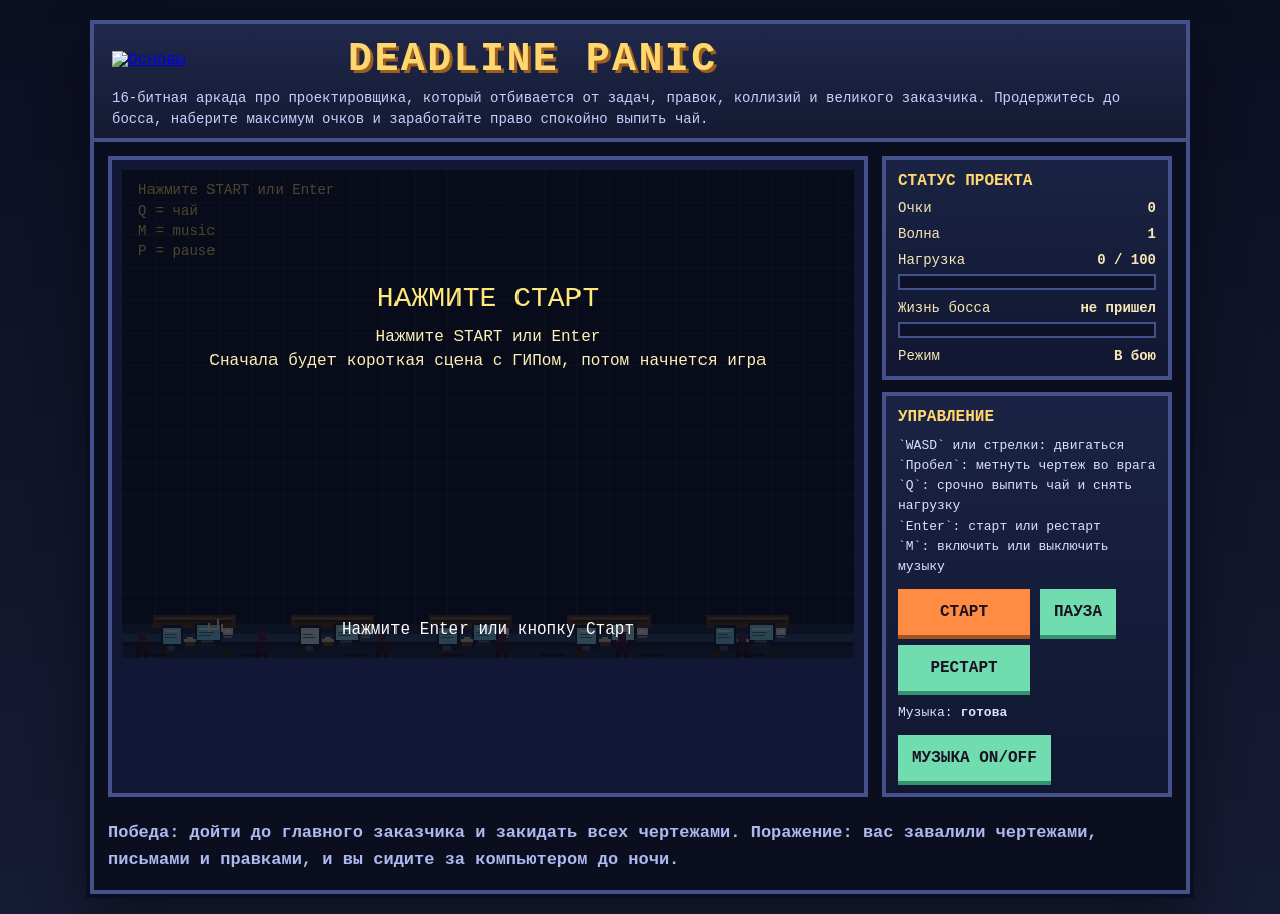
==== game/deadline_panic/deadline_panic.html @ bcf33c6b "Add Deadline Panic game" ====
<!DOCTYPE html>
<html lang="ru">
<head>
  <meta charset="UTF-8">
  <meta name="viewport" content="width=device-width, initial-scale=1.0">
  <title>Deadline Panic: проектировщик против всех</title>
  <style>
    :root {
      --bg: #0d1021;
      --panel: #19203b;
      --panel-light: #253158;
      --ink: #f6e7b5;
      --accent: #ff8c42;
      --danger: #ff4d6d;
      --good: #53d8a7;
      --sky: #121735;
      --grid: rgba(255, 255, 255, 0.06);
    }

    * {
      box-sizing: border-box;
    }

    body {
      margin: 0;
      min-height: 100vh;
      background:
        linear-gradient(180deg, #0c0f22, #161b34),
        repeating-linear-gradient(90deg, transparent 0 31px, rgba(255,255,255,0.03) 31px 32px),
        repeating-linear-gradient(0deg, transparent 0 31px, rgba(255,255,255,0.03) 31px 32px);
      color: var(--ink);
      font-family: "Courier New", monospace;
      display: flex;
      justify-content: center;
      padding: 20px;
    }

    .shell {
      width: min(1100px, 100%);
      border: 4px solid #44518a;
      background: #0a0e1f;
      box-shadow: 0 0 0 4px #0a0e1f, 0 20px 50px rgba(0, 0, 0, 0.45);
    }

    .topbar {
      padding: 16px 18px 8px;
      border-bottom: 4px solid #44518a;
      background: linear-gradient(180deg, #20284b, #141a32);
    }

    .title-row {
      display: flex;
      align-items: center;
      gap: 12px;
      margin-bottom: 8px;
    }

    .title-link {
      display: inline-flex;
      align-items: center;
      flex: 0 0 auto;
    }

    .title-logo {
      width: clamp(160px, 24vw, 224px);
      height: auto;
      image-rendering: pixelated;
      flex: 0 0 auto;
    }

    h1 {
      margin: 0;
      font-size: clamp(26px, 4vw, 40px);
      line-height: 1;
      text-transform: uppercase;
      letter-spacing: 0.06em;
      color: #ffd76f;
      text-shadow: 3px 3px 0 #9d5d21;
    }

    .subtitle {
      margin: 0;
      color: #c6d0ff;
      line-height: 1.5;
      font-size: 14px;
    }

    .layout {
      display: grid;
      grid-template-columns: minmax(0, 760px) minmax(260px, 1fr);
      gap: 14px;
      padding: 14px;
    }

    .frame {
      border: 4px solid #44518a;
      background: var(--sky);
      padding: 10px;
    }

    canvas {
      display: block;
      width: 100%;
      height: auto;
      image-rendering: pixelated;
      background: #0d1430;
    }

    .sidebar {
      display: flex;
      flex-direction: column;
      gap: 12px;
    }

    .panel {
      border: 4px solid #44518a;
      background: linear-gradient(180deg, #1b2344, #111731);
      padding: 12px;
    }

    .panel h2 {
      margin: 0 0 10px;
      font-size: 16px;
      color: #ffd76f;
      text-transform: uppercase;
    }

    .stats {
      display: grid;
      gap: 10px;
      font-size: 14px;
    }

    .stat-line {
      display: flex;
      justify-content: space-between;
      gap: 12px;
    }

    .bar {
      width: 100%;
      height: 16px;
      background: #0c1125;
      border: 2px solid #42508b;
      margin-top: 6px;
    }

    .bar-fill {
      height: 100%;
      width: 0;
      transition: width 0.16s linear;
    }

    .stress {
      background: linear-gradient(90deg, #ffb347, #ff4d6d);
    }

    .boss {
      background: linear-gradient(90deg, #7cf0ae, #3bd2ff);
    }

    .controls,
    .quotes {
      font-size: 13px;
      line-height: 1.55;
      color: #dbe1ff;
    }

    .quotes {
      max-height: 160px;
      overflow: auto;
    }

    .quote {
      padding: 8px;
      margin-bottom: 8px;
      background: rgba(255, 255, 255, 0.05);
      border-left: 4px solid var(--accent);
    }

    .actions {
      display: flex;
      gap: 10px;
      flex-wrap: wrap;
    }

    button {
      border: 0;
      background: #ff8c42;
      color: #1b1122;
      font: inherit;
      font-weight: 700;
      padding: 10px 14px;
      min-height: 46px;
      display: inline-flex;
      align-items: center;
      justify-content: center;
      cursor: pointer;
      box-shadow: 0 4px 0 #a4531f;
      text-transform: uppercase;
    }

    #startBtn,
    #restartBtn {
      min-width: 132px;
    }

    button:active {
      transform: translateY(2px);
      box-shadow: 0 2px 0 #a4531f;
    }

    .secondary {
      background: #71dcb0;
      box-shadow: 0 4px 0 #33936e;
    }

    .footer-note {
      padding: 8px 14px 16px;
      color: #aeb9ef;
      font-size: 17px;
      line-height: 1.6;
      font-weight: 700;
    }

    @media (max-width: 960px) {
      .layout {
        grid-template-columns: 1fr;
      }
    }
  </style>
</head>
<body>
  <main class="shell">
    <header class="topbar">
      <div class="title-row">
        <a class="title-link" href="https://osnovaprof.ru" target="_blank" rel="noopener noreferrer" aria-label="Основы">
          <img class="title-logo" src="https://optim.tildacdn.com/tild6437-3635-4231-b230-316162666466/-/format/webp/logo_8bit.png.webp" alt="Основы">
        </a>
        <h1>Deadline Panic</h1>
      </div>
      <p class="subtitle">
        16-битная аркада про проектировщика, который отбивается от задач, правок, коллизий и великого заказчика.
        Продержитесь до босса, наберите максимум очков и заработайте право спокойно выпить чай.
      </p>
    </header>

    <section class="layout">
      <div class="frame">
        <canvas id="game" width="720" height="480" aria-label="Игровое поле"></canvas>
      </div>

      <aside class="sidebar">
        <div class="panel">
          <h2>Статус проекта</h2>
          <div class="stats">
            <div>
              <div class="stat-line"><span>Очки</span><strong id="scoreValue">0</strong></div>
            </div>
            <div>
              <div class="stat-line"><span>Волна</span><strong id="waveValue">1</strong></div>
            </div>
            <div>
              <div class="stat-line"><span>Нагрузка</span><strong id="stressValue">0 / 100</strong></div>
              <div class="bar"><div class="bar-fill stress" id="stressBar"></div></div>
            </div>
            <div>
              <div class="stat-line"><span>Жизнь босса</span><strong id="bossValue">0%</strong></div>
              <div class="bar"><div class="bar-fill boss" id="bossBar"></div></div>
            </div>
            <div>
              <div class="stat-line"><span>Режим</span><strong id="stateValue">Ожидание</strong></div>
            </div>
          </div>
        </div>

        <div class="panel">
          <h2>Управление</h2>
          <div class="controls">
            <div>`WASD` или стрелки: двигаться</div>
            <div>`Пробел`: метнуть чертеж во врага</div>
            <div>`Q`: срочно выпить чай и снять нагрузку</div>
            <div>`Enter`: старт или рестарт</div>
            <div>`M`: включить или выключить музыку</div>
          </div>
          <div class="actions" style="margin-top: 12px;">
            <button id="startBtn">Старт</button>
            <button class="secondary" id="pauseBtn">Пауза</button>
            <button class="secondary" id="restartBtn">Рестарт</button>
          </div>
          <div class="controls" style="margin-top: 12px;">
            <div>Музыка: <strong id="musicState">готова</strong></div>
          </div>
          <div class="actions" style="margin-top: 12px;">
            <button class="secondary" id="musicBtn">Музыка ON/OFF</button>
          </div>
        </div>

      </aside>
    </section>

    <div class="footer-note">
      Победа: дойти до главного заказчика и закидать всех чертежами. Поражение: вас завалили чертежами, письмами и правками, и вы сидите за компьютером до ночи.
    </div>
  </main>

  <script>
    const canvas = document.getElementById("game");
    const ctx = canvas.getContext("2d");

    const scoreValue = document.getElementById("scoreValue");
    const waveValue = document.getElementById("waveValue");
    const stressValue = document.getElementById("stressValue");
    const stressBar = document.getElementById("stressBar");
    const bossValue = document.getElementById("bossValue");
    const bossBar = document.getElementById("bossBar");
    const stateValue = document.getElementById("stateValue");
    const quoteList = document.getElementById("quoteList");
    const startBtn = document.getElementById("startBtn");
    const pauseBtn = document.getElementById("pauseBtn");
    const restartBtn = document.getElementById("restartBtn");
    const musicBtn = document.getElementById("musicBtn");
    const musicState = document.getElementById("musicState");

    const WIDTH = canvas.width;
    const HEIGHT = canvas.height;

    const quotes = [
      "Давайте не по СП",
      "Заказчику это не понравится",
      "Все нужно переделать",
      "Нужно поправить все коллизии",
      "Когда выдадите задание?",
      "Когда будет пэдэфка?"
    ];

    const enemyTypes = [
      {
        id: "glavspec",
        label: "Главспец",
        color: "#ffb347",
        hp: 2,
        speed: 2.2,
        damage: 11,
        score: 12,
        lines: ["Когда выдадите задание?", "Срочно накинул еще задач", "Надо до вечера сделать три варианта"]
      },
      {
        id: "gip",
        label: "ГИП",
        color: "#ff6b6b",
        hp: 3,
        speed: 1.8,
        damage: 14,
        score: 18,
        lines: ["Все нужно переделать", "Заказчику это не понравится", "Нужно срочно внести правки"]
      },
      {
        id: "smezhnik",
        label: "Смежник",
        color: "#6cd4ff",
        hp: 2,
        speed: 2.5,
        damage: 10,
        score: 14,
        lines: ["Нужно поправить все коллизии", "Мы сети пересекли, но править не будем", "Пусть проектировщик подвинется"]
      },
      {
        id: "customer",
        label: "Заказчик",
        color: "#e46bff",
        hp: 4,
        speed: 1.6,
        damage: 18,
        score: 24,
        lines: ["Давайте не по СП", "Сделайте красиво, нормы потом", "Нам нужно совсем не так, как разрешено"]
      }
    ];

    const bossTemplate = {
      label: "Великий заказчик",
      color: "#ff2d7a",
      hp: 35,
      speed: 1.2,
      damage: 22,
      score: 250,
      lines: [
        "Давайте не по СП",
        "Заказчику это не понравится",
        "Все нужно переделать",
        "Когда будет пэдэфка?",
        "Сделайте срочно три варианта",
        "Это нужно еще вчера"
      ]
    };

    const noteMap = {
      C3: 130.81,
      D3: 146.83,
      E3: 164.81,
      F3: 174.61,
      G3: 196.0,
      A3: 220.0,
      B3: 246.94,
      C4: 261.63,
      D4: 293.66,
      E4: 329.63,
      F4: 349.23,
      G4: 392.0,
      A4: 440.0,
      B4: 493.88,
      C5: 523.25,
      D5: 587.33,
      E5: 659.25,
      G5: 783.99
    };

    const musicThemes = {
      normal: {
        step: 0.18,
        lead: ["C4", "E4", "G4", "C5", "G4", "E4", "D4", "G4", "A4", "C5", "A4", "G4", "E4", "D4", "C4", null],
        bass: ["C3", null, "G3", null, "A3", null, "F3", null, "C3", null, "G3", null, "A3", null, "G3", null]
      },
      boss: {
        step: 0.15,
        lead: ["E4", "G4", "A4", "C5", "A4", "G4", "E4", "D4", "E4", "G4", "B4", "D5", "C5", "A4", "G4", null],
        bass: ["E3", null, "E3", null, "D3", null, "C3", null, "E3", null, "G3", null, "A3", null, "B3", null]
      }
    };

    const music = {
      context: null,
      master: null,
      enabled: true,
      started: false,
      theme: "normal",
      timer: null,
      nextTime: 0,
      stepIndex: 0
    };

    const state = {
      keys: {},
      running: false,
      paused: false,
      intro: false,
      introFrame: 0,
      gameOver: false,
      win: false,
      score: 0,
      stress: 0,
      wave: 1,
      defeated: 0,
      bossSpawned: false,
      lastSpawn: 0,
      spawnDelay: 250,
      teaCooldown: 0,
      messageTimer: 0,
      message: "Нажмите START или Enter",
      player: null,
      enemies: [],
      shots: [],
      particles: [],
      floatingTexts: [],
      bossShots: [],
      boss: null
    };

    function pixelRect(x, y, w, h, fill) {
      ctx.fillStyle = fill;
      ctx.fillRect(Math.round(x), Math.round(y), Math.round(w), Math.round(h));
    }

    function setMusicLabel(text) {
      musicState.textContent = text;
    }

    function playChipNote(freq, duration, type, volume, when) {
      if (!music.context || !music.master || !freq) {
        return;
      }

      const oscillator = music.context.createOscillator();
      const gain = music.context.createGain();

      oscillator.type = type;
      oscillator.frequency.setValueAtTime(freq, when);
      gain.gain.setValueAtTime(0.0001, when);
      gain.gain.linearRampToValueAtTime(volume, when + 0.01);
      gain.gain.exponentialRampToValueAtTime(0.0001, when + duration);

      oscillator.connect(gain);
      gain.connect(music.master);
      oscillator.start(when);
      oscillator.stop(when + duration + 0.03);
    }

    function playHitSound() {
      if (!music.context || music.context.state !== "running" || !music.master) {
        return;
      }

      const now = music.context.currentTime;
      playChipNote(740, 0.04, "square", 0.05, now);
      playChipNote(620, 0.06, "square", 0.04, now + 0.025);
      playChipNote(220, 0.05, "triangle", 0.03, now + 0.01);
    }

    function scheduleMusicChunk() {
      if (!music.started || !music.enabled || !music.context) {
        return;
      }

      const theme = musicThemes[music.theme];
      while (music.nextTime < music.context.currentTime + 0.35) {
        const leadNote = theme.lead[music.stepIndex % theme.lead.length];
        const bassNote = theme.bass[music.stepIndex % theme.bass.length];
        const noteTime = music.nextTime;

        if (leadNote) {
          playChipNote(noteMap[leadNote], theme.step * 0.92, "square", 0.08, noteTime);
        }
        if (bassNote) {
          playChipNote(noteMap[bassNote], theme.step * 0.8, "triangle", 0.05, noteTime);
        }
        if (music.stepIndex % 4 === 0) {
          playChipNote(92, 0.05, "square", 0.025, noteTime);
        }

        music.nextTime += theme.step;
        music.stepIndex += 1;
      }
    }

    async function initMusic() {
      if (music.context) {
        if (music.context.state === "suspended") {
          await music.context.resume();
        }
        return;
      }

      const AudioContextClass = window.AudioContext || window.webkitAudioContext;
      if (!AudioContextClass) {
        setMusicLabel("браузер без audio");
        music.enabled = false;
        return;
      }

      music.context = new AudioContextClass();
      music.master = music.context.createGain();
      music.master.gain.value = 0.11;
      music.master.connect(music.context.destination);
      music.nextTime = music.context.currentTime + 0.05;
      setMusicLabel("активна");
    }

    async function startMusic() {
      if (!music.enabled) {
        setMusicLabel("выключена");
        return;
      }

      await initMusic();
      if (!music.context || music.started) {
        return;
      }

      music.started = true;
      music.nextTime = music.context.currentTime + 0.05;
      music.timer = window.setInterval(scheduleMusicChunk, 120);
      setMusicLabel(music.theme === "boss" ? "босс-тема" : "героическая");
    }

    function stopMusic() {
      music.started = false;
      if (music.timer) {
        window.clearInterval(music.timer);
        music.timer = null;
      }
      setMusicLabel(music.enabled ? "на паузе" : "выключена");
    }

    async function toggleMusic() {
      music.enabled = !music.enabled;
      if (music.enabled) {
        await startMusic();
      } else {
        stopMusic();
      }
    }

    function setMusicTheme(theme) {
      if (music.theme === theme) {
        return;
      }
      music.theme = theme;
      music.stepIndex = 0;
      if (music.context) {
        music.nextTime = music.context.currentTime + 0.05;
      }
      if (music.enabled) {
        setMusicLabel(theme === "boss" ? "босс-тема" : "героическая");
      }
    }

    function addQuote(text) {
      if (!quoteList) {
        return;
      }
      const item = document.createElement("div");
      item.className = "quote";
      item.textContent = text;
      quoteList.prepend(item);
      while (quoteList.children.length > 7) {
        quoteList.removeChild(quoteList.lastChild);
      }
    }

    async function launchIntro(shouldStartAudio = true) {
      state.intro = true;
      state.introFrame = 0;
      state.running = false;
      state.paused = false;
      state.gameOver = false;
      state.win = false;
      state.score = 0;
      state.stress = 0;
      state.wave = 1;
      state.defeated = 0;
      state.bossSpawned = false;
      state.lastSpawn = 0;
      state.enemies = [];
      state.shots = [];
      state.particles = [];
      state.floatingTexts = [];
      state.bossShots = [];
      state.boss = null;
      state.message = "Проектировщик спокойно работает";
      state.messageTimer = 9999;
      state.player = {
        x: 186,
        y: HEIGHT - 184,
        w: 36,
        h: 54,
        speed: 4.8,
        facing: 1,
        tea: 3
      };
      if (shouldStartAudio) {
        await startMusic();
      }
      updateHud();
    }

    async function resetGame(shouldStartAudio = true) {
      state.intro = false;
      state.introFrame = 0;
      state.running = true;
      state.paused = false;
      state.gameOver = false;
      state.win = false;
      state.score = 0;
      state.stress = 0;
      state.wave = 1;
      state.defeated = 0;
      state.bossSpawned = false;
      state.lastSpawn = 0;
      state.spawnDelay = 250;
      state.teaCooldown = 0;
      state.messageTimer = 240;
      state.message = "Проектировщик вышел на смену";
      state.enemies = [];
      state.shots = [];
      state.particles = [];
      state.floatingTexts = [];
      state.bossShots = [];
      state.boss = null;
      setMusicTheme("normal");
      state.player = {
        x: 84,
        y: HEIGHT / 2 - 20,
        w: 36,
        h: 54,
        speed: 4.8,
        facing: 1,
        tea: 3
      };
      if (quoteList) {
        quoteList.innerHTML = "";
      }
      quotes.forEach(addQuote);
      if (shouldStartAudio) {
        await startMusic();
      }
      updateHud();
    }

    function spawnEnemy() {
      const template = enemyTypes[Math.floor(Math.random() * enemyTypes.length)];
      const scale = 1 + Math.min(0.8, state.wave * 0.05);
      const enemy = {
        x: WIDTH + 30,
        y: 52 + Math.random() * Math.max(180, HEIGHT - 220),
        w: 34,
        h: 50,
        hp: Math.ceil(template.hp * scale),
        maxHp: Math.ceil(template.hp * scale),
        speed: template.speed + Math.random() * 0.65 + state.wave * 0.08,
        damage: template.damage,
        score: template.score,
        color: template.color,
        label: template.label,
        line: template.lines[Math.floor(Math.random() * template.lines.length)],
        knockback: 0,
        type: template.id
      };
      state.enemies.push(enemy);
      addQuote(enemy.line);
    }

    function spawnBoss() {
      state.bossSpawned = true;
      setMusicTheme("boss");
      state.boss = {
        x: WIDTH - 180,
        y: HEIGHT / 2 - 96,
        w: 96,
        h: 132,
        hp: bossTemplate.hp,
        maxHp: bossTemplate.hp,
        speed: bossTemplate.speed,
        damage: bossTemplate.damage,
        score: bossTemplate.score,
        color: bossTemplate.color,
        label: bossTemplate.label,
        line: bossTemplate.lines[0],
        phase: 0,
        vx: -1.35,
        vy: 1.05,
        shotCooldown: 48
      };
      state.message = "Босс вышел: Великий заказчик";
      state.messageTimer = 280;
      addQuote("Давайте не по СП");
    }

    function spawnBossPhrase() {
      if (!state.boss || !state.player) {
        return;
      }

      const boss = state.boss;
      const player = state.player;
      const text = bossTemplate.lines[Math.floor(Math.random() * bossTemplate.lines.length)];
      const fromX = boss.x + boss.w / 2;
      const fromY = boss.y + 28;
      const toX = player.x + player.w / 2;
      const toY = player.y + 18;
      const dx = toX - fromX;
      const dy = toY - fromY;
      const length = Math.max(1, Math.hypot(dx, dy));

      boss.line = text;
      addQuote(text);
      state.bossShots.push({
        x: fromX,
        y: fromY,
        vx: (dx / length) * 3.2,
        vy: (dy / length) * 3.2,
        text,
        w: Math.min(210, Math.max(120, text.length * 7.5 + 16)),
        h: 22,
        life: 180
      });
    }

    function fireShot() {
      if (!state.running || state.paused || state.gameOver) {
        return;
      }
      const player = state.player;
      state.shots.push({
        x: player.x + player.w + 2,
        y: player.y + 22,
        w: 20,
        h: 8,
        speed: 9.4,
        damage: 1
      });
    }

    function drinkTea() {
      if (!state.running || state.paused || state.gameOver || state.teaCooldown > 0) {
        return;
      }
      state.stress = Math.max(0, state.stress - 18);
      state.teaCooldown = 420;
      state.message = "Проектировщик пьет чай и восстанавливает нервную систему";
      state.messageTimer = 160;
      for (let i = 0; i < 10; i += 1) {
        state.particles.push({
          x: state.player.x + 12,
          y: state.player.y + 4,
          vx: 0.4 + Math.random() * 1.1,
          vy: -1 - Math.random() * 1.5,
          life: 40,
          color: "#b7fff1"
        });
      }
      updateHud();
    }

    function togglePause() {
      if (state.gameOver || state.intro) {
        return;
      }
      if (!state.running && !state.paused) {
        return;
      }
      state.paused = !state.paused;
      state.running = !state.paused;
      state.message = state.paused ? "Пауза" : "Смена продолжается";
      state.messageTimer = 9999;
      updateHud();
    }

    function hitEnemy(enemy, amount) {
      enemy.hp -= amount;
      enemy.knockback = 18;
      state.floatingTexts.push({
        x: enemy.x,
        y: enemy.y - 6,
        text: "-лист",
        color: "#ffd76f",
        life: 40
      });
      playHitSound();
      for (let i = 0; i < 8; i += 1) {
        state.particles.push({
          x: enemy.x + enemy.w / 2,
          y: enemy.y + enemy.h / 2,
          vx: (Math.random() - 0.5) * 3,
          vy: (Math.random() - 0.5) * 3,
          life: 30,
          color: enemy.color
        });
      }
    }

    function destroyBossPhrase(shot) {
      state.floatingTexts.push({
        x: shot.x - 24,
        y: shot.y - 6,
        text: "РАЗБИТО",
        color: "#9de6ff",
        life: 36
      });
      for (let i = 0; i < 12; i += 1) {
        state.particles.push({
          x: shot.x,
          y: shot.y,
          vx: (Math.random() - 0.5) * 4.2,
          vy: (Math.random() - 0.5) * 3.8,
          life: 28,
          color: i % 2 === 0 ? "#fff4cf" : "#8fe3ff"
        });
      }
      playHitSound();
      shot.life = 0;
    }

    function resolveEnemyDefeat(enemy, isBoss = false) {
      const reward = Number.isFinite(enemy.score) ? enemy.score : 0;
      state.score += reward;
      state.defeated += isBoss ? 0 : 1;
      state.floatingTexts.push({
        x: enemy.x,
        y: enemy.y,
        text: isBoss ? "ЧАЙ!" : "+" + reward,
        color: "#53d8a7",
        life: 50
      });
      if (isBoss) {
        state.win = true;
        state.running = false;
        state.gameOver = true;
        state.message = "Заказчик повержен. Можно спокойно пить чай.";
        state.messageTimer = 9999;
        setMusicTheme("normal");
      }
      updateHud();
    }

    function handleEnemyBreach(enemy, isBoss = false) {
      const penalty = isBoss ? 28 : 12;
      state.score = Math.max(0, state.score - penalty);
      state.floatingTexts.push({
        x: Math.max(18, enemy.x + 8),
        y: Math.max(44, enemy.y),
        text: isBoss ? "-аврал" : "-сроки",
        color: "#ff8a8a",
        life: 56
      });
      addStress(isBoss ? 20 : 9, isBoss ? "Босс продавил дедлайн и навалил правок" : "Враг дошел до края и навалил работы");
    }

    function addStress(amount, phrase) {
      state.stress = Math.min(100, state.stress + amount);
      state.message = phrase;
      state.messageTimer = 150;
      updateHud();
      if (state.stress >= 100) {
        state.running = false;
        state.gameOver = true;
        state.win = false;
        state.message = "Вас завалили чертежами и письмами. Вы сидите до ночи.";
        state.messageTimer = 9999;
        setMusicTheme("normal");
      }
    }

    function overlap(a, b) {
      return a.x < b.x + b.w && a.x + a.w > b.x && a.y < b.y + b.h && a.y + a.h > b.y;
    }

    function updateGame(frame) {
      if (!state.running || state.paused) {
        return;
      }

      const p = state.player;
      if (state.keys.ArrowUp || state.keys.KeyW) p.y -= p.speed;
      if (state.keys.ArrowDown || state.keys.KeyS) p.y += p.speed;
      if (state.keys.ArrowLeft || state.keys.KeyA) p.x -= p.speed;
      if (state.keys.ArrowRight || state.keys.KeyD) p.x += p.speed;

      p.x = Math.max(10, Math.min(WIDTH - 70, p.x));
      p.y = Math.max(50, Math.min(HEIGHT - 112, p.y));

      if (!state.bossSpawned && frame - state.lastSpawn > state.spawnDelay) {
        spawnEnemy();
        state.lastSpawn = frame;
        state.wave = 1 + Math.floor(state.defeated / 4);
        state.spawnDelay = Math.max(70, 250 - state.wave * 14);
        if (state.wave >= 2 && Math.random() < 0.55) {
          spawnEnemy();
        }
        if (state.defeated >= 14) {
          spawnBoss();
        }
        updateHud();
      }

      state.shots.forEach((shot) => {
        shot.x += shot.speed;
      });
      state.shots = state.shots.filter((shot) => shot.x < WIDTH + 30);

      state.enemies.forEach((enemy) => {
        enemy.x -= enemy.speed + (enemy.knockback > 0 ? -1.5 : 0);
        if (enemy.knockback > 0) {
          enemy.knockback -= 1;
        }
        if (overlap(enemy, p)) {
          addStress(enemy.damage, enemy.line);
          enemy.hp = 0;
        }
      });

      if (state.boss) {
        const boss = state.boss;
        boss.phase += 0.04;
        boss.x += boss.vx;
        boss.y += boss.vy + Math.sin(boss.phase) * 0.45;

        if (boss.x < 64 || boss.x > WIDTH - 120) {
          boss.vx *= -1;
        }
        if (boss.y < 72 || boss.y > HEIGHT - 180) {
          boss.vy *= -1;
        }

        boss.shotCooldown -= 1;
        if (boss.shotCooldown <= 0) {
          spawnBossPhrase();
          boss.shotCooldown = 44 + Math.floor(Math.random() * 24);
        }
        if (overlap(boss, p)) {
          addStress(boss.damage, boss.line || "Все нужно переделать");
        }
      }

      state.bossShots.forEach((shot) => {
        shot.x += shot.vx;
        shot.y += shot.vy;
        shot.life -= 1;

        const hitbox = {
          x: shot.x - shot.w / 2,
          y: shot.y - shot.h / 2,
          w: shot.w,
          h: shot.h
        };
        if (overlap(hitbox, p)) {
          addStress(7, shot.text);
          shot.life = 0;
        }
      });
      state.bossShots = state.bossShots.filter((shot) => {
        return shot.life > 0 && shot.x > -shot.w && shot.x < WIDTH + shot.w && shot.y > -40 && shot.y < HEIGHT + 40;
      });

      state.shots.forEach((shot) => {
        state.bossShots.forEach((bossShot) => {
          if (bossShot.life <= 0) {
            return;
          }
          const hitbox = {
            x: bossShot.x - bossShot.w / 2,
            y: bossShot.y - bossShot.h / 2,
            w: bossShot.w,
            h: bossShot.h
          };
          if (overlap(shot, hitbox)) {
            shot.x = WIDTH + 100;
            destroyBossPhrase(bossShot);
          }
        });
        state.enemies.forEach((enemy) => {
          if (enemy.hp > 0 && overlap(shot, enemy)) {
            shot.x = WIDTH + 100;
            hitEnemy(enemy, shot.damage);
          }
        });
        if (state.boss && state.boss.hp > 0 && overlap(shot, state.boss)) {
          shot.x = WIDTH + 100;
          hitEnemy(state.boss, shot.damage);
        }
      });

      state.enemies = state.enemies.filter((enemy) => {
        if (enemy.x <= 0) {
          handleEnemyBreach(enemy, false);
          return false;
        }
        if (enemy.hp <= 0) {
          resolveEnemyDefeat(enemy, false);
          return false;
        }
        return enemy.x + enemy.w > -20;
      });

      if (state.boss && state.boss.x <= 0) {
        handleEnemyBreach(state.boss, true);
        state.boss.x = 12;
      }

      if (state.boss && state.boss.hp <= 0) {
        resolveEnemyDefeat(state.boss, true);
        state.boss = null;
      }

      state.particles.forEach((particle) => {
        particle.x += particle.vx;
        particle.y += particle.vy;
        particle.life -= 1;
      });
      state.particles = state.particles.filter((particle) => particle.life > 0);

      state.floatingTexts.forEach((item) => {
        item.y -= 0.55;
        item.life -= 1;
      });
      state.floatingTexts = state.floatingTexts.filter((item) => item.life > 0);

      if (state.teaCooldown > 0) {
        state.teaCooldown -= 1;
      }
      if (state.messageTimer > 0) {
        state.messageTimer -= 1;
      }
      updateHud();
    }

    function updateIntro() {
      if (!state.intro) {
        return;
      }

      state.introFrame += 1;
      if (state.introFrame < 120) {
        state.message = "Проектировщик спокойно работает";
      } else if (state.introFrame < 250) {
        state.message = "На столе чертежи, письма и недопитый чай";
      } else if (state.introFrame < 380) {
        state.message = "ГИП подходит к столу";
      } else {
        state.message = "Надо все переделать";
      }

      if (state.introFrame >= 470) {
        resetGame(false);
      }
    }

    function drawBackground() {
      pixelRect(0, 0, WIDTH, HEIGHT, "#101734");

      for (let x = 0; x < WIDTH; x += 32) {
        for (let y = 0; y < HEIGHT; y += 32) {
          ctx.strokeStyle = "rgba(255,255,255,0.04)";
          ctx.strokeRect(x, y, 32, 32);
        }
      }

      pixelRect(0, HEIGHT - 32, WIDTH, 32, "#203052");
      pixelRect(0, HEIGHT - 24, WIDTH, 8, "#324a79");
      pixelRect(0, HEIGHT - 16, WIDTH, 4, "#17203e");

      const blinkPhase = Math.floor(frame / 18) % 6;
      const blinkColors = ["#9de6ff", "#7ad7ff", "#b7f1ff", "#8fe3ff", "#d9fbff", "#86dcff"];

      for (let i = 0; i < 5; i += 1) {
        const px = 30 + i * 136;
        const leftScreen = blinkColors[(blinkPhase + i) % blinkColors.length];
        const rightScreen = blinkColors[(blinkPhase + i + 2) % blinkColors.length];
        pixelRect(px, HEIGHT - 42, 82, 12, "#5b3d2c");
        pixelRect(px + 2, HEIGHT - 40, 78, 3, "#8a5b41");
        pixelRect(px + 4, HEIGHT - 37, 74, 2, "#3a2519");
        pixelRect(px + 8, HEIGHT - 32, 22, 24, "#1b223d");
        pixelRect(px + 10, HEIGHT - 30, 18, 16, leftScreen);
        pixelRect(px + 12, HEIGHT - 28, 14, 2, "#effcff");
        pixelRect(px + 12, HEIGHT - 24, 10, 1, "#4f78a0");
        pixelRect(px + 12, HEIGHT - 21, 12, 1, "#4f78a0");
        pixelRect(px + 14, HEIGHT - 12, 8, 4, "#505b79");
        pixelRect(px + 12, HEIGHT - 8, 12, 2, "#313a56");
        pixelRect(px + 42, HEIGHT - 34, 26, 22, "#1b223d");
        pixelRect(px + 44, HEIGHT - 32, 22, 14, rightScreen);
        pixelRect(px + 46, HEIGHT - 30, 18, 2, "#effcff");
        pixelRect(px + 46, HEIGHT - 26, 14, 1, "#4f78a0");
        pixelRect(px + 46, HEIGHT - 23, 12, 1, "#4f78a0");
        pixelRect(px + 48, HEIGHT - 18, 12, 3, "#505b79");
        pixelRect(px + 46, HEIGHT - 14, 16, 2, "#313a56");
        pixelRect(px + 69, HEIGHT - 30, 10, 7, "#d8dfea");
        pixelRect(px + 71, HEIGHT - 28, 6, 3, "#ffffff");
        pixelRect(px + 70, HEIGHT - 22, 8, 2, "#8d99b5");
        pixelRect(px + 34, HEIGHT - 21, 6, 2, "#d9d2b7");
        pixelRect(px + 31, HEIGHT - 19, 12, 3, "#d9d2b7");
        pixelRect(px + 32, HEIGHT - 16, 10, 4, "#6f472d");
        pixelRect(px + 8, HEIGHT - 8, 6, 8, "#3f2b1e");
        pixelRect(px + 68, HEIGHT - 8, 6, 8, "#3f2b1e");
      }

      const steamOffset = Math.sin(frame * 0.09) * 2;
      const steamLift = Math.floor((Math.sin(frame * 0.07) + 1) * 3);
      pixelRect(86 + steamOffset, HEIGHT - 34 - steamLift, 2, 8, "#fff1b8");
      pixelRect(92 - steamOffset, HEIGHT - 38 - steamLift, 2, 10, "#fff1b8");
      pixelRect(98 + steamOffset, HEIGHT - 33 - steamLift, 2, 7, "#fff1b8");

      for (let i = 0; i < 7; i += 1) {
        const wireX = 20 + i * 98;
        pixelRect(wireX, HEIGHT - 4, 24, 2, "#11182f");
        pixelRect(wireX + 10, HEIGHT - 2, 2, 2, "#11182f");
      }

      for (let i = 0; i < 6; i += 1) {
        const chairX = 12 + i * 118;
        pixelRect(chairX, HEIGHT - 16, 16, 10, "#2d1931");
        pixelRect(chairX + 4, HEIGHT - 26, 8, 10, "#4b2753");
        pixelRect(chairX + 2, HEIGHT - 6, 4, 6, "#1f1224");
        pixelRect(chairX + 10, HEIGHT - 6, 4, 6, "#1f1224");
      }
    }

    function drawIntro() {
      drawBackground();

      const deskX = 146;
      const deskY = 214;
      const gipStep = Math.sin(state.introFrame * 0.22) * 3;
      const gipX = Math.min(514, WIDTH + 154 - state.introFrame * 1.48);
      const gipY = 172 + gipStep;
      const typingPulse = Math.floor(state.introFrame / 10) % 2;
      const monitorGlow = typingPulse ? "#c8f6ff" : "#98e4ff";
      const lampGlow = Math.floor(state.introFrame / 14) % 2 ? "#ffe7a6" : "#fff0be";
      const clockTick = Math.floor(state.introFrame / 24) % 12;
      const cursorBlink = Math.floor(state.introFrame / 7) % 2;
      const steamLift = Math.sin(state.introFrame * 0.08) * 2;
      const introLines = state.introFrame > 330
        ? ["ГИП: Надо все переделать.", "Сейчас проект полетит в аврал."]
        : (state.introFrame > 220
          ? ["ГИП подходит к столу проектировщика", "с новой пачкой правок."]
          : ["Проектировщик сидит за компьютером,", "печатает и выпускает чертежи."]);

      pixelRect(18, 58, WIDTH - 36, 266, "rgba(255,255,255,0.02)");
      pixelRect(18, 58, WIDTH - 36, 10, "rgba(255,255,255,0.04)");
      pixelRect(30, 72, WIDTH - 60, 238, "rgba(6,9,25,0.18)");
      pixelRect(42, 82, 88, 84, "#222846");
      pixelRect(48, 88, 76, 72, "#d8dded");
      pixelRect(82, 104, 2, 28, "#68779d");
      pixelRect(82, 104, 18, 2, "#68779d");
      pixelRect(82 + (clockTick % 7), 126 - (clockTick > 4 ? 4 : 0), 2, 10, "#49597f");
      pixelRect(154, 84, 120, 92, "#1b223d");
      pixelRect(162, 92, 104, 76, "#2c3c69");
      pixelRect(174, 108, 80, 3, "#7ad7ff");
      pixelRect(174, 121, 66, 3, "#7ad7ff");
      pixelRect(174, 134, 72, 3, "#7ad7ff");
      pixelRect(174, 147, 54, 3, "#7ad7ff");
      pixelRect(598, 90, 44, 94, "#26425f");
      pixelRect(604, 96, 32, 40, "#3c8c67");
      pixelRect(602, 130, 36, 28, "#2d6c4d");
      pixelRect(596, 158, 48, 14, "#694c38");
      pixelRect(492, 92, 86, 76, "#1c2342");
      pixelRect(500, 100, 70, 60, "#32456d");
      pixelRect(508, 108, 54, 44, "#4f638f");
      pixelRect(516, 116, 38, 3, "#e6f0ff");
      pixelRect(516, 128, 30, 2, "#e6f0ff");
      pixelRect(516, 138, 34, 2, "#e6f0ff");

      pixelRect(deskX - 18, deskY + 104, 380, 18, "rgba(0,0,0,0.16)");
      pixelRect(deskX, deskY, 336, 20, "#5b3d2c");
      pixelRect(deskX + 4, deskY + 3, 328, 5, "#8a5b41");
      pixelRect(deskX + 8, deskY + 12, 320, 3, "#3a2519");
      pixelRect(deskX + 24, deskY + 20, 14, 108, "#3f2b1e");
      pixelRect(deskX + 296, deskY + 20, 14, 108, "#3f2b1e");
      pixelRect(deskX + 156, deskY + 20, 14, 98, "#3f2b1e");
      pixelRect(deskX + 204, deskY + 18, 80, 66, "#1b223d");
      pixelRect(deskX + 212, deskY + 26, 64, 42, monitorGlow);
      pixelRect(deskX + 220, deskY + 34, 48, 4, "#effcff");
      pixelRect(deskX + 220, deskY + 46, 40, 2, "#5483ac");
      pixelRect(deskX + 220, deskY + 56, 44, 2, "#5483ac");
      pixelRect(deskX + 220, deskY + 64, 26 + typingPulse * 12, 2, "#ffffff");
      pixelRect(deskX + 222 + cursorBlink * 12, deskY + 64, 2, 2, "#1b223d");
      pixelRect(deskX + 226, deskY + 84, 40, 8, "#505b79");
      pixelRect(deskX + 222, deskY + 92, 48, 2, "#313a56");
      pixelRect(deskX + 76, deskY + 26, 96, 18, "#d8dfea");
      pixelRect(deskX + 84, deskY + 34, 80, 2, "#8d99b5");
      pixelRect(deskX + 90, deskY + 50, 60, 5, "#d9d2b7");
      pixelRect(deskX + 92, deskY + 58, 44, 2, "#ac8b5d");
      pixelRect(deskX + 174, deskY + 32, 22, 28, "#2b3356");
      pixelRect(deskX + 178, deskY + 36, 14, 18, "#11192f");
      pixelRect(deskX + 286, deskY + 20, 18, 38, "#4b4b63");
      pixelRect(deskX + 290, deskY + 26, 10, 28, lampGlow);
      pixelRect(deskX + 300, deskY + 14, 18, 8, "#4b4b63");
      pixelRect(deskX + 274, deskY + 58, 30, 4, "#4b4b63");
      pixelRect(deskX + 304, deskY + 24, 32, 2, lampGlow);
      pixelRect(deskX + 312, deskY + 26, 42, 30, "rgba(255, 240, 190, 0.14)");
      pixelRect(deskX + 102, deskY + 82, 70, 12, "#d9d2b7");
      pixelRect(deskX + 108, deskY + 86, 58, 2, "#8d99b5");
      pixelRect(deskX + 180, deskY + 82, 18, 24, "#c68642");
      pixelRect(deskX + 194, deskY + 88, 8, 10, "#0c1125");
      pixelRect(deskX + 182 + steamLift, deskY + 70 - steamLift, 2, 9, "#fff3c4");
      pixelRect(deskX + 188 - steamLift, deskY + 66 - steamLift, 2, 11, "#fff3c4");
      pixelRect(deskX + 114, deskY + 98, 88, 10, "#c8d1e8");
      pixelRect(deskX + 120, deskY + 102, 76, 2, "#7f8eb0");
      pixelRect(deskX + 82, deskY + 112, 96, 5, "rgba(0,0,0,0.18)");

      drawCinematicPerson(deskX + 52, deskY - 42, {
        hair: "#4d3325",
        hairShade: "#332118",
        skin: "#ffd5b8",
        neckwear: "#6a9eff",
        jacket: "#30466d",
        jacketShadow: "#20314e",
        shirt: "#dfe9ff",
        shirtShadow: "#bfd0f0",
        collar: "#ffffff",
        sleeve: "#30466d",
        hand: "#ffd5b8",
        belt: "#6b87bd",
        pants: "#2f3555",
        shoes: "#1c1c2a",
        lip: "#975f57",
        glasses: true,
        badge: "#9ed0ff"
      }, {
        pose: "seated",
        typingPulse
      });

      pixelRect(deskX + 80, deskY + 66, 64, 10, "#30466d");
      pixelRect(deskX + 88, deskY + 76, 14, 10, "#1c1c2a");
      pixelRect(deskX + 120, deskY + 76, 14, 10, "#1c1c2a");
      pixelRect(deskX + 84, deskY + 54, 68, 12, "rgba(0,0,0,0.10)");

      drawCinematicPerson(gipX, gipY - 4, {
        hair: "#342229",
        hairShade: "#211319",
        skin: "#ffd4bc",
        neckwear: "#ff8fa3",
        jacket: "#8c3248",
        jacketShadow: "#682335",
        shirt: "#ffdfe7",
        shirtShadow: "#f1bfcd",
        collar: "#fff0f4",
        sleeve: "#8c3248",
        hand: "#ffd4bc",
        belt: "#6e3249",
        pants: "#402534",
        shoes: "#1d1118",
        lip: "#9a5f68",
        badge: "#ff9eb2"
      }, {
        pose: "walk",
        step: gipStep,
        briefcase: true
      });

      pixelRect(gipX + 2, gipY + 136, 88, 8, "rgba(0,0,0,0.16)");

      ctx.fillStyle = "#dff8ff";
      ctx.font = "20px Courier New";
      ctx.fillText("Проектировщик", deskX + 34, deskY - 74);
      ctx.fillStyle = "#9fd5ff";
      ctx.font = "14px Courier New";
      ctx.fillText("работает за компьютером", deskX + 18, deskY - 54);
      pixelRect(deskX + 82, deskY - 50, 2, 18, "#9fd5ff");

      ctx.fillStyle = "#ffe97c";
      ctx.font = "18px Courier New";
      ctx.fillText("ОФИС. ПОЗДНИЙ ВЕЧЕР.", 18, 28);
      ctx.fillStyle = "#c8d7ff";
      ctx.font = "14px Courier New";
      ctx.fillText("23:14  |  Revit открыт  |  7 писем без ответа", 18, 48);

      if (state.introFrame > 220) {
        ctx.fillStyle = "#ffffff";
        ctx.font = "20px Courier New";
        ctx.fillText("ГИП", gipX + 10, gipY - 18);
        ctx.fillStyle = "#ffb7c6";
        ctx.font = "14px Courier New";
        ctx.fillText("принес новые правки", gipX - 18, gipY);
        pixelRect(gipX + 24, gipY + 6, 2, 26, "#ffb7c6");
      }

      pixelRect(18, HEIGHT - 164, WIDTH - 36, 138, "#fff8e8");
      pixelRect(24, HEIGHT - 158, WIDTH - 48, 126, "#fff8e8");
      ctx.strokeStyle = "#533b2a";
      ctx.lineWidth = 2;
      ctx.strokeRect(18, HEIGHT - 164, WIDTH - 36, 138);
      ctx.lineWidth = 1;
      ctx.fillStyle = "#533b2a";
      ctx.font = "16px Courier New";
      ctx.fillText("СЦЕНА", 42, HEIGHT - 128);
      ctx.fillText(introLines[0], 42, HEIGHT - 96);
      ctx.fillText(introLines[1], 42, HEIGHT - 70);
      ctx.fillStyle = "#364164";
      ctx.fillText("После реплики ГИПа начнется игра", 42, HEIGHT - 42);
    }

    function drawCinematicPerson(x, y, palette, options = {}) {
      const pose = options.pose || "stand";
      const typingPulse = options.typingPulse || 0;
      const step = options.step || 0;
      const legShift = step > 0 ? 4 : 0;

      pixelRect(x + 8, y + 106, 60, 10, "rgba(0,0,0,0.14)");

      pixelRect(x + 22, y, 32, 10, palette.hair);
      pixelRect(x + 16, y + 8, 44, 14, palette.hair);
      pixelRect(x + 20, y + 4, 28, 4, palette.hairShade || "#2a1c17");
      pixelRect(x + 20, y + 22, 36, 28, palette.skin);
      pixelRect(x + 16, y + 28, 4, 12, "#ebb59c");
      pixelRect(x + 56, y + 28, 4, 12, "#ebb59c");
      pixelRect(x + 28, y + 48, 20, 4, "#ddb099");
      pixelRect(x + 32, y + 52, 14, 10, palette.neckwear);
      pixelRect(x + 28, y + 60, 22, 6, palette.collar || "#f7f8ff");
      pixelRect(x + 18, y + 66, 40, 34, palette.jacket);
      pixelRect(x + 26, y + 66, 24, 22, palette.shirt);
      pixelRect(x + 28, y + 66, 9, 7, palette.collar || "#f7f8ff");
      pixelRect(x + 39, y + 66, 9, 7, palette.collar || "#f7f8ff");
      pixelRect(x + 28, y + 74, 20, 10, palette.shirtShadow || "#c8d5ef");
      pixelRect(x + 18, y + 66, 5, 34, palette.jacketShadow || "#22314a");
      pixelRect(x + 53, y + 66, 5, 34, palette.jacketShadow || "#22314a");
      pixelRect(x + 22, y + 70, 4, 20, "#ffffff33");
      pixelRect(x + 50, y + 70, 4, 20, "#00000022");
      pixelRect(x + 34, y + 84, 10, 12, palette.neckwear);
      pixelRect(x + 44, y + 84, 4, 12, palette.belt || "#4d5879");
      pixelRect(x + 27, y + 28, 6, 3, "#4c342c");
      pixelRect(x + 43, y + 28, 6, 3, "#4c342c");
      pixelRect(x + 28, y + 33, 4, 4, "#241817");
      pixelRect(x + 44, y + 33, 4, 4, "#241817");
      pixelRect(x + 37, y + 33, 2, 10, "#cc9076");
      pixelRect(x + 31, y + 40, 14, 3, "#f0c1a8");
      pixelRect(x + 30, y + 46, 16, 3, palette.lip || "#8b5a4a");
      if (palette.glasses) {
        pixelRect(x + 25, y + 31, 10, 8, "#1b2a42");
        pixelRect(x + 40, y + 31, 10, 8, "#1b2a42");
        pixelRect(x + 35, y + 34, 5, 2, "#1b2a42");
        pixelRect(x + 27, y + 33, 7, 5, "#c7efff");
        pixelRect(x + 42, y + 33, 7, 5, "#c7efff");
      }
      if (palette.badge) {
        pixelRect(x + 49, y + 79, 5, 8, palette.badge);
      }

      if (pose === "seated") {
        pixelRect(x + 12, y + 70, 8, 20, palette.sleeve);
        pixelRect(x + 56, y + 70, 8, 20, palette.sleeve);
        pixelRect(x + 10, y + 88 + typingPulse, 12, 6, palette.hand);
        pixelRect(x + 56, y + 87 - typingPulse, 12, 6, palette.hand);
        pixelRect(x + 26, y + 100, 16, 10, palette.pants);
        pixelRect(x + 42, y + 100, 16, 10, palette.pants);
      } else {
        pixelRect(x + 10, y + 70, 8, 28, palette.sleeve);
        pixelRect(x + 58, y + 70, 8, 26, palette.sleeve);
        pixelRect(x + 8, y + 90, 12, 8, palette.hand);
        pixelRect(x + 56, y + 88, 12, 8, palette.hand);
        pixelRect(x + 28, y + 100, 14, 28, palette.pants);
        pixelRect(x + 42, y + 100, 14, 28, palette.pants);
        pixelRect(x + 41, y + 100, 3, 28, "#00000033");
        pixelRect(x + 27, y + 128, 15, 8, palette.shoes);
        pixelRect(x + 43, y + 128, 15, 8, palette.shoes);
        pixelRect(x + 28, y + 118 + legShift, 14, 5, "#00000018");
        pixelRect(x + 42, y + 114 - legShift, 14, 5, "#00000018");
      }

      if (options.briefcase) {
        pixelRect(x + 64, y + 86, 20, 28, "#3b2a1e");
        pixelRect(x + 67, y + 90, 14, 18, "#6d4c34");
        pixelRect(x + 70, y + 94, 8, 2, "#d9d2b7");
      }
    }

    function drawPersonSprite(x, y, palette) {
      pixelRect(x + 9, y, 18, 6, palette.hair);
      pixelRect(x + 8, y + 5, 20, 8, palette.hair);
      pixelRect(x + 10, y + 2, 16, 2, palette.hairShade || "#2b1b19");
      pixelRect(x + 10, y + 8, 16, 14, palette.skin);
      pixelRect(x + 8, y + 11, 2, 6, "#ebb59c");
      pixelRect(x + 26, y + 11, 2, 6, "#ebb59c");
      pixelRect(x + 10, y + 20, 16, 2, "#e0b59a");
      pixelRect(x + 8, y + 18, 20, 5, palette.neckwear);
      pixelRect(x + 5, y + 22, 26, 20, palette.jacket);
      pixelRect(x + 10, y + 23, 16, 11, palette.shirt);
      pixelRect(x + 11, y + 22, 14, 2, palette.collar || "#f5f5f5");
      pixelRect(x + 12, y + 24, 5, 5, palette.collar || "#f5f5f5");
      pixelRect(x + 19, y + 24, 5, 5, palette.collar || "#f5f5f5");
      pixelRect(x + 6, y + 23, 3, 18, palette.jacketShadow || "#22314a");
      pixelRect(x + 27, y + 23, 3, 18, palette.jacketShadow || "#22314a");
      pixelRect(x + 7, y + 24, 4, 10, "#ffffff66");
      pixelRect(x + 25, y + 24, 4, 10, "#00000022");
      pixelRect(x + 2, y + 24, 6, 17, palette.sleeve);
      pixelRect(x + 28, y + 24, 6, 17, palette.sleeve);
      pixelRect(x + 0, y + 38, 8, 6, palette.hand);
      pixelRect(x + 28, y + 38, 8, 6, palette.hand);
      pixelRect(x + 11, y + 34, 4, 8, palette.neckwear);
      pixelRect(x + 15, y + 34, 6, 8, palette.belt || "#4a4a66");
      pixelRect(x + 15, y + 42, 6, 2, palette.belt || "#4a4a66");
      pixelRect(x + 9, y + 42, 19, 1, "#00000022");
      pixelRect(x + 8, y + 42, 10, 12, palette.pants);
      pixelRect(x + 18, y + 42, 10, 12, palette.pants);
      pixelRect(x + 17, y + 42, 2, 12, "#00000033");
      pixelRect(x + 8, y + 54, 10, 4, palette.shoes);
      pixelRect(x + 18, y + 54, 10, 4, palette.shoes);
      pixelRect(x + 11, y + 10, 4, 2, "#3d241f");
      pixelRect(x + 21, y + 10, 4, 2, "#3d241f");
      pixelRect(x + 13, y + 12, 2, 2, "#241817");
      pixelRect(x + 21, y + 12, 2, 2, "#241817");
      pixelRect(x + 15, y + 17, 6, 2, "#c17e62");
      pixelRect(x + 16, y + 14, 4, 2, "#cf8f75");
      pixelRect(x + 15, y + 18, 6, 1, "#8a5845");
      if (palette.glasses) {
        pixelRect(x + 11, y + 11, 6, 5, "#18263e");
        pixelRect(x + 19, y + 11, 6, 5, "#18263e");
        pixelRect(x + 17, y + 12, 2, 2, "#18263e");
        pixelRect(x + 12, y + 12, 4, 3, "#c9f0ff");
        pixelRect(x + 20, y + 12, 4, 3, "#c9f0ff");
      }
      if (palette.badge) {
        pixelRect(x + 24, y + 30, 3, 5, palette.badge);
      }
      if (palette.item === "tube") {
        pixelRect(x + 29, y + 30, 10, 4, "#d7f3ff");
        pixelRect(x + 37, y + 28, 3, 8, "#7bb5ff");
      }
      if (palette.item === "folder") {
        pixelRect(x + 28, y + 28, 10, 12, "#fff0a8");
        pixelRect(x + 29, y + 29, 8, 2, "#c08a2b");
      }
      if (palette.item === "phone") {
        pixelRect(x + 29, y + 29, 6, 10, "#2f354f");
        pixelRect(x + 30, y + 31, 4, 4, "#90e0ff");
      }
      if (palette.item === "crown") {
        pixelRect(x + 12, y - 4, 12, 5, "#ffd76f");
        pixelRect(x + 11, y - 2, 3, 3, "#ffd76f");
        pixelRect(x + 17, y - 5, 3, 4, "#ffd76f");
        pixelRect(x + 23, y - 2, 3, 3, "#ffd76f");
      }
    }

    function drawPlayer() {
      const p = state.player;
      if (!p) return;

      drawPersonSprite(p.x, p.y, {
        hair: "#4d3325",
        hairShade: "#332118",
        skin: "#ffd5b8",
        neckwear: "#6a9eff",
        jacket: "#30466d",
        jacketShadow: "#20314e",
        shirt: "#dfe9ff",
        collar: "#ffffff",
        sleeve: "#30466d",
        hand: "#ffd5b8",
        belt: "#6b87bd",
        pants: "#2f3555",
        shoes: "#1c1c2a",
        item: "tube",
        glasses: true,
        badge: "#9ed0ff"
      });

      ctx.fillStyle = "#dff8ff";
      ctx.font = "16px Courier New";
      ctx.fillText("Проектировщик", Math.max(8, p.x - 28), p.y - 12);
    }

    function drawEnemy(enemy) {
      const palettes = {
        glavspec: { hair: "#67432d", hairShade: "#44291c", skin: "#ffd8c0", neckwear: "#ffd76f", jacket: "#86512a", jacketShadow: "#663c1e", shirt: "#fff2c7", collar: "#fff7de", sleeve: "#86512a", hand: "#ffd8c0", pants: "#493225", shoes: "#24171a", item: "folder", badge: "#ffd76f" },
        gip: { hair: "#342229", hairShade: "#211319", skin: "#ffd4bc", neckwear: "#ff8fa3", jacket: "#8c3248", jacketShadow: "#682335", shirt: "#ffdfe7", collar: "#fff0f4", sleeve: "#8c3248", hand: "#ffd4bc", pants: "#402534", shoes: "#1d1118", item: "phone", badge: "#ff9eb2" },
        smezhnik: { hair: "#3f4f69", hairShade: "#2b374b", skin: "#ffd9be", neckwear: "#82ddff", jacket: "#2c708c", jacketShadow: "#1c5369", shirt: "#dff6ff", collar: "#effcff", sleeve: "#2c708c", hand: "#ffd9be", pants: "#23445b", shoes: "#162130", item: "folder", badge: "#8fe6ff" },
        customer: { hair: "#4f2359", hairShade: "#37153f", skin: "#ffd1c0", neckwear: "#ffb3ff", jacket: "#7c2f86", jacketShadow: "#592261", shirt: "#f6ddff", collar: "#fff0ff", sleeve: "#7c2f86", hand: "#ffd1c0", pants: "#3f224a", shoes: "#23112e", item: "phone", badge: "#ffc4ff" }
      };

      drawPersonSprite(enemy.x, enemy.y, palettes[enemy.type] || palettes.customer);

      pixelRect(enemy.x - 18, enemy.y - 34, enemy.w + 42, 16, "rgba(10, 15, 35, 0.9)");
      pixelRect(enemy.x - 18, enemy.y - 15, enemy.w + 42, 8, "#141b33");
      ctx.fillStyle = "#ffffff";
      ctx.font = "16px Courier New";
      const text = enemy.label;
      ctx.fillText(text, enemy.x - 12, enemy.y - 21);

      pixelRect(enemy.x - 4, enemy.y - 14, enemy.w + 8, 6, "#1a1f3e");
      pixelRect(enemy.x - 4, enemy.y - 14, ((enemy.w + 8) * enemy.hp) / enemy.maxHp, 6, "#7cf0ae");
    }

    function drawBoss(boss) {
      drawPersonSprite(boss.x + 26, boss.y + 22, {
        hair: "#31101e",
        hairShade: "#1f0a14",
        skin: "#ffd5c2",
        neckwear: "#ffd76f",
        jacket: "#a12253",
        jacketShadow: "#76173d",
        shirt: "#ffe3ec",
        collar: "#fff2f6",
        sleeve: "#a12253",
        hand: "#ffd5c2",
        pants: "#54122b",
        shoes: "#200a14",
        item: "crown",
        badge: "#ffd76f"
      });
      pixelRect(boss.x + 76, boss.y + 54, 16, 18, "#fff18d");
      pixelRect(boss.x + 78, boss.y + 58, 12, 3, "#aa7f1e");
      pixelRect(boss.x + 78, boss.y + 64, 10, 3, "#aa7f1e");

      pixelRect(boss.x - 24, boss.y - 42, 150, 18, "rgba(31, 8, 29, 0.9)");
      pixelRect(boss.x - 10, boss.y - 20, boss.w + 20, 8, "#261035");
      ctx.fillStyle = "#ffe97c";
      ctx.font = "18px Courier New";
      ctx.fillText(boss.label, boss.x - 16, boss.y - 28);
      pixelRect(boss.x - 10, boss.y - 20, ((boss.w + 20) * boss.hp) / boss.maxHp, 8, "#3bd2ff");
    }

    function drawShots() {
      state.shots.forEach((shot) => {
        pixelRect(shot.x, shot.y, shot.w, shot.h, "#edf4ff");
        pixelRect(shot.x + 1, shot.y + 1, shot.w - 2, shot.h - 2, "#f9fbff");
        pixelRect(shot.x + shot.w - 4, shot.y + 1, 3, 3, "#d1d9ee");
        pixelRect(shot.x + 3, shot.y + 2, 10, 1, "#7e90bf");
        pixelRect(shot.x + 3, shot.y + 4, 8, 1, "#7e90bf");
        pixelRect(shot.x + 3, shot.y + 6, 11, 1, "#7e90bf");
      });
    }

    function drawBossShots() {
      ctx.font = "14px Courier New";
      state.bossShots.forEach((shot) => {
        const x = shot.x - shot.w / 2;
        const y = shot.y - shot.h / 2;
        pixelRect(x, y, shot.w, shot.h, "#fff4cf");
        pixelRect(x + 2, y + 2, shot.w - 4, shot.h - 4, "#fff4cf");
        ctx.strokeStyle = "#533b2a";
        ctx.lineWidth = 2;
        ctx.strokeRect(x, y, shot.w, shot.h);
        ctx.fillStyle = "#533b2a";
        ctx.fillText(shot.text, x + 8, y + 15);
      });
      ctx.lineWidth = 1;
    }

    function drawParticles() {
      state.particles.forEach((particle) => {
        ctx.globalAlpha = Math.max(0, particle.life / 40);
        pixelRect(particle.x, particle.y, 4, 4, particle.color);
        ctx.globalAlpha = 1;
      });
    }

    function drawFloatingTexts() {
      ctx.font = "18px Courier New";
      state.floatingTexts.forEach((item) => {
        ctx.fillStyle = item.color;
        ctx.fillText(item.text, item.x, item.y);
      });
    }

    function drawSpeech() {
      const targets = [];
      if (state.enemies[0]) targets.push(state.enemies[0]);
      if (state.boss) targets.push(state.boss);

      ctx.font = "15px Courier New";
      targets.forEach((target, index) => {
        const text = target.line || "";
        const boxW = Math.min(320, Math.max(200, text.length * 8.6 + 24));
        const boxX = Math.max(14, Math.min(WIDTH - boxW - 14, target.x - 30));
        const boxY = Math.max(18, target.y - 82 - index * 12);
        pixelRect(boxX, boxY, boxW, 30, "#fff4cf");
        pixelRect(boxX + 3, boxY + 3, boxW - 6, 24, "#fff4cf");
        ctx.strokeStyle = "#533b2a";
        ctx.lineWidth = 2;
        ctx.strokeRect(boxX, boxY, boxW, 30);
        ctx.fillStyle = "#533b2a";
        ctx.fillText(text, boxX + 10, boxY + 19);
      });
      ctx.lineWidth = 1;
    }

    function drawOverlay() {
      if (state.running || state.intro) {
        return;
      }

      const isIdle = !state.gameOver && !state.win;
      const titleY = Math.floor(HEIGHT * 0.28);
      const messageY = titleY + 34;
      const scoreY = messageY + 24;
      const footerY = HEIGHT - 24;

      ctx.fillStyle = "rgba(6, 8, 16, 0.72)";
      ctx.fillRect(0, 0, WIDTH, HEIGHT);

      ctx.textAlign = "center";
      ctx.fillStyle = isIdle ? "#ffe97c" : (state.win ? "#7cf0ae" : "#ff8a8a");
      ctx.font = "28px Courier New";
      ctx.fillText(isIdle ? "НАЖМИТЕ СТАРТ" : (state.win ? "ЧАЙ ЗАСЛУЖЕН" : "ЗАВАЛ ПО ЧЕРТЕЖАМ"), WIDTH / 2, titleY);

      ctx.fillStyle = "#fff1b8";
      ctx.font = "16px Courier New";
      ctx.fillText(state.message, WIDTH / 2, messageY);
      if (!isIdle) {
        ctx.fillText("Очки: " + state.score, WIDTH / 2, scoreY);
      }

      if (isIdle) {
        ctx.fillText("Сначала будет короткая сцена с ГИПом, потом начнется игра", WIDTH / 2, scoreY);
      } else if (!state.win) {
        for (let i = 0; i < 12; i += 1) {
          const x = 70 + (i % 6) * 96;
          const y = 220 + Math.floor(i / 6) * 34;
          pixelRect(x, y, 62, 28, "#e8edf7");
          pixelRect(x + 4, y + 4, 54, 4, "#9aa4c8");
          pixelRect(x + 4, y + 12, 36, 4, "#9aa4c8");
          pixelRect(x + 4, y + 20, 46, 4, "#9aa4c8");
        }
        ctx.fillStyle = "#d6defa";
        ctx.fillText("Email-ы, правки и PDF до полуночи", WIDTH / 2, HEIGHT - 58);
      } else {
        const cupY = 220;
        pixelRect(WIDTH / 2 - 22, cupY, 44, 48, "#c68642");
        pixelRect(WIDTH / 2 + 18, cupY + 8, 12, 18, "#c68642");
        pixelRect(WIDTH / 2 + 21, cupY + 11, 6, 12, "#0c1125");
        pixelRect(WIDTH / 2 - 18, cupY - 12, 36, 18, "#bdf8ff");
        pixelRect(WIDTH / 2 - 16, cupY - 10, 32, 14, "#6f472d");
        pixelRect(WIDTH / 2 - 12, cupY - 7, 24, 2, "#fff1b8");
        pixelRect(WIDTH / 2 - 10, cupY - 3, 20, 1, "#ead6aa");
        pixelRect(WIDTH / 2 - 22, cupY - 2, 44, 3, "#8b592f");
        pixelRect(WIDTH / 2 - 16, cupY + 50, 32, 4, "#5a3520");
        for (let i = 0; i < 10; i += 1) {
          pixelRect(WIDTH / 2 + 34 + i * 10, cupY + 30 + (i % 2) * 4, 6, 6, "#fff1b8");
        }
        pixelRect(WIDTH / 2 - 4, cupY - 22, 3, 8, "#fff1b8");
        pixelRect(WIDTH / 2 + 2, cupY - 26, 3, 12, "#fff1b8");
        pixelRect(WIDTH / 2 + 8, cupY - 21, 3, 7, "#fff1b8");
        ctx.fillText("Проектировщик наконец-то пьет чай", WIDTH / 2, HEIGHT - 58);
      }

      ctx.fillStyle = "#ffffff";
      ctx.fillText(isIdle ? "Нажмите Enter или кнопку Старт" : "Нажмите Enter для новой смены", WIDTH / 2, footerY);
      ctx.textAlign = "left";
    }

    function render() {
      if (state.intro) {
        drawIntro();
        return;
      }

      drawBackground();
      drawPlayer();
      state.enemies.forEach(drawEnemy);
      if (state.boss) drawBoss(state.boss);
      drawShots();
      drawBossShots();
      drawParticles();
      drawFloatingTexts();
      drawSpeech();

      ctx.fillStyle = "#ffe97c";
      ctx.font = "14px Courier New";
      ctx.fillText(state.messageTimer > 0 ? state.message : "Отбивайтесь от задач и дойдите до босса", 16, 24);
      ctx.fillText("Q = чай", 16, 44);
      ctx.fillText("M = music", 16, 64);
      ctx.fillText("P = pause", 16, 84);

      if (state.teaCooldown > 0) {
        ctx.fillStyle = "#b6c4ff";
        ctx.fillText("Чай перезаряжается: " + Math.ceil(state.teaCooldown / 60), 116, 44);
      }

      if (state.paused && !state.gameOver) {
        ctx.fillStyle = "rgba(6, 8, 16, 0.62)";
        ctx.fillRect(0, 0, WIDTH, HEIGHT);
        ctx.fillStyle = "#fff1b8";
        ctx.font = "28px Courier New";
        ctx.textAlign = "center";
        ctx.fillText("ПАУЗА", WIDTH / 2, HEIGHT / 2);
        ctx.font = "16px Courier New";
        ctx.fillText("Нажмите P или кнопку, чтобы продолжить", WIDTH / 2, HEIGHT / 2 + 28);
        ctx.textAlign = "left";
      }

      drawOverlay();
    }

    function updateHud() {
      scoreValue.textContent = state.score;
      waveValue.textContent = state.wave;
      stressValue.textContent = state.stress + " / 100";
      stressBar.style.width = state.stress + "%";
      stateValue.textContent = state.gameOver
        ? (state.win ? "Чай" : "Аврал")
        : (state.intro ? "Сцена" : (state.paused ? "Пауза" : (state.boss ? "Босс" : "В бою")));

      if (state.boss) {
        const percent = Math.max(0, Math.round((state.boss.hp / state.boss.maxHp) * 100));
        bossValue.textContent = percent + "%";
        bossBar.style.width = percent + "%";
      } else {
        bossValue.textContent = state.bossSpawned ? "0%" : "не пришел";
        bossBar.style.width = state.bossSpawned ? "0%" : "0%";
      }
    }

    let frame = 0;
    function loop() {
      frame += 1;
      updateIntro();
      updateGame(frame);
      render();
      requestAnimationFrame(loop);
    }

    window.addEventListener("keydown", (event) => {
      state.keys[event.code] = true;
      if (event.code === "Space") {
        event.preventDefault();
        fireShot();
      }
      if (event.code === "KeyQ") {
        event.preventDefault();
        drinkTea();
      }
      if (event.code === "KeyP") {
        event.preventDefault();
        togglePause();
      }
      if (event.code === "KeyM") {
        event.preventDefault();
        toggleMusic();
      }
      if (event.code === "Enter") {
        if (state.intro) {
          resetGame(false);
        } else {
          launchIntro();
        }
      }
    });

    window.addEventListener("keyup", (event) => {
      state.keys[event.code] = false;
    });

    startBtn.addEventListener("click", () => launchIntro());
    pauseBtn.addEventListener("click", togglePause);
    restartBtn.addEventListener("click", () => launchIntro());
    musicBtn.addEventListener("click", toggleMusic);

    state.intro = false;
    state.running = false;
    state.message = "Нажмите START или Enter";
    state.messageTimer = 9999;
    stopMusic();
    setMusicLabel("готова");
    updateHud();
    loop();
  </script>
</body>
</html>
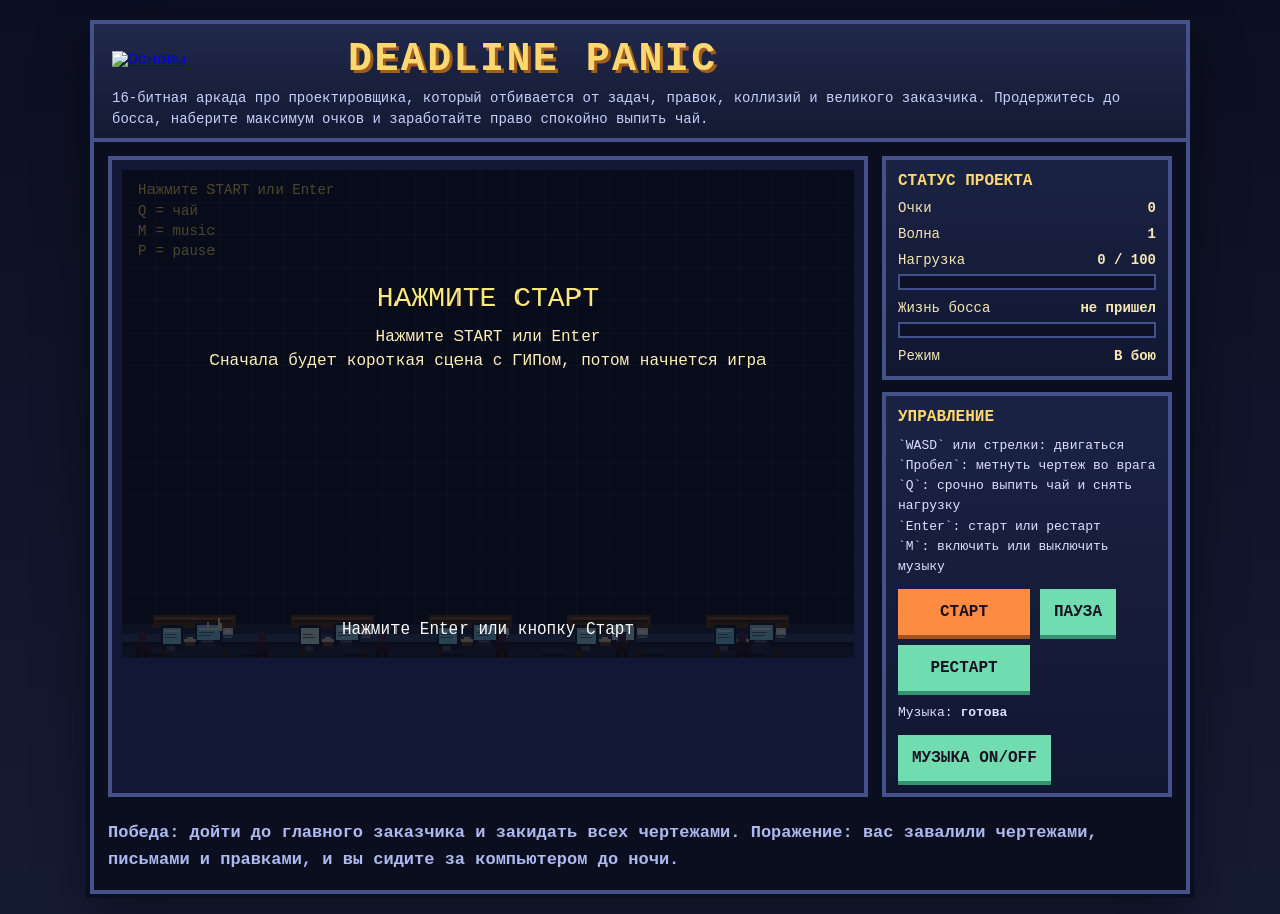
==== commit 85fbec76: "Enable Deadline Panic iframe resize" ====
--- a/game/deadline_panic/deadline_panic.html
+++ b/game/deadline_panic/deadline_panic.html
@@ -1813,6 +1813,27 @@
     setMusicLabel("готова");
     updateHud();
     loop();
+
+    function postEmbedHeight() {
+      if (window.parent === window) {
+        return;
+      }
+      window.parent.postMessage({
+        type: "deadline-panic-resize",
+        height: Math.max(
+          document.documentElement.scrollHeight,
+          document.body.scrollHeight
+        )
+      }, "*");
+    }
+
+    window.addEventListener("load", postEmbedHeight);
+    window.addEventListener("resize", postEmbedHeight);
+
+    if (typeof ResizeObserver === "function") {
+      const embedResizeObserver = new ResizeObserver(() => postEmbedHeight());
+      embedResizeObserver.observe(document.body);
+    }
   </script>
 </body>
 </html>
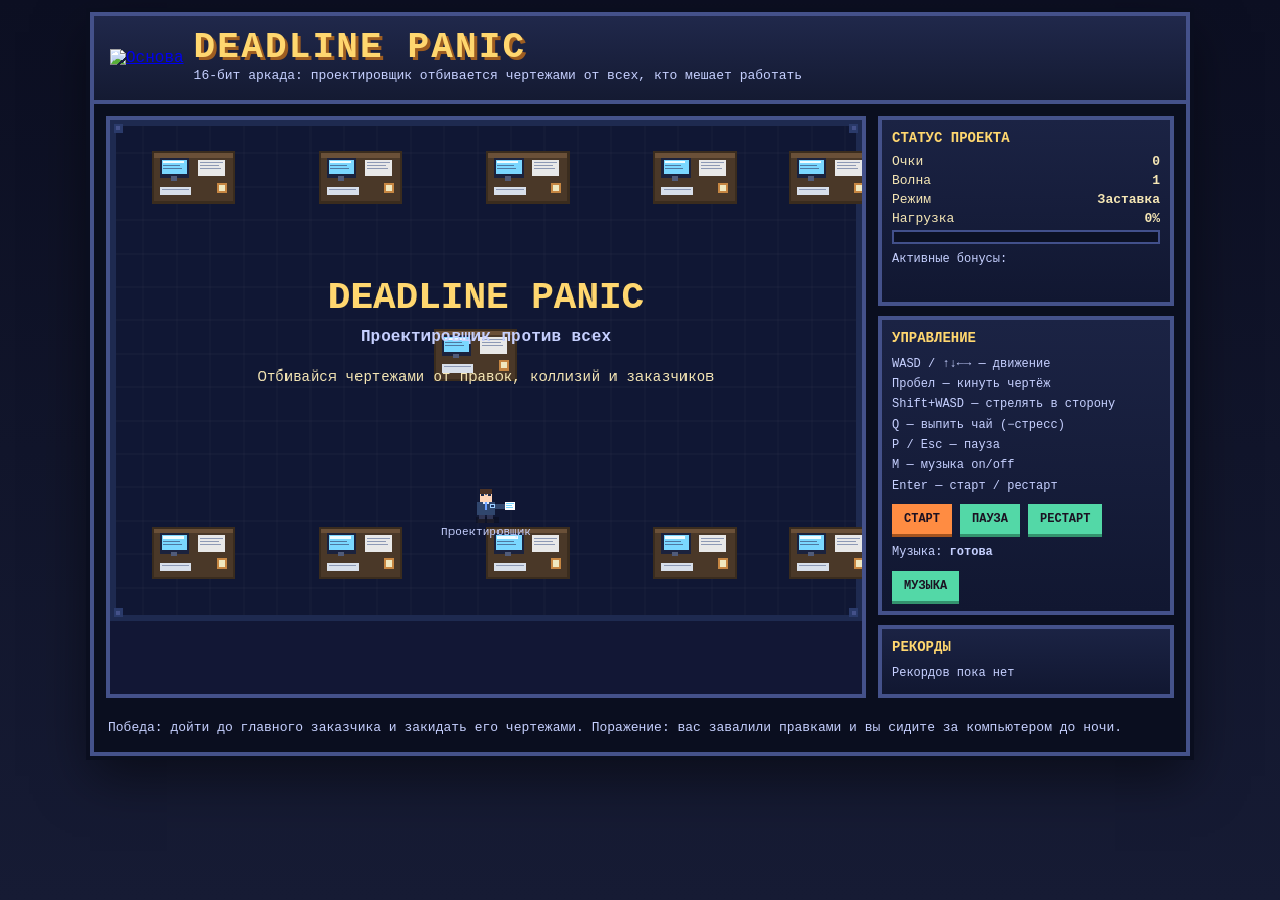
==== commit e3fddaba: "Replace game with Deadline Panic v2 (top-down, mobile, boss fights)" ====
--- a/game/deadline_panic/deadline_panic.html
+++ b/game/deadline_panic/deadline_panic.html
@@ -1,1839 +1,1672 @@
 <!DOCTYPE html>
 <html lang="ru">
 <head>
-  <meta charset="UTF-8">
-  <meta name="viewport" content="width=device-width, initial-scale=1.0">
-  <title>Deadline Panic: проектировщик против всех</title>
-  <style>
-    :root {
-      --bg: #0d1021;
-      --panel: #19203b;
-      --panel-light: #253158;
-      --ink: #f6e7b5;
-      --accent: #ff8c42;
-      --danger: #ff4d6d;
-      --good: #53d8a7;
-      --sky: #121735;
-      --grid: rgba(255, 255, 255, 0.06);
+<meta charset="UTF-8">
+<meta name="viewport" content="width=device-width, initial-scale=1.0, user-scalable=no">
+<title>Deadline Panic — Проектировщик против всех</title>
+<style>
+*{box-sizing:border-box;margin:0;padding:0}
+:root{
+  --bg:#0d1021;--panel:#19203b;--ink:#f6e7b5;--accent:#ff8c42;
+  --danger:#ff4d6d;--good:#53d8a7;--sky:#121735;--border:#44518a;
+  --title:#ffd76f;--sub:#c6d0ff;
+}
+body{
+  background:linear-gradient(180deg,#0c0f22,#161b34);
+  color:var(--ink);font-family:"Courier New",monospace;
+  min-height:100vh;display:flex;justify-content:center;
+  align-items:flex-start;padding:12px;
+}
+.shell{
+  width:min(1100px,100%);border:4px solid var(--border);
+  background:#0a0e1f;box-shadow:0 0 0 4px #0a0e1f,0 20px 50px rgba(0,0,0,.5);
+}
+.topbar{
+  padding:14px 16px 8px;border-bottom:4px solid var(--border);
+  background:linear-gradient(180deg,#20284b,#141a32);
+}
+.title-row{display:flex;align-items:center;gap:10px;margin-bottom:6px}
+.logo{width:clamp(120px,18vw,180px);height:auto;image-rendering:pixelated}
+h1{
+  margin:0;font-size:clamp(22px,3.5vw,36px);line-height:1;
+  text-transform:uppercase;letter-spacing:.06em;
+  color:var(--title);text-shadow:3px 3px 0 #9d5d21;
+}
+.subtitle{color:var(--sub);font-size:13px;line-height:1.5}
+.layout{
+  display:grid;grid-template-columns:minmax(0,760px) minmax(240px,1fr);
+  gap:12px;padding:12px;
+}
+.frame{
+  border:4px solid var(--border);background:var(--sky);
+  position:relative;
+}
+canvas{
+  display:block;width:100%;height:auto;
+  image-rendering:pixelated;background:#0d1430;
+  transition:transform .05s;
+}
+.sidebar{display:flex;flex-direction:column;gap:10px}
+.panel{
+  border:4px solid var(--border);
+  background:linear-gradient(180deg,#1b2344,#111731);padding:10px;
+}
+.panel h2{margin:0 0 8px;font-size:14px;color:var(--title);text-transform:uppercase}
+.stat-row{display:flex;justify-content:space-between;font-size:13px;margin-bottom:4px}
+.bar{width:100%;height:14px;background:#0c1125;border:2px solid #42508b;margin-bottom:8px}
+.bar-fill{height:100%;width:0;transition:width .12s linear}
+.stress-fill{background:linear-gradient(90deg,#ffb347,#ff4d6d)}
+.boss-fill{background:linear-gradient(90deg,#7cf0ae,#3bd2ff)}
+.controls{font-size:12px;line-height:1.7;color:var(--sub)}
+.buff-row{display:flex;gap:6px;flex-wrap:wrap;min-height:22px;margin-top:4px}
+.buff-badge{
+  font-size:11px;padding:2px 6px;
+  background:rgba(255,255,255,.1);border:1px solid var(--accent);
+  color:var(--accent);
+}
+.actions{display:flex;gap:8px;flex-wrap:wrap;margin-top:8px}
+button{
+  border:0;background:var(--accent);color:#1b1122;
+  font:inherit;font-weight:700;font-size:12px;
+  padding:8px 12px;cursor:pointer;
+  box-shadow:0 3px 0 #a4531f;text-transform:uppercase;
+}
+button:active{transform:translateY(2px);box-shadow:0 1px 0 #a4531f}
+.btn-sec{background:var(--good);box-shadow:0 3px 0 #33936e}
+.scores-list{font-size:12px;line-height:1.8;color:var(--sub)}
+.scores-list .hi{color:var(--title)}
+.footer{padding:8px 14px 14px;color:var(--sub);font-size:13px;line-height:1.5}
+
+/* mobile joystick */
+#mobile-ui{
+  display:none;position:absolute;inset:0;pointer-events:none;
+  touch-action:none;
+}
+#lstick-zone{
+  position:absolute;bottom:16px;left:16px;width:110px;height:110px;
+  border-radius:50%;background:rgba(255,255,255,.08);
+  border:2px solid rgba(255,255,255,.18);pointer-events:all;
+}
+#lstick-handle{
+  position:absolute;width:44px;height:44px;border-radius:50%;
+  background:rgba(255,140,66,.7);border:2px solid #ff8c42;
+  top:50%;left:50%;transform:translate(-50%,-50%);
+  pointer-events:none;transition:none;
+}
+#rpad{
+  position:absolute;bottom:12px;right:12px;
+  width:150px;height:110px;pointer-events:all;
+}
+.rbtn{
+  position:absolute;width:36px;height:36px;border-radius:50%;
+  background:rgba(255,255,255,.12);border:2px solid rgba(255,255,255,.25);
+  color:#fff;font-size:16px;display:flex;align-items:center;
+  justify-content:center;cursor:pointer;pointer-events:all;user-select:none;
+  -webkit-user-select:none;
+}
+#btn-fire{width:48px;height:48px;background:rgba(255,140,66,.5);
+  border-color:#ff8c42;font-size:20px;
+  bottom:31px;right:51px;}
+#btn-up   {bottom:80px;right:52px}
+#btn-down {bottom:4px;right:52px}
+#btn-left {bottom:40px;right:92px}
+#btn-right{bottom:40px;right:10px}
+#btn-tea  {bottom:80px;right:4px;background:rgba(83,216,167,.4);border-color:#53d8a7;font-size:14px}
+
+/* stress visual effects applied via JS */
+.stress-orange{box-shadow:inset 0 0 0 3px #ff8c42}
+.stress-red{box-shadow:inset 0 0 30px rgba(255,50,50,.6)}
+
+@media(max-width:760px){
+  .layout{grid-template-columns:1fr}
+  .sidebar{flex-direction:row;flex-wrap:wrap}
+  .panel{flex:1 1 200px}
+  #mobile-ui{display:block}
+}
+@media(pointer:coarse){
+  #mobile-ui{display:block}
+}
+</style>
+</head>
+<body>
+<main class="shell">
+  <header class="topbar">
+    <div class="title-row">
+      <a href="https://osnovaprof.ru" target="_blank" rel="noopener">
+        <img class="logo" src="https://optim.tildacdn.com/tild6437-3635-4231-b230-316162666466/-/format/webp/logo_8bit.png.webp" alt="Основа">
+      </a>
+      <div>
+        <h1>Deadline Panic</h1>
+        <p class="subtitle">16-бит аркада: проектировщик отбивается чертежами от всех, кто мешает работать</p>
+      </div>
+    </div>
+  </header>
+
+  <section class="layout">
+    <div class="frame" id="gameFrame">
+      <canvas id="game" width="720" height="480"></canvas>
+      <div id="mobile-ui">
+        <div id="lstick-zone"><div id="lstick-handle"></div></div>
+        <div id="rpad">
+          <div class="rbtn" id="btn-up">↑</div>
+          <div class="rbtn" id="btn-down">↓</div>
+          <div class="rbtn" id="btn-left">←</div>
+          <div class="rbtn" id="btn-right">→</div>
+          <div class="rbtn" id="btn-fire">📋</div>
+          <div class="rbtn" id="btn-tea">☕</div>
+        </div>
+      </div>
+    </div>
+
+    <aside class="sidebar">
+      <div class="panel">
+        <h2>Статус проекта</h2>
+        <div class="stat-row"><span>Очки</span><strong id="uScore">0</strong></div>
+        <div class="stat-row"><span>Волна</span><strong id="uWave">1</strong></div>
+        <div class="stat-row"><span>Режим</span><strong id="uState">Ожидание</strong></div>
+        <div class="stat-row"><span>Нагрузка</span><strong id="uStressVal">0%</strong></div>
+        <div class="bar"><div class="bar-fill stress-fill" id="uStressBar"></div></div>
+        <div id="bossRow" style="display:none">
+          <div class="stat-row"><span>Жизнь босса</span><strong id="uBossVal">100%</strong></div>
+          <div class="bar"><div class="bar-fill boss-fill" id="uBossBar"></div></div>
+        </div>
+        <div style="font-size:12px;color:var(--sub);margin-top:4px">Активные бонусы:</div>
+        <div class="buff-row" id="uBuffs"></div>
+      </div>
+
+      <div class="panel">
+        <h2>Управление</h2>
+        <div class="controls">
+          <div>WASD / ↑↓←→ — движение</div>
+          <div>Пробел — кинуть чертёж</div>
+          <div>Shift+WASD — стрелять в сторону</div>
+          <div>Q — выпить чай (−стресс)</div>
+          <div>P / Esc — пауза</div>
+          <div>M — музыка on/off</div>
+          <div>Enter — старт / рестарт</div>
+        </div>
+        <div class="actions">
+          <button id="btnStart">Старт</button>
+          <button class="btn-sec" id="btnPause">Пауза</button>
+          <button class="btn-sec" id="btnRestart">Рестарт</button>
+        </div>
+        <div class="controls" style="margin-top:8px">Музыка: <strong id="uMusic">готова</strong></div>
+        <div class="actions"><button class="btn-sec" id="btnMusic">Музыка</button></div>
+      </div>
+
+      <div class="panel">
+        <h2>Рекорды</h2>
+        <div class="scores-list" id="uScores">—</div>
+      </div>
+    </aside>
+  </section>
+
+  <div class="footer">
+    Победа: дойти до главного заказчика и закидать его чертежами. Поражение: вас завалили правками и вы сидите за компьютером до ночи.
+  </div>
+</main>
+
+<script>
+'use strict';
+// ═══════════════════════════════════════════════════════
+// CONSTANTS
+// ═══════════════════════════════════════════════════════
+const W = 720, H = 480;
+const PLAYER_SPEED = 210;
+const SHOT_SPEED   = 430;
+const SHOT_CD      = 0.22;  // seconds
+const TEA_CD       = 7;     // seconds
+const BOSS_AFTER   = 7;     // wave index (0-based)
+
+// ═══════════════════════════════════════════════════════
+// DOM REFS
+// ═══════════════════════════════════════════════════════
+const canvas     = document.getElementById('game');
+const ctx        = canvas.getContext('2d');
+const frame      = document.getElementById('gameFrame');
+const uScore     = document.getElementById('uScore');
+const uWave      = document.getElementById('uWave');
+const uState     = document.getElementById('uState');
+const uStressVal = document.getElementById('uStressVal');
+const uStressBar = document.getElementById('uStressBar');
+const uBossRow   = document.getElementById('bossRow');
+const uBossVal   = document.getElementById('uBossVal');
+const uBossBar   = document.getElementById('uBossBar');
+const uBuffs     = document.getElementById('uBuffs');
+const uScores    = document.getElementById('uScores');
+const uMusic     = document.getElementById('uMusic');
+
+// ═══════════════════════════════════════════════════════
+// AUDIO
+// ═══════════════════════════════════════════════════════
+const aud = {ctx:null,master:null,enabled:true,
+  theme:'normal',started:false,timer:null,nextTime:0,step:0};
+
+const NOTES = {
+  C3:130.81,D3:146.83,E3:164.81,F3:174.61,G3:196,A3:220,B3:246.94,
+  C4:261.63,D4:293.66,E4:329.63,F4:349.23,G4:392,A4:440,B4:493.88,
+  C5:523.25,D5:587.33,E5:659.25,G5:783.99
+};
+const THEMES = {
+  normal:{bpm:.18,lead:['C4','E4','G4','C5','G4','E4','D4','G4','A4','C5','A4','G4','E4','D4','C4',null],
+          bass:['C3',null,'G3',null,'A3',null,'F3',null,'C3',null,'G3',null,'A3',null,'G3',null]},
+  boss:  {bpm:.14,lead:['E4','G4','A4','C5','A4','G4','E4','D4','E4','G4','B4','D5','C5','A4','G4',null],
+          bass:['E3',null,'E3',null,'D3',null,'C3',null,'E3',null,'G3',null,'A3',null,'B3',null]}
+};
+
+async function audInit(){
+  if(aud.ctx) return;
+  const AC = window.AudioContext||window.webkitAudioContext;
+  if(!AC){uMusic.textContent='нет audio';aud.enabled=false;return;}
+  aud.ctx = new AC();
+  aud.master = aud.ctx.createGain();
+  aud.master.gain.value = .1;
+  aud.master.connect(aud.ctx.destination);
+  aud.nextTime = aud.ctx.currentTime + .05;
+}
+function audNote(freq,dur,type,vol,when){
+  if(!aud.ctx||!aud.master||!freq) return;
+  const o=aud.ctx.createOscillator(), g=aud.ctx.createGain();
+  o.type=type; o.frequency.setValueAtTime(freq,when);
+  g.gain.setValueAtTime(.0001,when);
+  g.gain.linearRampToValueAtTime(vol,when+.01);
+  g.gain.exponentialRampToValueAtTime(.0001,when+dur);
+  o.connect(g); g.connect(aud.master);
+  o.start(when); o.stop(when+dur+.03);
+}
+function audChunk(){
+  if(!aud.started||!aud.enabled||!aud.ctx) return;
+  const t=THEMES[aud.theme];
+  while(aud.nextTime < aud.ctx.currentTime+.4){
+    const i=aud.step%t.lead.length;
+    const when=aud.nextTime;
+    audNote(NOTES[t.lead[i]],t.bpm*.9,'square',.08,when);
+    audNote(NOTES[t.bass[i]],t.bpm*.8,'triangle',.05,when);
+    if(aud.step%4===0) audNote(90,.05,'square',.025,when);
+    aud.nextTime+=t.bpm; aud.step++;
+  }
+}
+async function audStart(){
+  if(!aud.enabled){uMusic.textContent='выкл';return;}
+  await audInit();
+  if(!aud.ctx||aud.started) return;
+  aud.started=true;
+  aud.nextTime=aud.ctx.currentTime+.05;
+  aud.timer=setInterval(audChunk,120);
+  uMusic.textContent=aud.theme==='boss'?'босс-тема':'активна';
+}
+function audStop(){
+  aud.started=false;
+  if(aud.timer){clearInterval(aud.timer);aud.timer=null;}
+  uMusic.textContent=aud.enabled?'пауза':'выкл';
+}
+function audSetTheme(t){
+  if(aud.theme===t) return;
+  aud.theme=t; aud.step=0;
+  if(aud.ctx) aud.nextTime=aud.ctx.currentTime+.05;
+  uMusic.textContent=t==='boss'?'босс-тема':'активна';
+}
+function sfxHit(){
+  if(!aud.ctx||aud.ctx.state!=='running') return;
+  const n=aud.ctx.currentTime;
+  audNote(740,.04,'square',.06,n);
+  audNote(370,.07,'square',.04,n+.02);
+}
+function sfxKill(){
+  if(!aud.ctx||aud.ctx.state!=='running') return;
+  const n=aud.ctx.currentTime;
+  [523,659,784].forEach((f,i)=>audNote(f,.12,'square',.07,n+i*.06));
+}
+function sfxTea(){
+  if(!aud.ctx||aud.ctx.state!=='running') return;
+  const n=aud.ctx.currentTime;
+  [392,494,587,784].forEach((f,i)=>audNote(f,.15,'triangle',.07,n+i*.07));
+}
+function sfxStress(){
+  if(!aud.ctx||aud.ctx.state!=='running') return;
+  const n=aud.ctx.currentTime;
+  audNote(150,.2,'sawtooth',.08,n);
+}
+function sfxPickup(){
+  if(!aud.ctx||aud.ctx.state!=='running') return;
+  const n=aud.ctx.currentTime;
+  [659,784,988].forEach((f,i)=>audNote(f,.08,'square',.06,n+i*.04));
+}
+function sfxBossEntry(){
+  if(!aud.ctx||aud.ctx.state!=='running') return;
+  const n=aud.ctx.currentTime;
+  [100,80,60,40].forEach((f,i)=>audNote(f,.25,'sawtooth',.12,n+i*.18));
+}
+function sfxWin(){
+  if(!aud.ctx||aud.ctx.state!=='running') return;
+  const n=aud.ctx.currentTime;
+  [523,659,784,1047,784,1047].forEach((f,i)=>audNote(f,.18,'square',.08,n+i*.1));
+}
+function sfxGameover(){
+  if(!aud.ctx||aud.ctx.state!=='running') return;
+  const n=aud.ctx.currentTime;
+  [392,330,262,196].forEach((f,i)=>audNote(f,.25,'sawtooth',.09,n+i*.18));
+}
+
+// ═══════════════════════════════════════════════════════
+// GAME DATA
+// ═══════════════════════════════════════════════════════
+const ENEMY_TYPES = {
+  glavspec:{label:'Главспец',   color:'#ffb347',shadow:'#c87020',hp:2,spd:105,dmg:10,sc:12,beh:'direct',size:26},
+  gip:     {label:'ГИП',        color:'#ff6b6b',shadow:'#b03030',hp:3,spd:85, dmg:14,sc:18,beh:'stomp', size:28},
+  smezhnik:{label:'Смежник',    color:'#6cd4ff',shadow:'#3090c0',hp:2,spd:125,dmg:10,sc:14,beh:'zigzag',size:24},
+  customer:{label:'Заказчик',   color:'#e46bff',shadow:'#903cb0',hp:4,spd:70, dmg:18,sc:24,beh:'shoot', size:30},
+  sysadmin:{label:'Сисадмин',   color:'#71dcb0',shadow:'#2a9060',hp:1,spd:170,dmg:8, sc:10,beh:'dodge', size:22}
+};
+
+const WAVES = [
+  ['glavspec','glavspec','glavspec'],
+  ['glavspec','glavspec','smezhnik','smezhnik'],
+  ['gip','gip','smezhnik','smezhnik'],
+  ['customer','customer','glavspec','glavspec'],
+  ['glavspec','smezhnik','gip','customer','sysadmin'],
+  ['gip','gip','customer','sysadmin','sysadmin','smezhnik'],
+  ['customer','customer','gip','gip','sysadmin','smezhnik','glavspec']
+];
+
+const QUOTES = {
+  glavspec:[
+    'Когда выдадите задание на раздел?',
+    'Срочно накинул ещё задач в ТЗ',
+    'Надо до вечера сделать три варианта',
+    'Почему нет исходных данных?',
+    'Когда будет ведомость объёмов работ?',
+    'Нормали устарели, всё надо переработать',
+    'По заданию у вас несоответствие с ПЗ',
+    'Уточните нагрузки на перекрытия',
+    'Задание выдали вчера — сегодня должны сдать',
+    'Раздел ЭОМ не выдан, но вы уже должны учесть'
+  ],
+  gip:[
+    'Всё нужно переделать',
+    'Заказчику это не понравится',
+    'Нужно срочно внести правки в рабочку',
+    'У вас не хватает листа с узлами',
+    'Это не соответствует техническому заданию',
+    'Экспертиза завернёт — переделывайте',
+    'Почему в штампе не та организация?',
+    'Согласуйте с конструкторами и перевыпустите',
+    'Статус «П» уже был — это должна быть «Р»',
+    'Переведите всё в DWG и пришлите архивом',
+    'Поменяйте марку стали на листах',
+    'Выпускайте по ревизии, а не с нуля'
+  ],
+  smezhnik:[
+    'Нужно поправить все коллизии',
+    'Мы сети пересекли, но двигать будете вы',
+    'Ваш воздуховод режет наш проём',
+    'В BIM-модели не совпадают отметки',
+    'Ваши кабельные лотки мешают нашей разводке',
+    'Ось В у вас съехала на 50 мм',
+    'Мы уже выпустили — теперь вы перепроектируйте',
+    'У вас опора попала в нашу шахту',
+    'Мы задание не получали, это ваш косяк',
+    'Сначала вы, потом мы — но сроки общие'
+  ],
+  customer:[
+    'Давайте не по СП',
+    'Сделайте красиво, нормы — не главное',
+    'Нам нужно совсем не так, как разрешено',
+    'А можно без проекта сразу строить?',
+    'Поменяйте всё — концепция изменилась',
+    'Мы решили убрать все колонны на этаже',
+    'Добавьте ещё один этаж, фундамент оставьте',
+    'Нам сказали, что это можно — вы просто не хотите',
+    'Почему нельзя сделать окна в несущей стене?',
+    'Переделайте фасады — прислали картинку из интернета',
+    'Когда будет PDF со всеми разделами в одном файле?',
+    'Сделайте три варианта к утреннему совещанию',
+    'Почему так дорого? Уберите всё лишнее'
+  ],
+  sysadmin:[
+    'Revit упал — ваши файлы не сохранились',
+    'Обновление AutoCAD — перезагрузите компьютер',
+    'Сервер недоступен, работайте локально',
+    'VPN не работает — документы не загрузить',
+    'Ваш файл заблокирован другим пользователем',
+    'Принтер не видит ваш чертёж',
+    'Облако переполнено — удалите старые версии'
+  ],
+  boss:[
+    'Давайте не по СП',
+    'Всё нужно переделать',
+    'Когда будет пэдэфка?',
+    'Сделайте срочно три варианта',
+    'Это нужно было ещё вчера',
+    'Мы меняем концепцию — с нуля',
+    'Перенесите сроки и добавьте ещё раздел',
+    'Привлеките субпроектировщиков за ваш счёт',
+    'Почему фасад не как у соседнего здания?',
+    'Согласуйте в Москомархитектуре — у вас же связи?',
+    'Мы решили поменять всю планировку',
+    'Заказчику это категорически не понравится'
+  ]
+};
+
+const PICKUPS = {
+  tea:      {icon:'☕',color:'#c68642',label:'Чай',      tip:'−25 стресса'},
+  dblshot:  {icon:'📋',color:'#ffd76f',label:'2× чертёж',tip:'10 сек'},
+  speed:    {icon:'⚡',color:'#53d8a7',label:'Ускорение', tip:'8 сек'},
+  bigshot:  {icon:'📄',color:'#9de6ff',label:'Большой',  tip:'5 выстрелов'}
+};
+
+// ═══════════════════════════════════════════════════════
+// STATE
+// ═══════════════════════════════════════════════════════
+const st = {
+  // lifecycle
+  phase:'title', // title|intro|playing|wavepause|bossentry|gameover|win
+  introTimer:0, wavePauseTimer:0, bossEntryTimer:0,
+  // player
+  px:W/2, py:H/2,
+  pdx:0, pdy:0,       // last movement direction
+  shotCd:0, teaCd:0,
+  // game stats
+  score:0, stress:0, wave:0, defeated:0,
+  // entities
+  enemies:[], shots:[], bossShots:[], particles:[], floats:[], pickups:[],
+  boss:null, bossSpawned:false,
+  // wave spawn queue
+  spawnQueue:[], spawnTimer:0,
+  // buffs: {type,timer,uses}
+  buffs:{},
+  // input
+  keys:{}, shiftFire:{x:0,y:0,active:false},
+  touchMove:{x:0,y:0}, touchFire:false, touchTea:false,
+  // misc
+  frame:0, shakeT:0, msgText:'',msgTimer:0,
+  musicEnabled:true
+};
+
+// ═══════════════════════════════════════════════════════
+// LEADERBOARD
+// ═══════════════════════════════════════════════════════
+const LS_KEY='deadline_panic_v2_scores';
+function lbLoad(){
+  try{return JSON.parse(localStorage.getItem(LS_KEY)||'[]');}catch{return [];}
+}
+function lbSave(score,wave){
+  const s=lbLoad();
+  s.push({score,wave,date:new Date().toLocaleDateString('ru')});
+  s.sort((a,b)=>b.score-a.score);
+  s.splice(5);
+  localStorage.setItem(LS_KEY,JSON.stringify(s));
+}
+function lbRender(highlight){
+  const s=lbLoad();
+  if(!s.length){uScores.innerHTML='Рекордов пока нет';return;}
+  uScores.innerHTML=s.map((e,i)=>
+    `<div class="${i===0?'hi':''}">${i+1}. ${e.score} очков — волна ${e.wave} (${e.date})</div>`
+  ).join('');
+}
+
+// ═══════════════════════════════════════════════════════
+// UTILITIES
+// ═══════════════════════════════════════════════════════
+function pr(x,y,w,h,c){ctx.fillStyle=c;ctx.fillRect(Math.round(x),Math.round(y),Math.round(w),Math.round(h));}
+function rnd(a,b){return a+Math.random()*(b-a);}
+function clamp(v,a,b){return Math.max(a,Math.min(b,v));}
+function dist(ax,ay,bx,by){return Math.hypot(ax-bx,ay-by);}
+function overlap(a,b){return a.x<b.x+b.w&&a.x+a.w>b.x&&a.y<b.y+b.h&&a.y+a.h>b.y;}
+function randEdge(){
+  const side=Math.floor(Math.random()*4);
+  if(side===0) return {x:rnd(40,W-40),y:-30};
+  if(side===1) return {x:rnd(40,W-40),y:H+30};
+  if(side===2) return {x:-30,y:rnd(40,H-40)};
+  return {x:W+30,y:rnd(40,H-40)};
+}
+function pRect(){return {x:st.px-10,y:st.py-10,w:20,h:20};}
+function showMsg(t,d=2){st.msgText=t;st.msgTimer=d;}
+function addFloat(x,y,text,color='#ffd76f'){
+  st.floats.push({x,y,text,color,life:1.2,maxLife:1.2});
+}
+function addParticles(x,y,color,n=10,spd=80){
+  for(let i=0;i<n;i++){
+    const a=Math.random()*Math.PI*2;
+    const s=rnd(spd*.4,spd);
+    st.particles.push({x,y,vx:Math.cos(a)*s,vy:Math.sin(a)*s,
+      color,life:rnd(.3,.7),maxLife:.6,size:rnd(2,5)});
+  }
+}
+// paper explosion (white+blue)
+function addPaperBurst(x,y){
+  for(let i=0;i<14;i++){
+    const a=Math.random()*Math.PI*2;
+    const s=rnd(60,160);
+    const c=Math.random()<.6?'#f0f4ff':'#7ad7ff';
+    st.particles.push({x,y,vx:Math.cos(a)*s,vy:Math.sin(a)*s,
+      color:c,life:rnd(.4,.8),maxLife:.7,size:rnd(3,7)});
+  }
+}
+
+// ═══════════════════════════════════════════════════════
+// SPRITE DRAWING (top-down view, slight 3/4 angle)
+// ═══════════════════════════════════════════════════════
+function drawPlayer(x,y,dx,dy){
+  const cx=Math.round(x), cy=Math.round(y);
+  // shadow
+  ctx.globalAlpha=.25;
+  pr(cx-10,cy+10,22,6,'#000');
+  ctx.globalAlpha=1;
+  // legs
+  pr(cx-7,cy+4,6,10,'#2f3555');
+  pr(cx+1,cy+4,6,10,'#2f3555');
+  // shoes
+  pr(cx-8,cy+12,7,4,'#1c1c2a');
+  pr(cx+1,cy+12,7,4,'#1c1c2a');
+  // body/jacket
+  pr(cx-9,cy-4,18,12,'#30466d');
+  // shirt collar
+  pr(cx-3,cy-6,6,4,'#dfe9ff');
+  // tie
+  pr(cx-1,cy-4,2,8,'#6a9eff');
+  // head
+  pr(cx-6,cy-16,12,12,'#ffd5b8');
+  // hair
+  pr(cx-6,cy-16,12,4,'#4d3325');
+  // glasses
+  pr(cx-5,cy-12,3,2,'#1c2a4a');
+  pr(cx+2,cy-12,3,2,'#1c2a4a');
+  pr(cx-1,cy-12,2,1,'#5070a0');
+  // badge
+  pr(cx+4,cy-2,5,4,'#9ed0ff');
+  pr(cx+5,cy-1,3,2,'#1b3060');
+  // arm holding blueprint
+  if(dx>0||(!dx&&dy===0)){
+    pr(cx+9,cy-2,10,5,'#30466d');
+    pr(cx+18,cy-4,10,8,'#fff');
+    pr(cx+19,cy-3,8,1,'#7ad7ff');
+    pr(cx+19,cy-1,6,1,'#7ad7ff');
+    pr(cx+19,cy+1,7,1,'#7ad7ff');
+  } else {
+    pr(cx-18,cy-2,10,5,'#30466d');
+    pr(cx-26,cy-4,10,8,'#fff');
+    pr(cx-25,cy-3,8,1,'#7ad7ff');
+    pr(cx-25,cy-1,6,1,'#7ad7ff');
+    pr(cx-25,cy+1,7,1,'#7ad7ff');
+  }
+}
+
+function drawEnemy(e){
+  const cx=Math.round(e.x), cy=Math.round(e.y);
+  const t=ENEMY_TYPES[e.type];
+  const c=t.color, sh=t.shadow;
+  // shadow
+  ctx.globalAlpha=.2;
+  pr(cx-t.size/2,cy+t.size/2-2,t.size,6,'#000');
+  ctx.globalAlpha=1;
+  // legs
+  pr(cx-6,cy+4,5,9,sh);
+  pr(cx+1,cy+4,5,9,sh);
+  // body
+  pr(cx-9,cy-4,18,11,c);
+  // head
+  pr(cx-6,cy-15,12,11,e.type==='sysadmin'?'#e8e8e8':'#ffd4bc');
+  // type-specific detail
+  if(e.type==='gip'){
+    // red jacket detail
+    pr(cx-9,cy-8,3,6,sh);
+    pr(cx+6,cy-8,3,6,sh);
+    // papers in hand
+    pr(cx+9,cy-3,10,6,'#e8e8e8');
+    pr(cx+10,cy-2,8,1,'#7ad7ff');
+    pr(cx+10,cy,6,1,'#7ad7ff');
+  }
+  if(e.type==='customer'){
+    // purple jacket lapels
+    pr(cx-4,cy-7,3,8,'#b048d0');
+    pr(cx+1,cy-7,3,8,'#b048d0');
+    // gold tie
+    pr(cx-1,cy-4,2,7,'#ffd700');
+  }
+  if(e.type==='smezhnik'){
+    // collar
+    pr(cx-3,cy-6,6,3,'#fff');
+  }
+  if(e.type==='sysadmin'){
+    // headphones
+    pr(cx-7,cy-15,2,4,'#444');
+    pr(cx+5,cy-15,2,4,'#444');
+    pr(cx-7,cy-15,14,2,'#444');
+    // laptop under arm
+    pr(cx-14,cy-3,8,5,'#2a2a3a');
+    pr(cx-13,cy-2,6,3,'#5a8aff');
+  }
+  // HP bar
+  const bw=t.size+6, bh=4;
+  const bx=cx-bw/2, by=cy-t.size/2-8;
+  pr(bx,by,bw,bh,'#0c1125');
+  pr(bx,by,Math.round(bw*e.hp/e.maxHp),bh,e.hp>e.maxHp/2?'#53d8a7':'#ff4d6d');
+  // name label
+  ctx.font='bold 9px "Courier New"';
+  ctx.textAlign='center';
+  ctx.fillStyle='#f6e7b5';
+  ctx.fillText(t.label,cx,cy-t.size/2-10);
+}
+
+function drawBoss(b){
+  const cx=Math.round(b.x), cy=Math.round(b.y);
+  const phase=b.phase;
+  const base=phase===0?'#ff4499':phase===1?'#cc2277':'#ff2244';
+  const dark=phase===0?'#aa2266':phase===1?'#881144':'#cc0022';
+  const glow=phase===2;
+  // glow aura in phase 3
+  if(glow){
+    ctx.globalAlpha=.15+Math.sin(st.frame*.08)*.08;
+    pr(cx-36,cy-36,72,72,'#ff2244');
+    ctx.globalAlpha=1;
+  }
+  // shadow
+  ctx.globalAlpha=.3;
+  pr(cx-20,cy+22,42,10,'#000');
+  ctx.globalAlpha=1;
+  // legs
+  pr(cx-12,cy+6,10,18,dark);
+  pr(cx+2,cy+6,10,18,dark);
+  // shoes
+  pr(cx-14,cy+20,13,7,'#1a1a2a');
+  pr(cx+1,cy+20,13,7,'#1a1a2a');
+  // big body
+  pr(cx-16,cy-8,32,18,base);
+  // shoulders/epaulettes
+  pr(cx-20,cy-10,7,8,dark);
+  pr(cx+13,cy-10,7,8,dark);
+  pr(cx-22,cy-12,8,4,'#ffd700');
+  pr(cx+14,cy-12,8,4,'#ffd700');
+  // gold tie
+  pr(cx-2,cy-6,4,14,'#ffd700');
+  // head
+  pr(cx-12,cy-26,24,20,'#ffd4bc');
+  // hair
+  pr(cx-12,cy-26,24,5,dark);
+  // eyes (angry)
+  pr(cx-8,cy-22,4,3,'#2a1010');
+  pr(cx+4,cy-22,4,3,'#2a1010');
+  // eyebrows (frown)
+  pr(cx-9,cy-24,5,2,'#5a2020');
+  pr(cx+4,cy-24,5,2,'#5a2020');
+  // mouth
+  pr(cx-5,cy-16,10,2,'#7a2020');
+  // crown
+  pr(cx-10,cy-30,20,5,'#ffd700');
+  pr(cx-12,cy-33,4,4,'#ffd700');
+  pr(cx-2,cy-35,4,5,'#ffd700');
+  pr(cx+8,cy-33,4,4,'#ffd700');
+  // gems in crown
+  pr(cx-11,cy-32,3,3,'#ff4488');
+  pr(cx-2,cy-34,3,4,'#ff4488');
+  pr(cx+9,cy-32,3,3,'#ff4488');
+  // papers in both hands
+  pr(cx+16,cy-6,14,10,'#fff');
+  pr(cx+17,cy-5,12,1,'#7ad7ff');
+  pr(cx+17,cy-3,10,1,'#7ad7ff');
+  pr(cx+17,cy-1,11,1,'#7ad7ff');
+  pr(cx-30,cy-6,14,10,'#fff');
+  pr(cx-29,cy-5,12,1,'#7ad7ff');
+  pr(cx-29,cy-3,10,1,'#7ad7ff');
+  pr(cx-29,cy-1,11,1,'#7ad7ff');
+  // HP bar
+  const bw=80, bh=6;
+  const bx=cx-bw/2, by=cy-44;
+  pr(bx-1,by-1,bw+2,bh+2,'#0c1125');
+  const pct=b.hp/b.maxHp;
+  const bc=pct>.6?'#53d8a7':pct>.3?'#ffb347':'#ff4d6d';
+  pr(bx,by,Math.round(bw*pct),bh,bc);
+  // phase indicator
+  ctx.font='bold 9px "Courier New"';
+  ctx.textAlign='center';
+  ctx.fillStyle='#ffd76f';
+  ctx.fillText('ВЕЛИКИЙ ЗАКАЗЧИК — Ф.'+(b.phase+1),cx,cy-48);
+}
+
+function drawBlueprint(s){
+  const cx=Math.round(s.x), cy=Math.round(s.y);
+  const rot=s.rot||0;
+  ctx.save();
+  ctx.translate(cx,cy);
+  ctx.rotate(rot);
+  pr(-9,-6,18,12,'#fff');
+  pr(-8,-5,16,1,'#7ad7ff');
+  pr(-8,-3,12,1,'#7ad7ff');
+  pr(-8,-1,14,1,'#7ad7ff');
+  pr(-8,1,10,1,'#7ad7ff');
+  pr(-8,3,13,1,'#7ad7ff');
+  pr(5,-5,2,10,'#c0c8e0');
+  ctx.restore();
+}
+
+function drawBossShot(b){
+  const cx=Math.round(b.x), cy=Math.round(b.y);
+  const w=b.w, h=22;
+  pr(cx-w/2-2,cy-h/2-2,w+4,h+4,'#0c1125');
+  pr(cx-w/2,cy-h/2,w,h,'#1b2344');
+  pr(cx-w/2,cy-h/2,w,2,'#ff4d6d');
+  pr(cx-w/2,cy+h/2-2,w,2,'#ff4d6d');
+  ctx.font='bold 10px "Courier New"';
+  ctx.textAlign='center';
+  ctx.fillStyle='#f6e7b5';
+  const maxLen=Math.floor((w-8)/6);
+  const txt=b.text.length>maxLen?b.text.substring(0,maxLen-1)+'…':b.text;
+  ctx.fillText(txt,cx,cy+4);
+}
+
+function drawPickup(p){
+  const cx=Math.round(p.x), cy=Math.round(p.y);
+  const pulse=Math.sin(st.frame*.1)*.5+.5;
+  ctx.globalAlpha=.5+pulse*.4;
+  pr(cx-12,cy-12,24,24,PICKUPS[p.type].color+'44');
+  ctx.globalAlpha=1;
+  pr(cx-10,cy-10,20,20,'#1b2344');
+  pr(cx-10,cy-10,20,2,PICKUPS[p.type].color);
+  pr(cx-10,cy+8,20,2,PICKUPS[p.type].color);
+  ctx.font='14px serif';
+  ctx.textAlign='center';
+  ctx.fillText(PICKUPS[p.type].icon,cx,cy+5);
+}
+
+// ═══════════════════════════════════════════════════════
+// BACKGROUND
+// ═══════════════════════════════════════════════════════
+// Pre-draw static office elements (static desks/computers)
+const BG_ITEMS=[
+  {x:40, y:30},  {x:200,y:30},  {x:360,y:30},  {x:520,y:30},  {x:650,y:30},
+  {x:40, y:390}, {x:200,y:390}, {x:360,y:390}, {x:520,y:390}, {x:650,y:390},
+];
+function drawBackground(){
+  // floor
+  pr(0,0,W,H,'#101734');
+  // tile grid
+  ctx.strokeStyle='rgba(255,255,255,0.045)';
+  ctx.lineWidth=1;
+  for(let x=0;x<=W;x+=32){ctx.beginPath();ctx.moveTo(x,0);ctx.lineTo(x,H);ctx.stroke();}
+  for(let y=0;y<=H;y+=32){ctx.beginPath();ctx.moveTo(0,y);ctx.lineTo(W,y);ctx.stroke();}
+  // perimeter strip (arena boundary)
+  pr(0,0,W,6,'#1e2a50');pr(0,H-6,W,6,'#1e2a50');
+  pr(0,0,6,H,'#1e2a50');pr(W-6,0,6,H,'#1e2a50');
+  // corner bolts
+  [[4,4],[W-12,4],[4,H-12],[W-12,H-12]].forEach(([bx,by])=>{
+    pr(bx,by,8,8,'#2a3a6a');pr(bx+2,by+2,4,4,'#44518a');
+  });
+  // desks (top-down view)
+  BG_ITEMS.forEach(d=>drawDesk(d.x,d.y));
+  // center table
+  drawDesk(310,200);
+}
+
+function drawDesk(x,y){
+  // desk surface
+  pr(x,y,80,50,'#3a2c1e');
+  pr(x+2,y+2,76,46,'#4a3828');
+  pr(x+2,y+2,76,4,'#6a5038');
+  // monitor
+  pr(x+8,y+6,28,20,'#1b223d');
+  pr(x+10,y+8,24,14,'#7ad7ff');
+  pr(x+11,y+9,20,2,'#effcff');
+  pr(x+11,y+13,16,1,'#4f78a0');
+  pr(x+11,y+16,18,1,'#4f78a0');
+  pr(x+18,y+24,6,4,'#505b79');
+  // keyboard
+  pr(x+8,y+34,30,8,'#d8dfea');
+  pr(x+10,y+36,26,1,'#8d99b5');
+  // papers stack
+  pr(x+44,y+8,26,16,'#e8e8e8');
+  pr(x+46,y+10,22,1,'#8d99b5');
+  pr(x+46,y+13,18,1,'#8d99b5');
+  pr(x+46,y+16,20,1,'#8d99b5');
+  // coffee cup
+  pr(x+62,y+30,10,10,'#c68642');
+  pr(x+64,y+32,6,6,'#f0e8c0');
+}
+
+// ═══════════════════════════════════════════════════════
+// STRESS VISUAL EFFECTS
+// ═══════════════════════════════════════════════════════
+function applyStressEffects(){
+  const s=st.stress;
+  const cvs=canvas;
+  if(s>=80){
+    const i=(s-80)/20;
+    frame.style.boxShadow=`inset 0 0 ${40*i}px rgba(255,50,50,${.5*i})`;
+    if(Math.random()<.06+i*.1){
+      const sx=(Math.random()-.5)*(s-60)/8;
+      const sy=(Math.random()-.5)*(s-60)/8;
+      cvs.style.transform=`translate(${sx}px,${sy}px)`;
+      setTimeout(()=>cvs.style.transform='',50);
     }
-
-    * {
-      box-sizing: border-box;
+  } else if(s>=60){
+    frame.style.boxShadow=`inset 0 0 20px rgba(255,140,50,.4)`;
+    if(Math.random()<.04){
+      const sx=(Math.random()-.5)*3;
+      const sy=(Math.random()-.5)*3;
+      cvs.style.transform=`translate(${sx}px,${sy}px)`;
+      setTimeout(()=>cvs.style.transform='',60);
     }
-
-    body {
-      margin: 0;
-      min-height: 100vh;
-      background:
-        linear-gradient(180deg, #0c0f22, #161b34),
-        repeating-linear-gradient(90deg, transparent 0 31px, rgba(255,255,255,0.03) 31px 32px),
-        repeating-linear-gradient(0deg, transparent 0 31px, rgba(255,255,255,0.03) 31px 32px);
-      color: var(--ink);
-      font-family: "Courier New", monospace;
-      display: flex;
-      justify-content: center;
-      padding: 20px;
+  } else {
+    frame.style.boxShadow='';
+  }
+  // pixel noise overlay
+  if(s>=40){
+    const n=Math.floor((s-40)/4);
+    for(let i=0;i<n;i++){
+      ctx.globalAlpha=.03+Math.random()*.04;
+      ctx.fillStyle=s>=70?'#ff4466':'#ffffff';
+      ctx.fillRect(Math.random()*W,Math.random()*H,2,1);
     }
-
-    .shell {
-      width: min(1100px, 100%);
-      border: 4px solid #44518a;
-      background: #0a0e1f;
-      box-shadow: 0 0 0 4px #0a0e1f, 0 20px 50px rgba(0, 0, 0, 0.45);
+    ctx.globalAlpha=1;
+  }
+}
+
+// ═══════════════════════════════════════════════════════
+// INPUT
+// ═══════════════════════════════════════════════════════
+document.addEventListener('keydown',e=>{
+  st.keys[e.code]=true;
+  if(e.code==='Space'){e.preventDefault();tryFire(st.pdx,st.pdy);}
+  if(e.code==='KeyQ') tryTea();
+  if(e.code==='KeyP'||e.code==='Escape') tryPause();
+  if(e.code==='KeyM') toggleMusic();
+  if(e.code==='Enter'){
+    if(st.phase==='title'||st.phase==='gameover'||st.phase==='win') startGame();
+  }
+  // Shift + direction = fire in that direction
+  if(e.shiftKey){
+    let fx=0,fy=0;
+    if(e.code==='KeyW'||e.code==='ArrowUp')    {fy=-1;}
+    if(e.code==='KeyS'||e.code==='ArrowDown')  {fy=1;}
+    if(e.code==='KeyA'||e.code==='ArrowLeft')  {fx=-1;}
+    if(e.code==='KeyD'||e.code==='ArrowRight') {fx=1;}
+    if(fx||fy){e.preventDefault();tryFire(fx,fy);}
+  }
+});
+document.addEventListener('keyup',e=>{st.keys[e.code]=false;});
+
+// Buttons
+document.getElementById('btnStart').onclick=()=>startGame();
+document.getElementById('btnPause').onclick=()=>tryPause();
+document.getElementById('btnRestart').onclick=()=>startGame();
+document.getElementById('btnMusic').onclick=()=>toggleMusic();
+
+// ─── MOBILE JOYSTICK ────────────────────────────────
+const lstickZone=document.getElementById('lstick-zone');
+const lstickHandle=document.getElementById('lstick-handle');
+const STICK_R=33; // max displacement
+let lstickId=null;
+
+lstickZone.addEventListener('touchstart',e=>{
+  e.preventDefault();
+  const t=e.changedTouches[0];
+  lstickId=t.identifier;
+  updateStick(t);
+},{passive:false});
+lstickZone.addEventListener('touchmove',e=>{
+  e.preventDefault();
+  for(const t of e.changedTouches){
+    if(t.identifier===lstickId) updateStick(t);
+  }
+},{passive:false});
+lstickZone.addEventListener('touchend',e=>{
+  e.preventDefault();
+  for(const t of e.changedTouches){
+    if(t.identifier===lstickId){
+      lstickId=null;
+      st.touchMove={x:0,y:0};
+      lstickHandle.style.transform='translate(-50%,-50%)';
     }
-
-    .topbar {
-      padding: 16px 18px 8px;
-      border-bottom: 4px solid #44518a;
-      background: linear-gradient(180deg, #20284b, #141a32);
+  }
+},{passive:false});
+function updateStick(touch){
+  const r=lstickZone.getBoundingClientRect();
+  const cx=r.left+r.width/2, cy=r.top+r.height/2;
+  let dx=touch.clientX-cx, dy=touch.clientY-cy;
+  const d=Math.hypot(dx,dy);
+  if(d>STICK_R){dx=dx/d*STICK_R;dy=dy/d*STICK_R;}
+  st.touchMove={x:dx/STICK_R,y:dy/STICK_R};
+  lstickHandle.style.transform=`translate(calc(-50% + ${dx}px),calc(-50% + ${dy}px))`;
+}
+
+// Right pad buttons
+function padBtn(id,downFn,upFn){
+  const el=document.getElementById(id);
+  if(!el) return;
+  el.addEventListener('touchstart',e=>{e.preventDefault();downFn&&downFn();},{passive:false});
+  el.addEventListener('touchend',e=>{e.preventDefault();upFn&&upFn();},{passive:false});
+}
+padBtn('btn-fire',()=>st.touchFire=true,()=>st.touchFire=false);
+padBtn('btn-tea',()=>tryTea());
+padBtn('btn-up',   ()=>st.keys['TouchUp']=true,   ()=>st.keys['TouchUp']=false);
+padBtn('btn-down', ()=>st.keys['TouchDown']=true, ()=>st.keys['TouchDown']=false);
+padBtn('btn-left', ()=>st.keys['TouchLeft']=true, ()=>st.keys['TouchLeft']=false);
+padBtn('btn-right',()=>st.keys['TouchRight']=true,()=>st.keys['TouchRight']=false);
+
+// ═══════════════════════════════════════════════════════
+// GAME ACTIONS
+// ═══════════════════════════════════════════════════════
+function tryFire(dx,dy){
+  if(st.phase!=='playing') return;
+  if(st.shotCd>0) return;
+  const ndx=dx||st.pdx, ndy=dy||st.pdy;
+  if(!ndx&&!ndy) return;
+  const len=Math.hypot(ndx,ndy);
+  const fx=ndx/len, fy=ndy/len;
+  const dmg=st.buffs.bigshot&&st.buffs.bigshot.uses>0?3:1;
+  const shots=[{x:st.px,y:st.py,vx:fx*SHOT_SPEED,vy:fy*SHOT_SPEED,dmg,rot:Math.atan2(fy,fx),life:2}];
+  if(st.buffs.dblshot&&st.buffs.dblshot.timer>0){
+    const perp={x:-fy*.3,y:fx*.3};
+    shots.push({x:st.px+perp.x*12,y:st.py+perp.y*12,vx:(fx+perp.x*.4)*SHOT_SPEED,vy:(fy+perp.y*.4)*SHOT_SPEED,dmg,rot:Math.atan2(fy,fx),life:2});
+    shots.push({x:st.px-perp.x*12,y:st.py-perp.y*12,vx:(fx-perp.x*.4)*SHOT_SPEED,vy:(fy-perp.y*.4)*SHOT_SPEED,dmg,rot:Math.atan2(fy,fx),life:2});
+  }
+  shots.forEach(s=>st.shots.push(s));
+  if(st.buffs.bigshot&&st.buffs.bigshot.uses>0){
+    st.buffs.bigshot.uses--;
+    if(st.buffs.bigshot.uses<=0) delete st.buffs.bigshot;
+  }
+  st.shotCd=SHOT_CD;
+}
+
+function tryTea(){
+  if(st.phase!=='playing') return;
+  if(st.teaCd>0){showMsg('Чай ещё не остыл! ('+(st.teaCd|0)+'с)',1.5);return;}
+  st.stress=Math.max(0,st.stress-25);
+  st.teaCd=TEA_CD;
+  sfxTea();
+  showMsg('Проектировщик выпил чай ☕ — нервы успокоились',2.5);
+  addParticles(st.px,st.py,'#b7fff1',12,60);
+  addFloat(st.px,st.py-20,'−25 стресса','#53d8a7');
+}
+
+function tryPause(){
+  if(st.phase==='playing'){st.phase='paused';audStop();}
+  else if(st.phase==='paused'){st.phase='playing';audStart();}
+}
+
+function toggleMusic(){
+  st.musicEnabled=!st.musicEnabled;
+  if(!st.musicEnabled){audStop();}
+  else if(st.phase==='playing'||st.phase==='wavepause'){audStart();}
+}
+
+// ═══════════════════════════════════════════════════════
+// GAME FLOW
+// ═══════════════════════════════════════════════════════
+async function startGame(){
+  // reset
+  Object.assign(st,{
+    phase:'intro',introTimer:3,
+    px:W/2,py:H/2,pdx:1,pdy:0,
+    shotCd:0,teaCd:0,
+    score:0,stress:0,wave:0,defeated:0,
+    enemies:[],shots:[],bossShots:[],particles:[],floats:[],pickups:[],
+    boss:null,bossSpawned:false,
+    spawnQueue:[],spawnTimer:0,
+    buffs:{},shakeT:0,
+    msgText:'Проектировщик вышел на смену',msgTimer:2.5
+  });
+  frame.style.boxShadow='';
+  canvas.style.transform='';
+  audSetTheme('normal');
+  if(st.musicEnabled) await audStart();
+  updateHUD();
+}
+
+function startWave(){
+  const wIdx=st.wave;
+  if(wIdx>=WAVES.length){
+    spawnBoss();
+    return;
+  }
+  const template=WAVES[wIdx];
+  // scale by wave
+  st.spawnQueue=template.slice();
+  st.spawnTimer=0.5;
+  st.phase='playing';
+  showMsg(`▶ ВОЛНА ${wIdx+1}`,2);
+}
+
+function spawnNextEnemy(){
+  if(!st.spawnQueue.length) return;
+  const type=st.spawnQueue.shift();
+  const tpl=ENEMY_TYPES[type];
+  const pos=randEdge();
+  const scale=1+st.wave*.08;
+  st.enemies.push({
+    type,
+    x:pos.x,y:pos.y,
+    hp:Math.ceil(tpl.hp*scale),maxHp:Math.ceil(tpl.hp*scale),
+    spd:tpl.spd*(1+st.wave*.05),
+    dmg:tpl.dmg,sc:tpl.sc,
+    state:'move',stateTimer:0,
+    zigPhase:Math.random()*Math.PI*2,
+    dodgeAngle:Math.random()*Math.PI*2,
+    shotCd:rnd(1.5,3),
+    quote:QUOTES[type][Math.floor(Math.random()*QUOTES[type].length)]
+  });
+}
+
+function spawnBoss(){
+  st.bossSpawned=true;
+  st.phase='bossentry';
+  st.bossEntryTimer=2.5;
+  audSetTheme('boss');
+  sfxBossEntry();
+  const scale=1+st.wave*.05;
+  st.boss={
+    x:W*0.75,y:H/2,
+    hp:Math.ceil(50*scale),maxHp:Math.ceil(50*scale),
+    spd:80,dmg:22,
+    vx:-60,vy:40,
+    phase:0,
+    shotCd:2,
+    summonCd:8,
+    quote:QUOTES.boss[0]
+  };
+  showMsg('⚠ ВЕЛИКИЙ ЗАКАЗЧИК ВЫШЕЛ НА СМЕНУ ⚠',3);
+}
+
+function spawnBossShot(fanCount){
+  if(!st.boss) return;
+  const b=st.boss;
+  const dx=st.px-b.x, dy=st.py-b.y;
+  const baseAngle=Math.atan2(dy,dx);
+  const spread=0.35;
+  for(let i=0;i<fanCount;i++){
+    const angle=baseAngle+(i-(fanCount-1)/2)*spread;
+    const q=QUOTES.boss[Math.floor(Math.random()*QUOTES.boss.length)];
+    const w=Math.min(200,Math.max(100,q.length*6.5+14));
+    st.bossShots.push({
+      x:b.x,y:b.y,
+      vx:Math.cos(angle)*200,vy:Math.sin(angle)*200,
+      text:q,w,life:4
+    });
+  }
+}
+
+function checkWaveCleared(){
+  if(st.enemies.length===0&&st.spawnQueue.length===0&&!st.bossSpawned){
+    st.wave++;
+    st.phase='wavepause';
+    st.wavePauseTimer=3;
+    showMsg(`✓ Волна пройдена! +50 очков`,2);
+    st.score+=50;
+  }
+}
+
+function addStress(amount,phrase){
+  st.stress=Math.min(100,st.stress+amount);
+  if(phrase) showMsg(phrase,2);
+  sfxStress();
+  if(st.stress>=100){
+    endGame(false);
+  }
+}
+
+function endGame(win){
+  st.phase=win?'win':'gameover';
+  lbSave(st.score,st.wave+1);
+  lbRender(true);
+  audStop();
+  if(win) sfxWin();
+  else sfxGameover();
+  frame.style.boxShadow='';
+  canvas.style.transform='';
+}
+
+// ═══════════════════════════════════════════════════════
+// UPDATE
+// ═══════════════════════════════════════════════════════
+function update(dt){
+  if(st.phase==='playing') updatePlaying(dt);
+  else if(st.phase==='intro') updateIntro(dt);
+  else if(st.phase==='wavepause') updateWavePause(dt);
+  else if(st.phase==='bossentry') updateBossEntry(dt);
+  else if(st.phase==='paused') return;
+  // always update particles/floats
+  updateParticles(dt);
+  updateFloats(dt);
+  if(st.msgTimer>0) st.msgTimer-=dt;
+  st.frame++;
+}
+
+function updateIntro(dt){
+  st.introTimer-=dt;
+  if(st.introTimer<=0) startWave();
+}
+function updateWavePause(dt){
+  st.wavePauseTimer-=dt;
+  if(st.wavePauseTimer<=0) startWave();
+}
+function updateBossEntry(dt){
+  st.bossEntryTimer-=dt;
+  if(st.bossEntryTimer<=0){
+    st.phase='playing';
+    showMsg('⚔ БЕЙТЕ ЧЕРТЕЖАМИ!',2);
+  }
+}
+
+function updatePlaying(dt){
+  // timers
+  if(st.shotCd>0) st.shotCd-=dt;
+  if(st.teaCd>0)  st.teaCd-=dt;
+  // buff timers
+  for(const k of Object.keys(st.buffs)){
+    if(st.buffs[k].timer!==undefined){
+      st.buffs[k].timer-=dt;
+      if(st.buffs[k].timer<=0) delete st.buffs[k];
     }
-
-    .title-row {
-      display: flex;
-      align-items: center;
-      gap: 12px;
-      margin-bottom: 8px;
+  }
+
+  // ── player movement ──
+  let mdx=0,mdy=0;
+  if(st.keys['KeyW']||st.keys['ArrowUp']||st.keys['TouchUp'])    mdy-=1;
+  if(st.keys['KeyS']||st.keys['ArrowDown']||st.keys['TouchDown']) mdy+=1;
+  if(st.keys['KeyA']||st.keys['ArrowLeft']||st.keys['TouchLeft']) mdx-=1;
+  if(st.keys['KeyD']||st.keys['ArrowRight']||st.keys['TouchRight'])mdx+=1;
+  // touch joystick
+  if(Math.abs(st.touchMove.x)>.15||Math.abs(st.touchMove.y)>.15){
+    mdx=st.touchMove.x; mdy=st.touchMove.y;
+  }
+  const stressSlow=st.stress>=80?.85:1;
+  const speedMult=(st.buffs.speed&&st.buffs.speed.timer>0?1.3:1)*stressSlow;
+  if(mdx||mdy){
+    const ml=Math.hypot(mdx,mdy);
+    st.px=clamp(st.px+(mdx/ml)*PLAYER_SPEED*speedMult*dt,18,W-18);
+    st.py=clamp(st.py+(mdy/ml)*PLAYER_SPEED*speedMult*dt,18,H-18);
+    st.pdx=mdx/ml; st.pdy=mdy/ml;
+  }
+  // touch fire
+  if(st.touchFire) tryFire(st.pdx,st.pdy);
+
+  // ── spawn queue ──
+  if(st.spawnQueue.length>0){
+    st.spawnTimer-=dt;
+    if(st.spawnTimer<=0){
+      spawnNextEnemy();
+      st.spawnTimer=rnd(.6,1.4);
     }
-
-    .title-link {
-      display: inline-flex;
-      align-items: center;
-      flex: 0 0 auto;
+  } else {
+    checkWaveCleared();
+  }
+
+  // ── shots ──
+  for(const s of st.shots){
+    s.x+=s.vx*dt; s.y+=s.vy*dt;
+    s.life-=dt; s.rot=(s.rot||0)+dt*8;
+  }
+  st.shots=st.shots.filter(s=>s.life>0&&s.x>-20&&s.x<W+20&&s.y>-20&&s.y<H+20);
+
+  // ── boss shots ──
+  for(const b of st.bossShots){
+    b.x+=b.vx*dt; b.y+=b.vy*dt; b.life-=dt;
+    // collide with player
+    const pr2=pRect();
+    const bh={x:b.x-b.w/2,y:b.y-11,w:b.w,h:22};
+    if(overlap(pr2,bh)){
+      addStress(8,b.text);
+      addParticles(st.px,st.py,'#ff4d6d',8,80);
+      b.life=0;
     }
-
-    .title-logo {
-      width: clamp(160px, 24vw, 224px);
-      height: auto;
-      image-rendering: pixelated;
-      flex: 0 0 auto;
-    }
-
-    h1 {
-      margin: 0;
-      font-size: clamp(26px, 4vw, 40px);
-      line-height: 1;
-      text-transform: uppercase;
-      letter-spacing: 0.06em;
-      color: #ffd76f;
-      text-shadow: 3px 3px 0 #9d5d21;
-    }
-
-    .subtitle {
-      margin: 0;
-      color: #c6d0ff;
-      line-height: 1.5;
-      font-size: 14px;
-    }
-
-    .layout {
-      display: grid;
-      grid-template-columns: minmax(0, 760px) minmax(260px, 1fr);
-      gap: 14px;
-      padding: 14px;
-    }
-
-    .frame {
-      border: 4px solid #44518a;
-      background: var(--sky);
-      padding: 10px;
-    }
-
-    canvas {
-      display: block;
-      width: 100%;
-      height: auto;
-      image-rendering: pixelated;
-      background: #0d1430;
-    }
-
-    .sidebar {
-      display: flex;
-      flex-direction: column;
-      gap: 12px;
-    }
-
-    .panel {
-      border: 4px solid #44518a;
-      background: linear-gradient(180deg, #1b2344, #111731);
-      padding: 12px;
-    }
-
-    .panel h2 {
-      margin: 0 0 10px;
-      font-size: 16px;
-      color: #ffd76f;
-      text-transform: uppercase;
-    }
-
-    .stats {
-      display: grid;
-      gap: 10px;
-      font-size: 14px;
-    }
-
-    .stat-line {
-      display: flex;
-      justify-content: space-between;
-      gap: 12px;
-    }
-
-    .bar {
-      width: 100%;
-      height: 16px;
-      background: #0c1125;
-      border: 2px solid #42508b;
-      margin-top: 6px;
-    }
-
-    .bar-fill {
-      height: 100%;
-      width: 0;
-      transition: width 0.16s linear;
-    }
-
-    .stress {
-      background: linear-gradient(90deg, #ffb347, #ff4d6d);
-    }
-
-    .boss {
-      background: linear-gradient(90deg, #7cf0ae, #3bd2ff);
-    }
-
-    .controls,
-    .quotes {
-      font-size: 13px;
-      line-height: 1.55;
-      color: #dbe1ff;
-    }
-
-    .quotes {
-      max-height: 160px;
-      overflow: auto;
-    }
-
-    .quote {
-      padding: 8px;
-      margin-bottom: 8px;
-      background: rgba(255, 255, 255, 0.05);
-      border-left: 4px solid var(--accent);
-    }
-
-    .actions {
-      display: flex;
-      gap: 10px;
-      flex-wrap: wrap;
-    }
-
-    button {
-      border: 0;
-      background: #ff8c42;
-      color: #1b1122;
-      font: inherit;
-      font-weight: 700;
-      padding: 10px 14px;
-      min-height: 46px;
-      display: inline-flex;
-      align-items: center;
-      justify-content: center;
-      cursor: pointer;
-      box-shadow: 0 4px 0 #a4531f;
-      text-transform: uppercase;
-    }
-
-    #startBtn,
-    #restartBtn {
-      min-width: 132px;
-    }
-
-    button:active {
-      transform: translateY(2px);
-      box-shadow: 0 2px 0 #a4531f;
-    }
-
-    .secondary {
-      background: #71dcb0;
-      box-shadow: 0 4px 0 #33936e;
-    }
-
-    .footer-note {
-      padding: 8px 14px 16px;
-      color: #aeb9ef;
-      font-size: 17px;
-      line-height: 1.6;
-      font-weight: 700;
-    }
-
-    @media (max-width: 960px) {
-      .layout {
-        grid-template-columns: 1fr;
+    // collide with player shots
+    for(const s of st.shots){
+      if(overlap({x:s.x-9,y:s.y-6,w:18,h:12},bh)){
+        addPaperBurst(b.x,b.y);
+        addFloat(b.x,b.y-10,'ОТКЛОНЕНО','#9de6ff');
+        st.score+=5;
+        b.life=0;
+        s.life=0;
+        sfxHit();
+        st.stress=Math.max(0,st.stress-2);
       }
     }
-  </style>
-</head>
-<body>
-  <main class="shell">
-    <header class="topbar">
-      <div class="title-row">
-        <a class="title-link" href="https://osnovaprof.ru" target="_blank" rel="noopener noreferrer" aria-label="Основы">
-          <img class="title-logo" src="https://optim.tildacdn.com/tild6437-3635-4231-b230-316162666466/-/format/webp/logo_8bit.png.webp" alt="Основы">
-        </a>
-        <h1>Deadline Panic</h1>
-      </div>
-      <p class="subtitle">
-        16-битная аркада про проектировщика, который отбивается от задач, правок, коллизий и великого заказчика.
-        Продержитесь до босса, наберите максимум очков и заработайте право спокойно выпить чай.
-      </p>
-    </header>
-
-    <section class="layout">
-      <div class="frame">
-        <canvas id="game" width="720" height="480" aria-label="Игровое поле"></canvas>
-      </div>
-
-      <aside class="sidebar">
-        <div class="panel">
-          <h2>Статус проекта</h2>
-          <div class="stats">
-            <div>
-              <div class="stat-line"><span>Очки</span><strong id="scoreValue">0</strong></div>
-            </div>
-            <div>
-              <div class="stat-line"><span>Волна</span><strong id="waveValue">1</strong></div>
-            </div>
-            <div>
-              <div class="stat-line"><span>Нагрузка</span><strong id="stressValue">0 / 100</strong></div>
-              <div class="bar"><div class="bar-fill stress" id="stressBar"></div></div>
-            </div>
-            <div>
-              <div class="stat-line"><span>Жизнь босса</span><strong id="bossValue">0%</strong></div>
-              <div class="bar"><div class="bar-fill boss" id="bossBar"></div></div>
-            </div>
-            <div>
-              <div class="stat-line"><span>Режим</span><strong id="stateValue">Ожидание</strong></div>
-            </div>
-          </div>
-        </div>
-
-        <div class="panel">
-          <h2>Управление</h2>
-          <div class="controls">
-            <div>`WASD` или стрелки: двигаться</div>
-            <div>`Пробел`: метнуть чертеж во врага</div>
-            <div>`Q`: срочно выпить чай и снять нагрузку</div>
-            <div>`Enter`: старт или рестарт</div>
-            <div>`M`: включить или выключить музыку</div>
-          </div>
-          <div class="actions" style="margin-top: 12px;">
-            <button id="startBtn">Старт</button>
-            <button class="secondary" id="pauseBtn">Пауза</button>
-            <button class="secondary" id="restartBtn">Рестарт</button>
-          </div>
-          <div class="controls" style="margin-top: 12px;">
-            <div>Музыка: <strong id="musicState">готова</strong></div>
-          </div>
-          <div class="actions" style="margin-top: 12px;">
-            <button class="secondary" id="musicBtn">Музыка ON/OFF</button>
-          </div>
-        </div>
-
-      </aside>
-    </section>
-
-    <div class="footer-note">
-      Победа: дойти до главного заказчика и закидать всех чертежами. Поражение: вас завалили чертежами, письмами и правками, и вы сидите за компьютером до ночи.
-    </div>
-  </main>
-
-  <script>
-    const canvas = document.getElementById("game");
-    const ctx = canvas.getContext("2d");
-
-    const scoreValue = document.getElementById("scoreValue");
-    const waveValue = document.getElementById("waveValue");
-    const stressValue = document.getElementById("stressValue");
-    const stressBar = document.getElementById("stressBar");
-    const bossValue = document.getElementById("bossValue");
-    const bossBar = document.getElementById("bossBar");
-    const stateValue = document.getElementById("stateValue");
-    const quoteList = document.getElementById("quoteList");
-    const startBtn = document.getElementById("startBtn");
-    const pauseBtn = document.getElementById("pauseBtn");
-    const restartBtn = document.getElementById("restartBtn");
-    const musicBtn = document.getElementById("musicBtn");
-    const musicState = document.getElementById("musicState");
-
-    const WIDTH = canvas.width;
-    const HEIGHT = canvas.height;
-
-    const quotes = [
-      "Давайте не по СП",
-      "Заказчику это не понравится",
-      "Все нужно переделать",
-      "Нужно поправить все коллизии",
-      "Когда выдадите задание?",
-      "Когда будет пэдэфка?"
-    ];
-
-    const enemyTypes = [
-      {
-        id: "glavspec",
-        label: "Главспец",
-        color: "#ffb347",
-        hp: 2,
-        speed: 2.2,
-        damage: 11,
-        score: 12,
-        lines: ["Когда выдадите задание?", "Срочно накинул еще задач", "Надо до вечера сделать три варианта"]
-      },
-      {
-        id: "gip",
-        label: "ГИП",
-        color: "#ff6b6b",
-        hp: 3,
-        speed: 1.8,
-        damage: 14,
-        score: 18,
-        lines: ["Все нужно переделать", "Заказчику это не понравится", "Нужно срочно внести правки"]
-      },
-      {
-        id: "smezhnik",
-        label: "Смежник",
-        color: "#6cd4ff",
-        hp: 2,
-        speed: 2.5,
-        damage: 10,
-        score: 14,
-        lines: ["Нужно поправить все коллизии", "Мы сети пересекли, но править не будем", "Пусть проектировщик подвинется"]
-      },
-      {
-        id: "customer",
-        label: "Заказчик",
-        color: "#e46bff",
-        hp: 4,
-        speed: 1.6,
-        damage: 18,
-        score: 24,
-        lines: ["Давайте не по СП", "Сделайте красиво, нормы потом", "Нам нужно совсем не так, как разрешено"]
-      }
-    ];
-
-    const bossTemplate = {
-      label: "Великий заказчик",
-      color: "#ff2d7a",
-      hp: 35,
-      speed: 1.2,
-      damage: 22,
-      score: 250,
-      lines: [
-        "Давайте не по СП",
-        "Заказчику это не понравится",
-        "Все нужно переделать",
-        "Когда будет пэдэфка?",
-        "Сделайте срочно три варианта",
-        "Это нужно еще вчера"
-      ]
-    };
-
-    const noteMap = {
-      C3: 130.81,
-      D3: 146.83,
-      E3: 164.81,
-      F3: 174.61,
-      G3: 196.0,
-      A3: 220.0,
-      B3: 246.94,
-      C4: 261.63,
-      D4: 293.66,
-      E4: 329.63,
-      F4: 349.23,
-      G4: 392.0,
-      A4: 440.0,
-      B4: 493.88,
-      C5: 523.25,
-      D5: 587.33,
-      E5: 659.25,
-      G5: 783.99
-    };
-
-    const musicThemes = {
-      normal: {
-        step: 0.18,
-        lead: ["C4", "E4", "G4", "C5", "G4", "E4", "D4", "G4", "A4", "C5", "A4", "G4", "E4", "D4", "C4", null],
-        bass: ["C3", null, "G3", null, "A3", null, "F3", null, "C3", null, "G3", null, "A3", null, "G3", null]
-      },
-      boss: {
-        step: 0.15,
-        lead: ["E4", "G4", "A4", "C5", "A4", "G4", "E4", "D4", "E4", "G4", "B4", "D5", "C5", "A4", "G4", null],
-        bass: ["E3", null, "E3", null, "D3", null, "C3", null, "E3", null, "G3", null, "A3", null, "B3", null]
-      }
-    };
-
-    const music = {
-      context: null,
-      master: null,
-      enabled: true,
-      started: false,
-      theme: "normal",
-      timer: null,
-      nextTime: 0,
-      stepIndex: 0
-    };
-
-    const state = {
-      keys: {},
-      running: false,
-      paused: false,
-      intro: false,
-      introFrame: 0,
-      gameOver: false,
-      win: false,
-      score: 0,
-      stress: 0,
-      wave: 1,
-      defeated: 0,
-      bossSpawned: false,
-      lastSpawn: 0,
-      spawnDelay: 250,
-      teaCooldown: 0,
-      messageTimer: 0,
-      message: "Нажмите START или Enter",
-      player: null,
-      enemies: [],
-      shots: [],
-      particles: [],
-      floatingTexts: [],
-      bossShots: [],
-      boss: null
-    };
-
-    function pixelRect(x, y, w, h, fill) {
-      ctx.fillStyle = fill;
-      ctx.fillRect(Math.round(x), Math.round(y), Math.round(w), Math.round(h));
+  }
+  st.bossShots=st.bossShots.filter(b=>b.life>0&&b.x>-250&&b.x<W+250&&b.y>-60&&b.y<H+60);
+
+  // ── enemies ──
+  updateEnemies(dt);
+
+  // ── boss ──
+  if(st.boss) updateBoss(dt);
+
+  // ── pickups ──
+  const pr2=pRect();
+  for(const p of st.pickups){
+    p.life-=dt;
+    if(overlap({x:p.x-10,y:p.y-10,w:20,h:20},pr2)){
+      applyPickup(p);
+      p.life=0;
     }
-
-    function setMusicLabel(text) {
-      musicState.textContent = text;
-    }
-
-    function playChipNote(freq, duration, type, volume, when) {
-      if (!music.context || !music.master || !freq) {
-        return;
-      }
-
-      const oscillator = music.context.createOscillator();
-      const gain = music.context.createGain();
-
-      oscillator.type = type;
-      oscillator.frequency.setValueAtTime(freq, when);
-      gain.gain.setValueAtTime(0.0001, when);
-      gain.gain.linearRampToValueAtTime(volume, when + 0.01);
-      gain.gain.exponentialRampToValueAtTime(0.0001, when + duration);
-
-      oscillator.connect(gain);
-      gain.connect(music.master);
-      oscillator.start(when);
-      oscillator.stop(when + duration + 0.03);
-    }
-
-    function playHitSound() {
-      if (!music.context || music.context.state !== "running" || !music.master) {
-        return;
-      }
-
-      const now = music.context.currentTime;
-      playChipNote(740, 0.04, "square", 0.05, now);
-      playChipNote(620, 0.06, "square", 0.04, now + 0.025);
-      playChipNote(220, 0.05, "triangle", 0.03, now + 0.01);
-    }
-
-    function scheduleMusicChunk() {
-      if (!music.started || !music.enabled || !music.context) {
-        return;
-      }
-
-      const theme = musicThemes[music.theme];
-      while (music.nextTime < music.context.currentTime + 0.35) {
-        const leadNote = theme.lead[music.stepIndex % theme.lead.length];
-        const bassNote = theme.bass[music.stepIndex % theme.bass.length];
-        const noteTime = music.nextTime;
-
-        if (leadNote) {
-          playChipNote(noteMap[leadNote], theme.step * 0.92, "square", 0.08, noteTime);
-        }
-        if (bassNote) {
-          playChipNote(noteMap[bassNote], theme.step * 0.8, "triangle", 0.05, noteTime);
-        }
-        if (music.stepIndex % 4 === 0) {
-          playChipNote(92, 0.05, "square", 0.025, noteTime);
-        }
-
-        music.nextTime += theme.step;
-        music.stepIndex += 1;
+  }
+  st.pickups=st.pickups.filter(p=>p.life>0);
+
+  // ── shot-enemy collisions ──
+  for(const s of st.shots){
+    if(s.life<=0) continue;
+    for(const e of st.enemies){
+      const eh={x:e.x-ENEMY_TYPES[e.type].size/2,y:e.y-ENEMY_TYPES[e.type].size/2,
+               w:ENEMY_TYPES[e.type].size,h:ENEMY_TYPES[e.type].size};
+      if(overlap({x:s.x-9,y:s.y-6,w:18,h:12},eh)){
+        hitEnemy(e,s.dmg); s.life=0; break;
       }
     }
-
-    async function initMusic() {
-      if (music.context) {
-        if (music.context.state === "suspended") {
-          await music.context.resume();
-        }
-        return;
-      }
-
-      const AudioContextClass = window.AudioContext || window.webkitAudioContext;
-      if (!AudioContextClass) {
-        setMusicLabel("браузер без audio");
-        music.enabled = false;
-        return;
-      }
-
-      music.context = new AudioContextClass();
-      music.master = music.context.createGain();
-      music.master.gain.value = 0.11;
-      music.master.connect(music.context.destination);
-      music.nextTime = music.context.currentTime + 0.05;
-      setMusicLabel("активна");
-    }
-
-    async function startMusic() {
-      if (!music.enabled) {
-        setMusicLabel("выключена");
-        return;
-      }
-
-      await initMusic();
-      if (!music.context || music.started) {
-        return;
-      }
-
-      music.started = true;
-      music.nextTime = music.context.currentTime + 0.05;
-      music.timer = window.setInterval(scheduleMusicChunk, 120);
-      setMusicLabel(music.theme === "boss" ? "босс-тема" : "героическая");
-    }
-
-    function stopMusic() {
-      music.started = false;
-      if (music.timer) {
-        window.clearInterval(music.timer);
-        music.timer = null;
-      }
-      setMusicLabel(music.enabled ? "на паузе" : "выключена");
-    }
-
-    async function toggleMusic() {
-      music.enabled = !music.enabled;
-      if (music.enabled) {
-        await startMusic();
-      } else {
-        stopMusic();
+    if(s.life>0&&st.boss){
+      const bh={x:st.boss.x-32,y:st.boss.y-26,w:64,h:52};
+      if(overlap({x:s.x-9,y:s.y-6,w:18,h:12},bh)){
+        hitBoss(s.dmg); s.life=0;
       }
     }
-
-    function setMusicTheme(theme) {
-      if (music.theme === theme) {
-        return;
+  }
+
+  // ── remove dead enemies ──
+  st.enemies=st.enemies.filter(e=>{
+    if(e.hp<=0){
+      resolveKill(e);
+      return false;
+    }
+    // off-screen for too long
+    if(e.x<-80||e.x>W+80||e.y<-80||e.y>H+80){
+      addStress(6,'Задача проскочила незамеченной!');
+      return false;
+    }
+    return true;
+  });
+
+  updateHUD();
+}
+
+function updateEnemies(dt){
+  for(const e of st.enemies){
+    const tpl=ENEMY_TYPES[e.type];
+    const dx=st.px-e.x, dy=st.py-e.y;
+    const d=Math.hypot(dx,dy)||1;
+    let vx=0,vy=0;
+
+    if(tpl.beh==='direct'){
+      vx=(dx/d)*e.spd;
+      vy=(dy/d)*e.spd;
+    } else if(tpl.beh==='zigzag'){
+      e.zigPhase+=dt*3;
+      const perp={x:-dy/d,y:dx/d};
+      vx=(dx/d)*e.spd+perp.x*Math.sin(e.zigPhase)*60;
+      vy=(dy/d)*e.spd+perp.y*Math.sin(e.zigPhase)*60;
+    } else if(tpl.beh==='stomp'){
+      e.stateTimer-=dt;
+      if(e.state==='move'){
+        vx=(dx/d)*e.spd; vy=(dy/d)*e.spd;
+        if(d<120&&e.stateTimer<=0){e.state='stop';e.stateTimer=.9;}
+      } else {
+        // stopped — throw task
+        if(e.stateTimer<=0){
+          throwEnemyShot(e);
+          e.state='move'; e.stateTimer=rnd(1.5,3);
+        }
       }
-      music.theme = theme;
-      music.stepIndex = 0;
-      if (music.context) {
-        music.nextTime = music.context.currentTime + 0.05;
+    } else if(tpl.beh==='shoot'){
+      // slow creep
+      vx=(dx/d)*e.spd*.5; vy=(dy/d)*e.spd*.5;
+      e.shotCd-=dt;
+      if(e.shotCd<=0){
+        throwEnemyShot(e);
+        e.shotCd=rnd(2,3.5);
       }
-      if (music.enabled) {
-        setMusicLabel(theme === "boss" ? "босс-тема" : "героическая");
-      }
+    } else if(tpl.beh==='dodge'){
+      // fast erratic
+      e.dodgeAngle+=dt*(rnd(2,5));
+      vx=(dx/d)*e.spd+Math.cos(e.dodgeAngle)*50;
+      vy=(dy/d)*e.spd+Math.sin(e.dodgeAngle)*50;
     }
 
-    function addQuote(text) {
-      if (!quoteList) {
-        return;
-      }
-      const item = document.createElement("div");
-      item.className = "quote";
-      item.textContent = text;
-      quoteList.prepend(item);
-      while (quoteList.children.length > 7) {
-        quoteList.removeChild(quoteList.lastChild);
-      }
+    e.x+=vx*dt; e.y+=vy*dt;
+
+    // collide with player
+    const pHit={x:st.px-10,y:st.py-10,w:20,h:20};
+    const eHit={x:e.x-tpl.size/2,y:e.y-tpl.size/2,w:tpl.size,h:tpl.size};
+    if(overlap(pHit,eHit)){
+      addStress(e.dmg,e.quote);
+      addParticles(st.px,st.py,'#ff4d6d',10,100);
+      e.hp=0; // remove enemy on contact
     }
-
-    async function launchIntro(shouldStartAudio = true) {
-      state.intro = true;
-      state.introFrame = 0;
-      state.running = false;
-      state.paused = false;
-      state.gameOver = false;
-      state.win = false;
-      state.score = 0;
-      state.stress = 0;
-      state.wave = 1;
-      state.defeated = 0;
-      state.bossSpawned = false;
-      state.lastSpawn = 0;
-      state.enemies = [];
-      state.shots = [];
-      state.particles = [];
-      state.floatingTexts = [];
-      state.bossShots = [];
-      state.boss = null;
-      state.message = "Проектировщик спокойно работает";
-      state.messageTimer = 9999;
-      state.player = {
-        x: 186,
-        y: HEIGHT - 184,
-        w: 36,
-        h: 54,
-        speed: 4.8,
-        facing: 1,
-        tea: 3
-      };
-      if (shouldStartAudio) {
-        await startMusic();
-      }
-      updateHud();
-    }
-
-    async function resetGame(shouldStartAudio = true) {
-      state.intro = false;
-      state.introFrame = 0;
-      state.running = true;
-      state.paused = false;
-      state.gameOver = false;
-      state.win = false;
-      state.score = 0;
-      state.stress = 0;
-      state.wave = 1;
-      state.defeated = 0;
-      state.bossSpawned = false;
-      state.lastSpawn = 0;
-      state.spawnDelay = 250;
-      state.teaCooldown = 0;
-      state.messageTimer = 240;
-      state.message = "Проектировщик вышел на смену";
-      state.enemies = [];
-      state.shots = [];
-      state.particles = [];
-      state.floatingTexts = [];
-      state.bossShots = [];
-      state.boss = null;
-      setMusicTheme("normal");
-      state.player = {
-        x: 84,
-        y: HEIGHT / 2 - 20,
-        w: 36,
-        h: 54,
-        speed: 4.8,
-        facing: 1,
-        tea: 3
-      };
-      if (quoteList) {
-        quoteList.innerHTML = "";
-      }
-      quotes.forEach(addQuote);
-      if (shouldStartAudio) {
-        await startMusic();
-      }
-      updateHud();
-    }
-
-    function spawnEnemy() {
-      const template = enemyTypes[Math.floor(Math.random() * enemyTypes.length)];
-      const scale = 1 + Math.min(0.8, state.wave * 0.05);
-      const enemy = {
-        x: WIDTH + 30,
-        y: 52 + Math.random() * Math.max(180, HEIGHT - 220),
-        w: 34,
-        h: 50,
-        hp: Math.ceil(template.hp * scale),
-        maxHp: Math.ceil(template.hp * scale),
-        speed: template.speed + Math.random() * 0.65 + state.wave * 0.08,
-        damage: template.damage,
-        score: template.score,
-        color: template.color,
-        label: template.label,
-        line: template.lines[Math.floor(Math.random() * template.lines.length)],
-        knockback: 0,
-        type: template.id
-      };
-      state.enemies.push(enemy);
-      addQuote(enemy.line);
-    }
-
-    function spawnBoss() {
-      state.bossSpawned = true;
-      setMusicTheme("boss");
-      state.boss = {
-        x: WIDTH - 180,
-        y: HEIGHT / 2 - 96,
-        w: 96,
-        h: 132,
-        hp: bossTemplate.hp,
-        maxHp: bossTemplate.hp,
-        speed: bossTemplate.speed,
-        damage: bossTemplate.damage,
-        score: bossTemplate.score,
-        color: bossTemplate.color,
-        label: bossTemplate.label,
-        line: bossTemplate.lines[0],
-        phase: 0,
-        vx: -1.35,
-        vy: 1.05,
-        shotCooldown: 48
-      };
-      state.message = "Босс вышел: Великий заказчик";
-      state.messageTimer = 280;
-      addQuote("Давайте не по СП");
-    }
-
-    function spawnBossPhrase() {
-      if (!state.boss || !state.player) {
-        return;
-      }
-
-      const boss = state.boss;
-      const player = state.player;
-      const text = bossTemplate.lines[Math.floor(Math.random() * bossTemplate.lines.length)];
-      const fromX = boss.x + boss.w / 2;
-      const fromY = boss.y + 28;
-      const toX = player.x + player.w / 2;
-      const toY = player.y + 18;
-      const dx = toX - fromX;
-      const dy = toY - fromY;
-      const length = Math.max(1, Math.hypot(dx, dy));
-
-      boss.line = text;
-      addQuote(text);
-      state.bossShots.push({
-        x: fromX,
-        y: fromY,
-        vx: (dx / length) * 3.2,
-        vy: (dy / length) * 3.2,
-        text,
-        w: Math.min(210, Math.max(120, text.length * 7.5 + 16)),
-        h: 22,
-        life: 180
-      });
-    }
-
-    function fireShot() {
-      if (!state.running || state.paused || state.gameOver) {
-        return;
-      }
-      const player = state.player;
-      state.shots.push({
-        x: player.x + player.w + 2,
-        y: player.y + 22,
-        w: 20,
-        h: 8,
-        speed: 9.4,
-        damage: 1
-      });
-    }
-
-    function drinkTea() {
-      if (!state.running || state.paused || state.gameOver || state.teaCooldown > 0) {
-        return;
-      }
-      state.stress = Math.max(0, state.stress - 18);
-      state.teaCooldown = 420;
-      state.message = "Проектировщик пьет чай и восстанавливает нервную систему";
-      state.messageTimer = 160;
-      for (let i = 0; i < 10; i += 1) {
-        state.particles.push({
-          x: state.player.x + 12,
-          y: state.player.y + 4,
-          vx: 0.4 + Math.random() * 1.1,
-          vy: -1 - Math.random() * 1.5,
-          life: 40,
-          color: "#b7fff1"
+  }
+}
+
+function throwEnemyShot(e){
+  const dx=st.px-e.x, dy=st.py-e.y;
+  const d=Math.hypot(dx,dy)||1;
+  const q=QUOTES[e.type][Math.floor(Math.random()*QUOTES[e.type].length)];
+  e.quote=q;
+  const w=Math.min(180,Math.max(90,q.length*6+12));
+  st.bossShots.push({
+    x:e.x,y:e.y,
+    vx:(dx/d)*170,vy:(dy/d)*170,
+    text:q,w,life:3.5
+  });
+}
+
+function updateBoss(dt){
+  const b=st.boss;
+  const maxHp=b.maxHp;
+  // phase transitions
+  if(b.hp<=maxHp*.34&&b.phase<2){
+    b.phase=2; b.spd=120; b.shotCd=0.8;
+    showMsg('⚠ ВЕЛИКИЙ ЗАКАЗЧИК ВЗБЕСИЛСЯ!',2.5);
+    addParticles(b.x,b.y,'#ff2244',20,150);
+  } else if(b.hp<=maxHp*.68&&b.phase<1){
+    b.phase=1; b.spd=100; b.shotCd=1.4;
+    showMsg('⚠ ЗАКАЗЧИК РАЗОЗЛИЛСЯ!',2.5);
+    addParticles(b.x,b.y,'#ff8844',16,120);
+  }
+  // movement — bounce around arena
+  b.x+=b.vx*dt; b.y+=b.vy*dt;
+  if(b.x<60||b.x>W-60)  b.vx*=-1;
+  if(b.y<50||b.y>H-50)  b.vy*=-1;
+  b.x=clamp(b.x,60,W-60); b.y=clamp(b.y,50,H-50);
+  // speed drift
+  const targetSpd=b.spd;
+  const curSpd=Math.hypot(b.vx,b.vy);
+  if(Math.abs(curSpd-targetSpd)>5){
+    const f=targetSpd/curSpd;
+    b.vx*=f; b.vy*=f;
+  }
+
+  // shoot
+  b.shotCd-=dt;
+  if(b.shotCd<=0){
+    const fans=b.phase===0?1:b.phase===1?3:5;
+    spawnBossShot(fans);
+    b.shotCd=b.phase===0?2:b.phase===1?1.5:1;
+  }
+  // phase 3: summon minions
+  if(b.phase===2){
+    b.summonCd-=dt;
+    if(b.summonCd<=0){
+      for(let i=0;i<2;i++){
+        const pos=randEdge();
+        const types=['glavspec','smezhnik'];
+        const type=types[i%2];
+        const tpl=ENEMY_TYPES[type];
+        st.enemies.push({
+          type,x:pos.x,y:pos.y,
+          hp:tpl.hp,maxHp:tpl.hp,spd:tpl.spd*1.3,
+          dmg:tpl.dmg,sc:0,
+          state:'move',stateTimer:0,zigPhase:0,dodgeAngle:0,
+          shotCd:3,
+          quote:'Прислан заказчиком!'
         });
       }
-      updateHud();
+      b.summonCd=8;
+      showMsg('Заказчик призвал помощников!',2);
     }
-
-    function togglePause() {
-      if (state.gameOver || state.intro) {
-        return;
-      }
-      if (!state.running && !state.paused) {
-        return;
-      }
-      state.paused = !state.paused;
-      state.running = !state.paused;
-      state.message = state.paused ? "Пауза" : "Смена продолжается";
-      state.messageTimer = 9999;
-      updateHud();
-    }
-
-    function hitEnemy(enemy, amount) {
-      enemy.hp -= amount;
-      enemy.knockback = 18;
-      state.floatingTexts.push({
-        x: enemy.x,
-        y: enemy.y - 6,
-        text: "-лист",
-        color: "#ffd76f",
-        life: 40
-      });
-      playHitSound();
-      for (let i = 0; i < 8; i += 1) {
-        state.particles.push({
-          x: enemy.x + enemy.w / 2,
-          y: enemy.y + enemy.h / 2,
-          vx: (Math.random() - 0.5) * 3,
-          vy: (Math.random() - 0.5) * 3,
-          life: 30,
-          color: enemy.color
-        });
-      }
-    }
-
-    function destroyBossPhrase(shot) {
-      state.floatingTexts.push({
-        x: shot.x - 24,
-        y: shot.y - 6,
-        text: "РАЗБИТО",
-        color: "#9de6ff",
-        life: 36
-      });
-      for (let i = 0; i < 12; i += 1) {
-        state.particles.push({
-          x: shot.x,
-          y: shot.y,
-          vx: (Math.random() - 0.5) * 4.2,
-          vy: (Math.random() - 0.5) * 3.8,
-          life: 28,
-          color: i % 2 === 0 ? "#fff4cf" : "#8fe3ff"
-        });
-      }
-      playHitSound();
-      shot.life = 0;
-    }
-
-    function resolveEnemyDefeat(enemy, isBoss = false) {
-      const reward = Number.isFinite(enemy.score) ? enemy.score : 0;
-      state.score += reward;
-      state.defeated += isBoss ? 0 : 1;
-      state.floatingTexts.push({
-        x: enemy.x,
-        y: enemy.y,
-        text: isBoss ? "ЧАЙ!" : "+" + reward,
-        color: "#53d8a7",
-        life: 50
-      });
-      if (isBoss) {
-        state.win = true;
-        state.running = false;
-        state.gameOver = true;
-        state.message = "Заказчик повержен. Можно спокойно пить чай.";
-        state.messageTimer = 9999;
-        setMusicTheme("normal");
-      }
-      updateHud();
-    }
-
-    function handleEnemyBreach(enemy, isBoss = false) {
-      const penalty = isBoss ? 28 : 12;
-      state.score = Math.max(0, state.score - penalty);
-      state.floatingTexts.push({
-        x: Math.max(18, enemy.x + 8),
-        y: Math.max(44, enemy.y),
-        text: isBoss ? "-аврал" : "-сроки",
-        color: "#ff8a8a",
-        life: 56
-      });
-      addStress(isBoss ? 20 : 9, isBoss ? "Босс продавил дедлайн и навалил правок" : "Враг дошел до края и навалил работы");
-    }
-
-    function addStress(amount, phrase) {
-      state.stress = Math.min(100, state.stress + amount);
-      state.message = phrase;
-      state.messageTimer = 150;
-      updateHud();
-      if (state.stress >= 100) {
-        state.running = false;
-        state.gameOver = true;
-        state.win = false;
-        state.message = "Вас завалили чертежами и письмами. Вы сидите до ночи.";
-        state.messageTimer = 9999;
-        setMusicTheme("normal");
-      }
-    }
-
-    function overlap(a, b) {
-      return a.x < b.x + b.w && a.x + a.w > b.x && a.y < b.y + b.h && a.y + a.h > b.y;
-    }
-
-    function updateGame(frame) {
-      if (!state.running || state.paused) {
-        return;
-      }
-
-      const p = state.player;
-      if (state.keys.ArrowUp || state.keys.KeyW) p.y -= p.speed;
-      if (state.keys.ArrowDown || state.keys.KeyS) p.y += p.speed;
-      if (state.keys.ArrowLeft || state.keys.KeyA) p.x -= p.speed;
-      if (state.keys.ArrowRight || state.keys.KeyD) p.x += p.speed;
-
-      p.x = Math.max(10, Math.min(WIDTH - 70, p.x));
-      p.y = Math.max(50, Math.min(HEIGHT - 112, p.y));
-
-      if (!state.bossSpawned && frame - state.lastSpawn > state.spawnDelay) {
-        spawnEnemy();
-        state.lastSpawn = frame;
-        state.wave = 1 + Math.floor(state.defeated / 4);
-        state.spawnDelay = Math.max(70, 250 - state.wave * 14);
-        if (state.wave >= 2 && Math.random() < 0.55) {
-          spawnEnemy();
-        }
-        if (state.defeated >= 14) {
-          spawnBoss();
-        }
-        updateHud();
-      }
-
-      state.shots.forEach((shot) => {
-        shot.x += shot.speed;
-      });
-      state.shots = state.shots.filter((shot) => shot.x < WIDTH + 30);
-
-      state.enemies.forEach((enemy) => {
-        enemy.x -= enemy.speed + (enemy.knockback > 0 ? -1.5 : 0);
-        if (enemy.knockback > 0) {
-          enemy.knockback -= 1;
-        }
-        if (overlap(enemy, p)) {
-          addStress(enemy.damage, enemy.line);
-          enemy.hp = 0;
-        }
-      });
-
-      if (state.boss) {
-        const boss = state.boss;
-        boss.phase += 0.04;
-        boss.x += boss.vx;
-        boss.y += boss.vy + Math.sin(boss.phase) * 0.45;
-
-        if (boss.x < 64 || boss.x > WIDTH - 120) {
-          boss.vx *= -1;
-        }
-        if (boss.y < 72 || boss.y > HEIGHT - 180) {
-          boss.vy *= -1;
-        }
-
-        boss.shotCooldown -= 1;
-        if (boss.shotCooldown <= 0) {
-          spawnBossPhrase();
-          boss.shotCooldown = 44 + Math.floor(Math.random() * 24);
-        }
-        if (overlap(boss, p)) {
-          addStress(boss.damage, boss.line || "Все нужно переделать");
-        }
-      }
-
-      state.bossShots.forEach((shot) => {
-        shot.x += shot.vx;
-        shot.y += shot.vy;
-        shot.life -= 1;
-
-        const hitbox = {
-          x: shot.x - shot.w / 2,
-          y: shot.y - shot.h / 2,
-          w: shot.w,
-          h: shot.h
-        };
-        if (overlap(hitbox, p)) {
-          addStress(7, shot.text);
-          shot.life = 0;
-        }
-      });
-      state.bossShots = state.bossShots.filter((shot) => {
-        return shot.life > 0 && shot.x > -shot.w && shot.x < WIDTH + shot.w && shot.y > -40 && shot.y < HEIGHT + 40;
-      });
-
-      state.shots.forEach((shot) => {
-        state.bossShots.forEach((bossShot) => {
-          if (bossShot.life <= 0) {
-            return;
-          }
-          const hitbox = {
-            x: bossShot.x - bossShot.w / 2,
-            y: bossShot.y - bossShot.h / 2,
-            w: bossShot.w,
-            h: bossShot.h
-          };
-          if (overlap(shot, hitbox)) {
-            shot.x = WIDTH + 100;
-            destroyBossPhrase(bossShot);
-          }
-        });
-        state.enemies.forEach((enemy) => {
-          if (enemy.hp > 0 && overlap(shot, enemy)) {
-            shot.x = WIDTH + 100;
-            hitEnemy(enemy, shot.damage);
-          }
-        });
-        if (state.boss && state.boss.hp > 0 && overlap(shot, state.boss)) {
-          shot.x = WIDTH + 100;
-          hitEnemy(state.boss, shot.damage);
-        }
-      });
-
-      state.enemies = state.enemies.filter((enemy) => {
-        if (enemy.x <= 0) {
-          handleEnemyBreach(enemy, false);
-          return false;
-        }
-        if (enemy.hp <= 0) {
-          resolveEnemyDefeat(enemy, false);
-          return false;
-        }
-        return enemy.x + enemy.w > -20;
-      });
-
-      if (state.boss && state.boss.x <= 0) {
-        handleEnemyBreach(state.boss, true);
-        state.boss.x = 12;
-      }
-
-      if (state.boss && state.boss.hp <= 0) {
-        resolveEnemyDefeat(state.boss, true);
-        state.boss = null;
-      }
-
-      state.particles.forEach((particle) => {
-        particle.x += particle.vx;
-        particle.y += particle.vy;
-        particle.life -= 1;
-      });
-      state.particles = state.particles.filter((particle) => particle.life > 0);
-
-      state.floatingTexts.forEach((item) => {
-        item.y -= 0.55;
-        item.life -= 1;
-      });
-      state.floatingTexts = state.floatingTexts.filter((item) => item.life > 0);
-
-      if (state.teaCooldown > 0) {
-        state.teaCooldown -= 1;
-      }
-      if (state.messageTimer > 0) {
-        state.messageTimer -= 1;
-      }
-      updateHud();
-    }
-
-    function updateIntro() {
-      if (!state.intro) {
-        return;
-      }
-
-      state.introFrame += 1;
-      if (state.introFrame < 120) {
-        state.message = "Проектировщик спокойно работает";
-      } else if (state.introFrame < 250) {
-        state.message = "На столе чертежи, письма и недопитый чай";
-      } else if (state.introFrame < 380) {
-        state.message = "ГИП подходит к столу";
-      } else {
-        state.message = "Надо все переделать";
-      }
-
-      if (state.introFrame >= 470) {
-        resetGame(false);
-      }
-    }
-
-    function drawBackground() {
-      pixelRect(0, 0, WIDTH, HEIGHT, "#101734");
-
-      for (let x = 0; x < WIDTH; x += 32) {
-        for (let y = 0; y < HEIGHT; y += 32) {
-          ctx.strokeStyle = "rgba(255,255,255,0.04)";
-          ctx.strokeRect(x, y, 32, 32);
-        }
-      }
-
-      pixelRect(0, HEIGHT - 32, WIDTH, 32, "#203052");
-      pixelRect(0, HEIGHT - 24, WIDTH, 8, "#324a79");
-      pixelRect(0, HEIGHT - 16, WIDTH, 4, "#17203e");
-
-      const blinkPhase = Math.floor(frame / 18) % 6;
-      const blinkColors = ["#9de6ff", "#7ad7ff", "#b7f1ff", "#8fe3ff", "#d9fbff", "#86dcff"];
-
-      for (let i = 0; i < 5; i += 1) {
-        const px = 30 + i * 136;
-        const leftScreen = blinkColors[(blinkPhase + i) % blinkColors.length];
-        const rightScreen = blinkColors[(blinkPhase + i + 2) % blinkColors.length];
-        pixelRect(px, HEIGHT - 42, 82, 12, "#5b3d2c");
-        pixelRect(px + 2, HEIGHT - 40, 78, 3, "#8a5b41");
-        pixelRect(px + 4, HEIGHT - 37, 74, 2, "#3a2519");
-        pixelRect(px + 8, HEIGHT - 32, 22, 24, "#1b223d");
-        pixelRect(px + 10, HEIGHT - 30, 18, 16, leftScreen);
-        pixelRect(px + 12, HEIGHT - 28, 14, 2, "#effcff");
-        pixelRect(px + 12, HEIGHT - 24, 10, 1, "#4f78a0");
-        pixelRect(px + 12, HEIGHT - 21, 12, 1, "#4f78a0");
-        pixelRect(px + 14, HEIGHT - 12, 8, 4, "#505b79");
-        pixelRect(px + 12, HEIGHT - 8, 12, 2, "#313a56");
-        pixelRect(px + 42, HEIGHT - 34, 26, 22, "#1b223d");
-        pixelRect(px + 44, HEIGHT - 32, 22, 14, rightScreen);
-        pixelRect(px + 46, HEIGHT - 30, 18, 2, "#effcff");
-        pixelRect(px + 46, HEIGHT - 26, 14, 1, "#4f78a0");
-        pixelRect(px + 46, HEIGHT - 23, 12, 1, "#4f78a0");
-        pixelRect(px + 48, HEIGHT - 18, 12, 3, "#505b79");
-        pixelRect(px + 46, HEIGHT - 14, 16, 2, "#313a56");
-        pixelRect(px + 69, HEIGHT - 30, 10, 7, "#d8dfea");
-        pixelRect(px + 71, HEIGHT - 28, 6, 3, "#ffffff");
-        pixelRect(px + 70, HEIGHT - 22, 8, 2, "#8d99b5");
-        pixelRect(px + 34, HEIGHT - 21, 6, 2, "#d9d2b7");
-        pixelRect(px + 31, HEIGHT - 19, 12, 3, "#d9d2b7");
-        pixelRect(px + 32, HEIGHT - 16, 10, 4, "#6f472d");
-        pixelRect(px + 8, HEIGHT - 8, 6, 8, "#3f2b1e");
-        pixelRect(px + 68, HEIGHT - 8, 6, 8, "#3f2b1e");
-      }
-
-      const steamOffset = Math.sin(frame * 0.09) * 2;
-      const steamLift = Math.floor((Math.sin(frame * 0.07) + 1) * 3);
-      pixelRect(86 + steamOffset, HEIGHT - 34 - steamLift, 2, 8, "#fff1b8");
-      pixelRect(92 - steamOffset, HEIGHT - 38 - steamLift, 2, 10, "#fff1b8");
-      pixelRect(98 + steamOffset, HEIGHT - 33 - steamLift, 2, 7, "#fff1b8");
-
-      for (let i = 0; i < 7; i += 1) {
-        const wireX = 20 + i * 98;
-        pixelRect(wireX, HEIGHT - 4, 24, 2, "#11182f");
-        pixelRect(wireX + 10, HEIGHT - 2, 2, 2, "#11182f");
-      }
-
-      for (let i = 0; i < 6; i += 1) {
-        const chairX = 12 + i * 118;
-        pixelRect(chairX, HEIGHT - 16, 16, 10, "#2d1931");
-        pixelRect(chairX + 4, HEIGHT - 26, 8, 10, "#4b2753");
-        pixelRect(chairX + 2, HEIGHT - 6, 4, 6, "#1f1224");
-        pixelRect(chairX + 10, HEIGHT - 6, 4, 6, "#1f1224");
-      }
-    }
-
-    function drawIntro() {
-      drawBackground();
-
-      const deskX = 146;
-      const deskY = 214;
-      const gipStep = Math.sin(state.introFrame * 0.22) * 3;
-      const gipX = Math.min(514, WIDTH + 154 - state.introFrame * 1.48);
-      const gipY = 172 + gipStep;
-      const typingPulse = Math.floor(state.introFrame / 10) % 2;
-      const monitorGlow = typingPulse ? "#c8f6ff" : "#98e4ff";
-      const lampGlow = Math.floor(state.introFrame / 14) % 2 ? "#ffe7a6" : "#fff0be";
-      const clockTick = Math.floor(state.introFrame / 24) % 12;
-      const cursorBlink = Math.floor(state.introFrame / 7) % 2;
-      const steamLift = Math.sin(state.introFrame * 0.08) * 2;
-      const introLines = state.introFrame > 330
-        ? ["ГИП: Надо все переделать.", "Сейчас проект полетит в аврал."]
-        : (state.introFrame > 220
-          ? ["ГИП подходит к столу проектировщика", "с новой пачкой правок."]
-          : ["Проектировщик сидит за компьютером,", "печатает и выпускает чертежи."]);
-
-      pixelRect(18, 58, WIDTH - 36, 266, "rgba(255,255,255,0.02)");
-      pixelRect(18, 58, WIDTH - 36, 10, "rgba(255,255,255,0.04)");
-      pixelRect(30, 72, WIDTH - 60, 238, "rgba(6,9,25,0.18)");
-      pixelRect(42, 82, 88, 84, "#222846");
-      pixelRect(48, 88, 76, 72, "#d8dded");
-      pixelRect(82, 104, 2, 28, "#68779d");
-      pixelRect(82, 104, 18, 2, "#68779d");
-      pixelRect(82 + (clockTick % 7), 126 - (clockTick > 4 ? 4 : 0), 2, 10, "#49597f");
-      pixelRect(154, 84, 120, 92, "#1b223d");
-      pixelRect(162, 92, 104, 76, "#2c3c69");
-      pixelRect(174, 108, 80, 3, "#7ad7ff");
-      pixelRect(174, 121, 66, 3, "#7ad7ff");
-      pixelRect(174, 134, 72, 3, "#7ad7ff");
-      pixelRect(174, 147, 54, 3, "#7ad7ff");
-      pixelRect(598, 90, 44, 94, "#26425f");
-      pixelRect(604, 96, 32, 40, "#3c8c67");
-      pixelRect(602, 130, 36, 28, "#2d6c4d");
-      pixelRect(596, 158, 48, 14, "#694c38");
-      pixelRect(492, 92, 86, 76, "#1c2342");
-      pixelRect(500, 100, 70, 60, "#32456d");
-      pixelRect(508, 108, 54, 44, "#4f638f");
-      pixelRect(516, 116, 38, 3, "#e6f0ff");
-      pixelRect(516, 128, 30, 2, "#e6f0ff");
-      pixelRect(516, 138, 34, 2, "#e6f0ff");
-
-      pixelRect(deskX - 18, deskY + 104, 380, 18, "rgba(0,0,0,0.16)");
-      pixelRect(deskX, deskY, 336, 20, "#5b3d2c");
-      pixelRect(deskX + 4, deskY + 3, 328, 5, "#8a5b41");
-      pixelRect(deskX + 8, deskY + 12, 320, 3, "#3a2519");
-      pixelRect(deskX + 24, deskY + 20, 14, 108, "#3f2b1e");
-      pixelRect(deskX + 296, deskY + 20, 14, 108, "#3f2b1e");
-      pixelRect(deskX + 156, deskY + 20, 14, 98, "#3f2b1e");
-      pixelRect(deskX + 204, deskY + 18, 80, 66, "#1b223d");
-      pixelRect(deskX + 212, deskY + 26, 64, 42, monitorGlow);
-      pixelRect(deskX + 220, deskY + 34, 48, 4, "#effcff");
-      pixelRect(deskX + 220, deskY + 46, 40, 2, "#5483ac");
-      pixelRect(deskX + 220, deskY + 56, 44, 2, "#5483ac");
-      pixelRect(deskX + 220, deskY + 64, 26 + typingPulse * 12, 2, "#ffffff");
-      pixelRect(deskX + 222 + cursorBlink * 12, deskY + 64, 2, 2, "#1b223d");
-      pixelRect(deskX + 226, deskY + 84, 40, 8, "#505b79");
-      pixelRect(deskX + 222, deskY + 92, 48, 2, "#313a56");
-      pixelRect(deskX + 76, deskY + 26, 96, 18, "#d8dfea");
-      pixelRect(deskX + 84, deskY + 34, 80, 2, "#8d99b5");
-      pixelRect(deskX + 90, deskY + 50, 60, 5, "#d9d2b7");
-      pixelRect(deskX + 92, deskY + 58, 44, 2, "#ac8b5d");
-      pixelRect(deskX + 174, deskY + 32, 22, 28, "#2b3356");
-      pixelRect(deskX + 178, deskY + 36, 14, 18, "#11192f");
-      pixelRect(deskX + 286, deskY + 20, 18, 38, "#4b4b63");
-      pixelRect(deskX + 290, deskY + 26, 10, 28, lampGlow);
-      pixelRect(deskX + 300, deskY + 14, 18, 8, "#4b4b63");
-      pixelRect(deskX + 274, deskY + 58, 30, 4, "#4b4b63");
-      pixelRect(deskX + 304, deskY + 24, 32, 2, lampGlow);
-      pixelRect(deskX + 312, deskY + 26, 42, 30, "rgba(255, 240, 190, 0.14)");
-      pixelRect(deskX + 102, deskY + 82, 70, 12, "#d9d2b7");
-      pixelRect(deskX + 108, deskY + 86, 58, 2, "#8d99b5");
-      pixelRect(deskX + 180, deskY + 82, 18, 24, "#c68642");
-      pixelRect(deskX + 194, deskY + 88, 8, 10, "#0c1125");
-      pixelRect(deskX + 182 + steamLift, deskY + 70 - steamLift, 2, 9, "#fff3c4");
-      pixelRect(deskX + 188 - steamLift, deskY + 66 - steamLift, 2, 11, "#fff3c4");
-      pixelRect(deskX + 114, deskY + 98, 88, 10, "#c8d1e8");
-      pixelRect(deskX + 120, deskY + 102, 76, 2, "#7f8eb0");
-      pixelRect(deskX + 82, deskY + 112, 96, 5, "rgba(0,0,0,0.18)");
-
-      drawCinematicPerson(deskX + 52, deskY - 42, {
-        hair: "#4d3325",
-        hairShade: "#332118",
-        skin: "#ffd5b8",
-        neckwear: "#6a9eff",
-        jacket: "#30466d",
-        jacketShadow: "#20314e",
-        shirt: "#dfe9ff",
-        shirtShadow: "#bfd0f0",
-        collar: "#ffffff",
-        sleeve: "#30466d",
-        hand: "#ffd5b8",
-        belt: "#6b87bd",
-        pants: "#2f3555",
-        shoes: "#1c1c2a",
-        lip: "#975f57",
-        glasses: true,
-        badge: "#9ed0ff"
-      }, {
-        pose: "seated",
-        typingPulse
-      });
-
-      pixelRect(deskX + 80, deskY + 66, 64, 10, "#30466d");
-      pixelRect(deskX + 88, deskY + 76, 14, 10, "#1c1c2a");
-      pixelRect(deskX + 120, deskY + 76, 14, 10, "#1c1c2a");
-      pixelRect(deskX + 84, deskY + 54, 68, 12, "rgba(0,0,0,0.10)");
-
-      drawCinematicPerson(gipX, gipY - 4, {
-        hair: "#342229",
-        hairShade: "#211319",
-        skin: "#ffd4bc",
-        neckwear: "#ff8fa3",
-        jacket: "#8c3248",
-        jacketShadow: "#682335",
-        shirt: "#ffdfe7",
-        shirtShadow: "#f1bfcd",
-        collar: "#fff0f4",
-        sleeve: "#8c3248",
-        hand: "#ffd4bc",
-        belt: "#6e3249",
-        pants: "#402534",
-        shoes: "#1d1118",
-        lip: "#9a5f68",
-        badge: "#ff9eb2"
-      }, {
-        pose: "walk",
-        step: gipStep,
-        briefcase: true
-      });
-
-      pixelRect(gipX + 2, gipY + 136, 88, 8, "rgba(0,0,0,0.16)");
-
-      ctx.fillStyle = "#dff8ff";
-      ctx.font = "20px Courier New";
-      ctx.fillText("Проектировщик", deskX + 34, deskY - 74);
-      ctx.fillStyle = "#9fd5ff";
-      ctx.font = "14px Courier New";
-      ctx.fillText("работает за компьютером", deskX + 18, deskY - 54);
-      pixelRect(deskX + 82, deskY - 50, 2, 18, "#9fd5ff");
-
-      ctx.fillStyle = "#ffe97c";
-      ctx.font = "18px Courier New";
-      ctx.fillText("ОФИС. ПОЗДНИЙ ВЕЧЕР.", 18, 28);
-      ctx.fillStyle = "#c8d7ff";
-      ctx.font = "14px Courier New";
-      ctx.fillText("23:14  |  Revit открыт  |  7 писем без ответа", 18, 48);
-
-      if (state.introFrame > 220) {
-        ctx.fillStyle = "#ffffff";
-        ctx.font = "20px Courier New";
-        ctx.fillText("ГИП", gipX + 10, gipY - 18);
-        ctx.fillStyle = "#ffb7c6";
-        ctx.font = "14px Courier New";
-        ctx.fillText("принес новые правки", gipX - 18, gipY);
-        pixelRect(gipX + 24, gipY + 6, 2, 26, "#ffb7c6");
-      }
-
-      pixelRect(18, HEIGHT - 164, WIDTH - 36, 138, "#fff8e8");
-      pixelRect(24, HEIGHT - 158, WIDTH - 48, 126, "#fff8e8");
-      ctx.strokeStyle = "#533b2a";
-      ctx.lineWidth = 2;
-      ctx.strokeRect(18, HEIGHT - 164, WIDTH - 36, 138);
-      ctx.lineWidth = 1;
-      ctx.fillStyle = "#533b2a";
-      ctx.font = "16px Courier New";
-      ctx.fillText("СЦЕНА", 42, HEIGHT - 128);
-      ctx.fillText(introLines[0], 42, HEIGHT - 96);
-      ctx.fillText(introLines[1], 42, HEIGHT - 70);
-      ctx.fillStyle = "#364164";
-      ctx.fillText("После реплики ГИПа начнется игра", 42, HEIGHT - 42);
-    }
-
-    function drawCinematicPerson(x, y, palette, options = {}) {
-      const pose = options.pose || "stand";
-      const typingPulse = options.typingPulse || 0;
-      const step = options.step || 0;
-      const legShift = step > 0 ? 4 : 0;
-
-      pixelRect(x + 8, y + 106, 60, 10, "rgba(0,0,0,0.14)");
-
-      pixelRect(x + 22, y, 32, 10, palette.hair);
-      pixelRect(x + 16, y + 8, 44, 14, palette.hair);
-      pixelRect(x + 20, y + 4, 28, 4, palette.hairShade || "#2a1c17");
-      pixelRect(x + 20, y + 22, 36, 28, palette.skin);
-      pixelRect(x + 16, y + 28, 4, 12, "#ebb59c");
-      pixelRect(x + 56, y + 28, 4, 12, "#ebb59c");
-      pixelRect(x + 28, y + 48, 20, 4, "#ddb099");
-      pixelRect(x + 32, y + 52, 14, 10, palette.neckwear);
-      pixelRect(x + 28, y + 60, 22, 6, palette.collar || "#f7f8ff");
-      pixelRect(x + 18, y + 66, 40, 34, palette.jacket);
-      pixelRect(x + 26, y + 66, 24, 22, palette.shirt);
-      pixelRect(x + 28, y + 66, 9, 7, palette.collar || "#f7f8ff");
-      pixelRect(x + 39, y + 66, 9, 7, palette.collar || "#f7f8ff");
-      pixelRect(x + 28, y + 74, 20, 10, palette.shirtShadow || "#c8d5ef");
-      pixelRect(x + 18, y + 66, 5, 34, palette.jacketShadow || "#22314a");
-      pixelRect(x + 53, y + 66, 5, 34, palette.jacketShadow || "#22314a");
-      pixelRect(x + 22, y + 70, 4, 20, "#ffffff33");
-      pixelRect(x + 50, y + 70, 4, 20, "#00000022");
-      pixelRect(x + 34, y + 84, 10, 12, palette.neckwear);
-      pixelRect(x + 44, y + 84, 4, 12, palette.belt || "#4d5879");
-      pixelRect(x + 27, y + 28, 6, 3, "#4c342c");
-      pixelRect(x + 43, y + 28, 6, 3, "#4c342c");
-      pixelRect(x + 28, y + 33, 4, 4, "#241817");
-      pixelRect(x + 44, y + 33, 4, 4, "#241817");
-      pixelRect(x + 37, y + 33, 2, 10, "#cc9076");
-      pixelRect(x + 31, y + 40, 14, 3, "#f0c1a8");
-      pixelRect(x + 30, y + 46, 16, 3, palette.lip || "#8b5a4a");
-      if (palette.glasses) {
-        pixelRect(x + 25, y + 31, 10, 8, "#1b2a42");
-        pixelRect(x + 40, y + 31, 10, 8, "#1b2a42");
-        pixelRect(x + 35, y + 34, 5, 2, "#1b2a42");
-        pixelRect(x + 27, y + 33, 7, 5, "#c7efff");
-        pixelRect(x + 42, y + 33, 7, 5, "#c7efff");
-      }
-      if (palette.badge) {
-        pixelRect(x + 49, y + 79, 5, 8, palette.badge);
-      }
-
-      if (pose === "seated") {
-        pixelRect(x + 12, y + 70, 8, 20, palette.sleeve);
-        pixelRect(x + 56, y + 70, 8, 20, palette.sleeve);
-        pixelRect(x + 10, y + 88 + typingPulse, 12, 6, palette.hand);
-        pixelRect(x + 56, y + 87 - typingPulse, 12, 6, palette.hand);
-        pixelRect(x + 26, y + 100, 16, 10, palette.pants);
-        pixelRect(x + 42, y + 100, 16, 10, palette.pants);
-      } else {
-        pixelRect(x + 10, y + 70, 8, 28, palette.sleeve);
-        pixelRect(x + 58, y + 70, 8, 26, palette.sleeve);
-        pixelRect(x + 8, y + 90, 12, 8, palette.hand);
-        pixelRect(x + 56, y + 88, 12, 8, palette.hand);
-        pixelRect(x + 28, y + 100, 14, 28, palette.pants);
-        pixelRect(x + 42, y + 100, 14, 28, palette.pants);
-        pixelRect(x + 41, y + 100, 3, 28, "#00000033");
-        pixelRect(x + 27, y + 128, 15, 8, palette.shoes);
-        pixelRect(x + 43, y + 128, 15, 8, palette.shoes);
-        pixelRect(x + 28, y + 118 + legShift, 14, 5, "#00000018");
-        pixelRect(x + 42, y + 114 - legShift, 14, 5, "#00000018");
-      }
-
-      if (options.briefcase) {
-        pixelRect(x + 64, y + 86, 20, 28, "#3b2a1e");
-        pixelRect(x + 67, y + 90, 14, 18, "#6d4c34");
-        pixelRect(x + 70, y + 94, 8, 2, "#d9d2b7");
-      }
-    }
-
-    function drawPersonSprite(x, y, palette) {
-      pixelRect(x + 9, y, 18, 6, palette.hair);
-      pixelRect(x + 8, y + 5, 20, 8, palette.hair);
-      pixelRect(x + 10, y + 2, 16, 2, palette.hairShade || "#2b1b19");
-      pixelRect(x + 10, y + 8, 16, 14, palette.skin);
-      pixelRect(x + 8, y + 11, 2, 6, "#ebb59c");
-      pixelRect(x + 26, y + 11, 2, 6, "#ebb59c");
-      pixelRect(x + 10, y + 20, 16, 2, "#e0b59a");
-      pixelRect(x + 8, y + 18, 20, 5, palette.neckwear);
-      pixelRect(x + 5, y + 22, 26, 20, palette.jacket);
-      pixelRect(x + 10, y + 23, 16, 11, palette.shirt);
-      pixelRect(x + 11, y + 22, 14, 2, palette.collar || "#f5f5f5");
-      pixelRect(x + 12, y + 24, 5, 5, palette.collar || "#f5f5f5");
-      pixelRect(x + 19, y + 24, 5, 5, palette.collar || "#f5f5f5");
-      pixelRect(x + 6, y + 23, 3, 18, palette.jacketShadow || "#22314a");
-      pixelRect(x + 27, y + 23, 3, 18, palette.jacketShadow || "#22314a");
-      pixelRect(x + 7, y + 24, 4, 10, "#ffffff66");
-      pixelRect(x + 25, y + 24, 4, 10, "#00000022");
-      pixelRect(x + 2, y + 24, 6, 17, palette.sleeve);
-      pixelRect(x + 28, y + 24, 6, 17, palette.sleeve);
-      pixelRect(x + 0, y + 38, 8, 6, palette.hand);
-      pixelRect(x + 28, y + 38, 8, 6, palette.hand);
-      pixelRect(x + 11, y + 34, 4, 8, palette.neckwear);
-      pixelRect(x + 15, y + 34, 6, 8, palette.belt || "#4a4a66");
-      pixelRect(x + 15, y + 42, 6, 2, palette.belt || "#4a4a66");
-      pixelRect(x + 9, y + 42, 19, 1, "#00000022");
-      pixelRect(x + 8, y + 42, 10, 12, palette.pants);
-      pixelRect(x + 18, y + 42, 10, 12, palette.pants);
-      pixelRect(x + 17, y + 42, 2, 12, "#00000033");
-      pixelRect(x + 8, y + 54, 10, 4, palette.shoes);
-      pixelRect(x + 18, y + 54, 10, 4, palette.shoes);
-      pixelRect(x + 11, y + 10, 4, 2, "#3d241f");
-      pixelRect(x + 21, y + 10, 4, 2, "#3d241f");
-      pixelRect(x + 13, y + 12, 2, 2, "#241817");
-      pixelRect(x + 21, y + 12, 2, 2, "#241817");
-      pixelRect(x + 15, y + 17, 6, 2, "#c17e62");
-      pixelRect(x + 16, y + 14, 4, 2, "#cf8f75");
-      pixelRect(x + 15, y + 18, 6, 1, "#8a5845");
-      if (palette.glasses) {
-        pixelRect(x + 11, y + 11, 6, 5, "#18263e");
-        pixelRect(x + 19, y + 11, 6, 5, "#18263e");
-        pixelRect(x + 17, y + 12, 2, 2, "#18263e");
-        pixelRect(x + 12, y + 12, 4, 3, "#c9f0ff");
-        pixelRect(x + 20, y + 12, 4, 3, "#c9f0ff");
-      }
-      if (palette.badge) {
-        pixelRect(x + 24, y + 30, 3, 5, palette.badge);
-      }
-      if (palette.item === "tube") {
-        pixelRect(x + 29, y + 30, 10, 4, "#d7f3ff");
-        pixelRect(x + 37, y + 28, 3, 8, "#7bb5ff");
-      }
-      if (palette.item === "folder") {
-        pixelRect(x + 28, y + 28, 10, 12, "#fff0a8");
-        pixelRect(x + 29, y + 29, 8, 2, "#c08a2b");
-      }
-      if (palette.item === "phone") {
-        pixelRect(x + 29, y + 29, 6, 10, "#2f354f");
-        pixelRect(x + 30, y + 31, 4, 4, "#90e0ff");
-      }
-      if (palette.item === "crown") {
-        pixelRect(x + 12, y - 4, 12, 5, "#ffd76f");
-        pixelRect(x + 11, y - 2, 3, 3, "#ffd76f");
-        pixelRect(x + 17, y - 5, 3, 4, "#ffd76f");
-        pixelRect(x + 23, y - 2, 3, 3, "#ffd76f");
-      }
-    }
-
-    function drawPlayer() {
-      const p = state.player;
-      if (!p) return;
-
-      drawPersonSprite(p.x, p.y, {
-        hair: "#4d3325",
-        hairShade: "#332118",
-        skin: "#ffd5b8",
-        neckwear: "#6a9eff",
-        jacket: "#30466d",
-        jacketShadow: "#20314e",
-        shirt: "#dfe9ff",
-        collar: "#ffffff",
-        sleeve: "#30466d",
-        hand: "#ffd5b8",
-        belt: "#6b87bd",
-        pants: "#2f3555",
-        shoes: "#1c1c2a",
-        item: "tube",
-        glasses: true,
-        badge: "#9ed0ff"
-      });
-
-      ctx.fillStyle = "#dff8ff";
-      ctx.font = "16px Courier New";
-      ctx.fillText("Проектировщик", Math.max(8, p.x - 28), p.y - 12);
-    }
-
-    function drawEnemy(enemy) {
-      const palettes = {
-        glavspec: { hair: "#67432d", hairShade: "#44291c", skin: "#ffd8c0", neckwear: "#ffd76f", jacket: "#86512a", jacketShadow: "#663c1e", shirt: "#fff2c7", collar: "#fff7de", sleeve: "#86512a", hand: "#ffd8c0", pants: "#493225", shoes: "#24171a", item: "folder", badge: "#ffd76f" },
-        gip: { hair: "#342229", hairShade: "#211319", skin: "#ffd4bc", neckwear: "#ff8fa3", jacket: "#8c3248", jacketShadow: "#682335", shirt: "#ffdfe7", collar: "#fff0f4", sleeve: "#8c3248", hand: "#ffd4bc", pants: "#402534", shoes: "#1d1118", item: "phone", badge: "#ff9eb2" },
-        smezhnik: { hair: "#3f4f69", hairShade: "#2b374b", skin: "#ffd9be", neckwear: "#82ddff", jacket: "#2c708c", jacketShadow: "#1c5369", shirt: "#dff6ff", collar: "#effcff", sleeve: "#2c708c", hand: "#ffd9be", pants: "#23445b", shoes: "#162130", item: "folder", badge: "#8fe6ff" },
-        customer: { hair: "#4f2359", hairShade: "#37153f", skin: "#ffd1c0", neckwear: "#ffb3ff", jacket: "#7c2f86", jacketShadow: "#592261", shirt: "#f6ddff", collar: "#fff0ff", sleeve: "#7c2f86", hand: "#ffd1c0", pants: "#3f224a", shoes: "#23112e", item: "phone", badge: "#ffc4ff" }
-      };
-
-      drawPersonSprite(enemy.x, enemy.y, palettes[enemy.type] || palettes.customer);
-
-      pixelRect(enemy.x - 18, enemy.y - 34, enemy.w + 42, 16, "rgba(10, 15, 35, 0.9)");
-      pixelRect(enemy.x - 18, enemy.y - 15, enemy.w + 42, 8, "#141b33");
-      ctx.fillStyle = "#ffffff";
-      ctx.font = "16px Courier New";
-      const text = enemy.label;
-      ctx.fillText(text, enemy.x - 12, enemy.y - 21);
-
-      pixelRect(enemy.x - 4, enemy.y - 14, enemy.w + 8, 6, "#1a1f3e");
-      pixelRect(enemy.x - 4, enemy.y - 14, ((enemy.w + 8) * enemy.hp) / enemy.maxHp, 6, "#7cf0ae");
-    }
-
-    function drawBoss(boss) {
-      drawPersonSprite(boss.x + 26, boss.y + 22, {
-        hair: "#31101e",
-        hairShade: "#1f0a14",
-        skin: "#ffd5c2",
-        neckwear: "#ffd76f",
-        jacket: "#a12253",
-        jacketShadow: "#76173d",
-        shirt: "#ffe3ec",
-        collar: "#fff2f6",
-        sleeve: "#a12253",
-        hand: "#ffd5c2",
-        pants: "#54122b",
-        shoes: "#200a14",
-        item: "crown",
-        badge: "#ffd76f"
-      });
-      pixelRect(boss.x + 76, boss.y + 54, 16, 18, "#fff18d");
-      pixelRect(boss.x + 78, boss.y + 58, 12, 3, "#aa7f1e");
-      pixelRect(boss.x + 78, boss.y + 64, 10, 3, "#aa7f1e");
-
-      pixelRect(boss.x - 24, boss.y - 42, 150, 18, "rgba(31, 8, 29, 0.9)");
-      pixelRect(boss.x - 10, boss.y - 20, boss.w + 20, 8, "#261035");
-      ctx.fillStyle = "#ffe97c";
-      ctx.font = "18px Courier New";
-      ctx.fillText(boss.label, boss.x - 16, boss.y - 28);
-      pixelRect(boss.x - 10, boss.y - 20, ((boss.w + 20) * boss.hp) / boss.maxHp, 8, "#3bd2ff");
-    }
-
-    function drawShots() {
-      state.shots.forEach((shot) => {
-        pixelRect(shot.x, shot.y, shot.w, shot.h, "#edf4ff");
-        pixelRect(shot.x + 1, shot.y + 1, shot.w - 2, shot.h - 2, "#f9fbff");
-        pixelRect(shot.x + shot.w - 4, shot.y + 1, 3, 3, "#d1d9ee");
-        pixelRect(shot.x + 3, shot.y + 2, 10, 1, "#7e90bf");
-        pixelRect(shot.x + 3, shot.y + 4, 8, 1, "#7e90bf");
-        pixelRect(shot.x + 3, shot.y + 6, 11, 1, "#7e90bf");
-      });
-    }
-
-    function drawBossShots() {
-      ctx.font = "14px Courier New";
-      state.bossShots.forEach((shot) => {
-        const x = shot.x - shot.w / 2;
-        const y = shot.y - shot.h / 2;
-        pixelRect(x, y, shot.w, shot.h, "#fff4cf");
-        pixelRect(x + 2, y + 2, shot.w - 4, shot.h - 4, "#fff4cf");
-        ctx.strokeStyle = "#533b2a";
-        ctx.lineWidth = 2;
-        ctx.strokeRect(x, y, shot.w, shot.h);
-        ctx.fillStyle = "#533b2a";
-        ctx.fillText(shot.text, x + 8, y + 15);
-      });
-      ctx.lineWidth = 1;
-    }
-
-    function drawParticles() {
-      state.particles.forEach((particle) => {
-        ctx.globalAlpha = Math.max(0, particle.life / 40);
-        pixelRect(particle.x, particle.y, 4, 4, particle.color);
-        ctx.globalAlpha = 1;
-      });
-    }
-
-    function drawFloatingTexts() {
-      ctx.font = "18px Courier New";
-      state.floatingTexts.forEach((item) => {
-        ctx.fillStyle = item.color;
-        ctx.fillText(item.text, item.x, item.y);
-      });
-    }
-
-    function drawSpeech() {
-      const targets = [];
-      if (state.enemies[0]) targets.push(state.enemies[0]);
-      if (state.boss) targets.push(state.boss);
-
-      ctx.font = "15px Courier New";
-      targets.forEach((target, index) => {
-        const text = target.line || "";
-        const boxW = Math.min(320, Math.max(200, text.length * 8.6 + 24));
-        const boxX = Math.max(14, Math.min(WIDTH - boxW - 14, target.x - 30));
-        const boxY = Math.max(18, target.y - 82 - index * 12);
-        pixelRect(boxX, boxY, boxW, 30, "#fff4cf");
-        pixelRect(boxX + 3, boxY + 3, boxW - 6, 24, "#fff4cf");
-        ctx.strokeStyle = "#533b2a";
-        ctx.lineWidth = 2;
-        ctx.strokeRect(boxX, boxY, boxW, 30);
-        ctx.fillStyle = "#533b2a";
-        ctx.fillText(text, boxX + 10, boxY + 19);
-      });
-      ctx.lineWidth = 1;
-    }
-
-    function drawOverlay() {
-      if (state.running || state.intro) {
-        return;
-      }
-
-      const isIdle = !state.gameOver && !state.win;
-      const titleY = Math.floor(HEIGHT * 0.28);
-      const messageY = titleY + 34;
-      const scoreY = messageY + 24;
-      const footerY = HEIGHT - 24;
-
-      ctx.fillStyle = "rgba(6, 8, 16, 0.72)";
-      ctx.fillRect(0, 0, WIDTH, HEIGHT);
-
-      ctx.textAlign = "center";
-      ctx.fillStyle = isIdle ? "#ffe97c" : (state.win ? "#7cf0ae" : "#ff8a8a");
-      ctx.font = "28px Courier New";
-      ctx.fillText(isIdle ? "НАЖМИТЕ СТАРТ" : (state.win ? "ЧАЙ ЗАСЛУЖЕН" : "ЗАВАЛ ПО ЧЕРТЕЖАМ"), WIDTH / 2, titleY);
-
-      ctx.fillStyle = "#fff1b8";
-      ctx.font = "16px Courier New";
-      ctx.fillText(state.message, WIDTH / 2, messageY);
-      if (!isIdle) {
-        ctx.fillText("Очки: " + state.score, WIDTH / 2, scoreY);
-      }
-
-      if (isIdle) {
-        ctx.fillText("Сначала будет короткая сцена с ГИПом, потом начнется игра", WIDTH / 2, scoreY);
-      } else if (!state.win) {
-        for (let i = 0; i < 12; i += 1) {
-          const x = 70 + (i % 6) * 96;
-          const y = 220 + Math.floor(i / 6) * 34;
-          pixelRect(x, y, 62, 28, "#e8edf7");
-          pixelRect(x + 4, y + 4, 54, 4, "#9aa4c8");
-          pixelRect(x + 4, y + 12, 36, 4, "#9aa4c8");
-          pixelRect(x + 4, y + 20, 46, 4, "#9aa4c8");
-        }
-        ctx.fillStyle = "#d6defa";
-        ctx.fillText("Email-ы, правки и PDF до полуночи", WIDTH / 2, HEIGHT - 58);
-      } else {
-        const cupY = 220;
-        pixelRect(WIDTH / 2 - 22, cupY, 44, 48, "#c68642");
-        pixelRect(WIDTH / 2 + 18, cupY + 8, 12, 18, "#c68642");
-        pixelRect(WIDTH / 2 + 21, cupY + 11, 6, 12, "#0c1125");
-        pixelRect(WIDTH / 2 - 18, cupY - 12, 36, 18, "#bdf8ff");
-        pixelRect(WIDTH / 2 - 16, cupY - 10, 32, 14, "#6f472d");
-        pixelRect(WIDTH / 2 - 12, cupY - 7, 24, 2, "#fff1b8");
-        pixelRect(WIDTH / 2 - 10, cupY - 3, 20, 1, "#ead6aa");
-        pixelRect(WIDTH / 2 - 22, cupY - 2, 44, 3, "#8b592f");
-        pixelRect(WIDTH / 2 - 16, cupY + 50, 32, 4, "#5a3520");
-        for (let i = 0; i < 10; i += 1) {
-          pixelRect(WIDTH / 2 + 34 + i * 10, cupY + 30 + (i % 2) * 4, 6, 6, "#fff1b8");
-        }
-        pixelRect(WIDTH / 2 - 4, cupY - 22, 3, 8, "#fff1b8");
-        pixelRect(WIDTH / 2 + 2, cupY - 26, 3, 12, "#fff1b8");
-        pixelRect(WIDTH / 2 + 8, cupY - 21, 3, 7, "#fff1b8");
-        ctx.fillText("Проектировщик наконец-то пьет чай", WIDTH / 2, HEIGHT - 58);
-      }
-
-      ctx.fillStyle = "#ffffff";
-      ctx.fillText(isIdle ? "Нажмите Enter или кнопку Старт" : "Нажмите Enter для новой смены", WIDTH / 2, footerY);
-      ctx.textAlign = "left";
-    }
-
-    function render() {
-      if (state.intro) {
-        drawIntro();
-        return;
-      }
-
-      drawBackground();
-      drawPlayer();
-      state.enemies.forEach(drawEnemy);
-      if (state.boss) drawBoss(state.boss);
-      drawShots();
-      drawBossShots();
-      drawParticles();
-      drawFloatingTexts();
-      drawSpeech();
-
-      ctx.fillStyle = "#ffe97c";
-      ctx.font = "14px Courier New";
-      ctx.fillText(state.messageTimer > 0 ? state.message : "Отбивайтесь от задач и дойдите до босса", 16, 24);
-      ctx.fillText("Q = чай", 16, 44);
-      ctx.fillText("M = music", 16, 64);
-      ctx.fillText("P = pause", 16, 84);
-
-      if (state.teaCooldown > 0) {
-        ctx.fillStyle = "#b6c4ff";
-        ctx.fillText("Чай перезаряжается: " + Math.ceil(state.teaCooldown / 60), 116, 44);
-      }
-
-      if (state.paused && !state.gameOver) {
-        ctx.fillStyle = "rgba(6, 8, 16, 0.62)";
-        ctx.fillRect(0, 0, WIDTH, HEIGHT);
-        ctx.fillStyle = "#fff1b8";
-        ctx.font = "28px Courier New";
-        ctx.textAlign = "center";
-        ctx.fillText("ПАУЗА", WIDTH / 2, HEIGHT / 2);
-        ctx.font = "16px Courier New";
-        ctx.fillText("Нажмите P или кнопку, чтобы продолжить", WIDTH / 2, HEIGHT / 2 + 28);
-        ctx.textAlign = "left";
-      }
-
-      drawOverlay();
-    }
-
-    function updateHud() {
-      scoreValue.textContent = state.score;
-      waveValue.textContent = state.wave;
-      stressValue.textContent = state.stress + " / 100";
-      stressBar.style.width = state.stress + "%";
-      stateValue.textContent = state.gameOver
-        ? (state.win ? "Чай" : "Аврал")
-        : (state.intro ? "Сцена" : (state.paused ? "Пауза" : (state.boss ? "Босс" : "В бою")));
-
-      if (state.boss) {
-        const percent = Math.max(0, Math.round((state.boss.hp / state.boss.maxHp) * 100));
-        bossValue.textContent = percent + "%";
-        bossBar.style.width = percent + "%";
-      } else {
-        bossValue.textContent = state.bossSpawned ? "0%" : "не пришел";
-        bossBar.style.width = state.bossSpawned ? "0%" : "0%";
-      }
-    }
-
-    let frame = 0;
-    function loop() {
-      frame += 1;
-      updateIntro();
-      updateGame(frame);
-      render();
-      requestAnimationFrame(loop);
-    }
-
-    window.addEventListener("keydown", (event) => {
-      state.keys[event.code] = true;
-      if (event.code === "Space") {
-        event.preventDefault();
-        fireShot();
-      }
-      if (event.code === "KeyQ") {
-        event.preventDefault();
-        drinkTea();
-      }
-      if (event.code === "KeyP") {
-        event.preventDefault();
-        togglePause();
-      }
-      if (event.code === "KeyM") {
-        event.preventDefault();
-        toggleMusic();
-      }
-      if (event.code === "Enter") {
-        if (state.intro) {
-          resetGame(false);
-        } else {
-          launchIntro();
-        }
-      }
-    });
-
-    window.addEventListener("keyup", (event) => {
-      state.keys[event.code] = false;
-    });
-
-    startBtn.addEventListener("click", () => launchIntro());
-    pauseBtn.addEventListener("click", togglePause);
-    restartBtn.addEventListener("click", () => launchIntro());
-    musicBtn.addEventListener("click", toggleMusic);
-
-    state.intro = false;
-    state.running = false;
-    state.message = "Нажмите START или Enter";
-    state.messageTimer = 9999;
-    stopMusic();
-    setMusicLabel("готова");
-    updateHud();
-    loop();
-
-    function postEmbedHeight() {
-      if (window.parent === window) {
-        return;
-      }
-      window.parent.postMessage({
-        type: "deadline-panic-resize",
-        height: Math.max(
-          document.documentElement.scrollHeight,
-          document.body.scrollHeight
-        )
-      }, "*");
-    }
-
-    window.addEventListener("load", postEmbedHeight);
-    window.addEventListener("resize", postEmbedHeight);
-
-    if (typeof ResizeObserver === "function") {
-      const embedResizeObserver = new ResizeObserver(() => postEmbedHeight());
-      embedResizeObserver.observe(document.body);
-    }
-  </script>
+  }
+  // contact damage
+  const pHit={x:st.px-10,y:st.py-10,w:20,h:20};
+  if(overlap(pHit,{x:b.x-32,y:b.y-26,w:64,h:52})){
+    addStress(b.dmg,'Великий заказчик налетел с правками!');
+  }
+}
+
+function hitEnemy(e,dmg){
+  e.hp-=dmg;
+  addPaperBurst(e.x,e.y);
+  sfxHit();
+  addFloat(e.x,e.y-18,'-лист','#ffd76f');
+}
+
+function hitBoss(dmg){
+  st.boss.hp-=dmg;
+  addParticles(st.boss.x,st.boss.y,'#ff4d6d',6,80);
+  sfxHit();
+  addFloat(st.boss.x,st.boss.y-40,'-лист','#ffd76f');
+  if(st.boss.hp<=0){
+    // win!
+    addParticles(st.boss.x,st.boss.y,'#ffd700',30,200);
+    addFloat(st.boss.x,st.boss.y,'ЧАЙ ЗАСЛУЖЕН!','#53d8a7');
+    st.boss=null;
+    sfxWin();
+    endGame(true);
+  }
+  updateHUD();
+}
+
+function resolveKill(e){
+  st.score+=e.sc;
+  st.defeated++;
+  st.stress=Math.max(0,st.stress-1);
+  addPaperBurst(e.x,e.y);
+  sfxKill();
+  addFloat(e.x,e.y,'+'+e.sc,'#53d8a7');
+  // pickup drop 20%
+  if(Math.random()<.2){
+    const types=Object.keys(PICKUPS);
+    const type=types[Math.floor(Math.random()*types.length)];
+    st.pickups.push({x:e.x,y:e.y,type,life:8});
+    addFloat(e.x,e.y+12,PICKUPS[type].icon,'#ffd76f');
+  }
+}
+
+function applyPickup(p){
+  sfxPickup();
+  if(p.type==='tea'){
+    st.stress=Math.max(0,st.stress-25);
+    addFloat(p.x,p.y,'−25 стресса','#53d8a7');
+  } else if(p.type==='dblshot'){
+    st.buffs.dblshot={timer:10};
+    addFloat(p.x,p.y,'2× чертёж','#ffd76f');
+  } else if(p.type==='speed'){
+    st.buffs.speed={timer:8};
+    addFloat(p.x,p.y,'Ускорение!','#53d8a7');
+  } else if(p.type==='bigshot'){
+    st.buffs.bigshot={uses:5};
+    addFloat(p.x,p.y,'3× урон (×5)','#9de6ff');
+  }
+}
+
+function updateParticles(dt){
+  for(const p of st.particles){p.x+=p.vx*dt;p.y+=p.vy*dt;p.life-=dt;}
+  st.particles=st.particles.filter(p=>p.life>0);
+}
+function updateFloats(dt){
+  for(const f of st.floats){f.y-=30*dt;f.life-=dt;}
+  st.floats=st.floats.filter(f=>f.life>0);
+}
+
+// ═══════════════════════════════════════════════════════
+// RENDER
+// ═══════════════════════════════════════════════════════
+function render(){
+  ctx.clearRect(0,0,W,H);
+  drawBackground();
+
+  if(st.phase==='title'){drawTitle();return;}
+
+  // game world
+  // pickups
+  for(const p of st.pickups) drawPickup(p);
+  // enemies
+  for(const e of st.enemies) drawEnemy(e);
+  // boss
+  if(st.boss) drawBoss(st.boss);
+  // player (only when not in title/gameover)
+  if(st.phase!=='gameover'&&st.phase!=='win'){
+    drawPlayer(st.px,st.py,st.pdx,st.pdy);
+  }
+  // shots
+  for(const s of st.shots) drawBlueprint(s);
+  // boss shots
+  for(const b of st.bossShots) drawBossShot(b);
+  // particles
+  for(const p of st.particles){
+    ctx.globalAlpha=Math.max(0,p.life/p.maxLife);
+    pr(p.x-p.size/2,p.y-p.size/2,p.size,p.size,p.color);
+  }
+  ctx.globalAlpha=1;
+  // floats
+  for(const f of st.floats){
+    ctx.globalAlpha=Math.max(0,f.life/f.maxLife);
+    ctx.font='bold 11px "Courier New"';
+    ctx.textAlign='center';
+    ctx.fillStyle=f.color;
+    ctx.fillText(f.text,f.x,f.y);
+  }
+  ctx.globalAlpha=1;
+  // message
+  if(st.msgTimer>0){
+    const alpha=Math.min(1,st.msgTimer/.5);
+    ctx.globalAlpha=alpha;
+    ctx.font='bold 13px "Courier New"';
+    ctx.textAlign='center';
+    const tw=ctx.measureText(st.msgText).width+20;
+    pr(W/2-tw/2,H-36,tw,20,'rgba(0,0,0,.7)');
+    ctx.fillStyle='#f6e7b5';
+    ctx.fillText(st.msgText,W/2,H-22);
+    ctx.globalAlpha=1;
+  }
+  // wave pause overlay
+  if(st.phase==='wavepause'||st.phase==='intro'){
+    ctx.globalAlpha=.55;
+    pr(0,0,W,H,'#0d1021');
+    ctx.globalAlpha=1;
+    ctx.font='bold 32px "Courier New"';
+    ctx.textAlign='center';
+    ctx.fillStyle='#ffd76f';
+    ctx.fillText(st.phase==='intro'?'СМЕНА НАЧИНАЕТСЯ':'ВОЛНА '+(st.wave),W/2,H/2-16);
+    ctx.font='bold 14px "Courier New"';
+    ctx.fillStyle='#c6d0ff';
+    ctx.fillText(st.phase==='intro'?'Проектировщик готовится…':'Передышка…',W/2,H/2+14);
+  }
+  // boss entry overlay
+  if(st.phase==='bossentry'){
+    const t=st.bossEntryTimer;
+    ctx.globalAlpha=Math.min(.75,2.5-t);
+    pr(0,0,W,H,'#0d1021');
+    ctx.globalAlpha=Math.min(1,(2.5-t)*2);
+    ctx.font='bold 30px "Courier New"';
+    ctx.textAlign='center';
+    ctx.fillStyle='#ff4d6d';
+    ctx.fillText('⚠ ВЕЛИКИЙ ЗАКАЗЧИК ⚠',W/2,H/2-16);
+    ctx.font='bold 14px "Courier New"';
+    ctx.fillStyle='#f6e7b5';
+    ctx.fillText('ВЫШЕЛ НА СМЕНУ',W/2,H/2+14);
+    ctx.globalAlpha=1;
+    if(st.boss) drawBoss(st.boss);
+  }
+  // pause overlay
+  if(st.phase==='paused'){
+    ctx.globalAlpha=.6;
+    pr(0,0,W,H,'#0d1021');
+    ctx.globalAlpha=1;
+    ctx.font='bold 28px "Courier New"';
+    ctx.textAlign='center';
+    ctx.fillStyle='#ffd76f';
+    ctx.fillText('ПАУЗА',W/2,H/2-10);
+    ctx.font='14px "Courier New"';
+    ctx.fillStyle='#c6d0ff';
+    ctx.fillText('Нажмите P или Esc для продолжения',W/2,H/2+18);
+  }
+  // game over / win overlay
+  if(st.phase==='gameover'||st.phase==='win'){
+    ctx.globalAlpha=.75;
+    pr(0,0,W,H,'#0d1021');
+    ctx.globalAlpha=1;
+    const win=st.phase==='win';
+    ctx.font='bold 32px "Courier New"';
+    ctx.textAlign='center';
+    ctx.fillStyle=win?'#ffd76f':'#ff4d6d';
+    ctx.fillText(win?'ЧАЙ ЗАСЛУЖЕН!':'ВЫ СИДИТЕ ДО НОЧИ',W/2,H/2-40);
+    ctx.font='bold 18px "Courier New"';
+    ctx.fillStyle='#f6e7b5';
+    ctx.fillText(`Очки: ${st.score}   Волна: ${st.wave+1}`,W/2,H/2);
+    ctx.font='14px "Courier New"';
+    ctx.fillStyle='#c6d0ff';
+    ctx.fillText(win?'Проектировщик наконец выпьет чай':'Все разделы сданы с опозданием',W/2,H/2+24);
+    ctx.font='bold 14px "Courier New"';
+    ctx.fillStyle='#ff8c42';
+    ctx.fillText('Нажмите Enter или кнопку Старт для повтора',W/2,H/2+54);
+  }
+  applyStressEffects();
+}
+
+function drawTitle(){
+  // title screen
+  ctx.font='bold 36px "Courier New"';
+  ctx.textAlign='center';
+  ctx.fillStyle='#ffd76f';
+  ctx.fillText('DEADLINE PANIC',W/2,H/2-60);
+  ctx.font='bold 16px "Courier New"';
+  ctx.fillStyle='#c6d0ff';
+  ctx.fillText('Проектировщик против всех',W/2,H/2-28);
+  ctx.font='14px "Courier New"';
+  ctx.fillStyle='#f6e7b5';
+  ctx.fillText('Отбивайся чертежами от правок, коллизий и заказчиков',W/2,H/2+10);
+  // blinking start prompt
+  if(Math.floor(st.frame/30)%2===0){
+    ctx.font='bold 16px "Courier New"';
+    ctx.fillStyle='#ff8c42';
+    ctx.fillText('▶ НАЖМИТЕ ENTER ИЛИ КНОПКУ СТАРТ',W/2,H/2+50);
+  }
+  // draw example player sprite
+  drawPlayer(W/2,H/2+130,1,0);
+  ctx.font='11px "Courier New"';
+  ctx.fillStyle='#c6d0ff';
+  ctx.fillText('Проектировщик',W/2,H/2+158);
+}
+
+// ═══════════════════════════════════════════════════════
+// HUD
+// ═══════════════════════════════════════════════════════
+function updateHUD(){
+  uScore.textContent=st.score;
+  uWave.textContent=(st.wave+1)+(st.bossSpawned?' (БОСС!)':'');
+  uStressVal.textContent=Math.round(st.stress)+'%';
+  uStressBar.style.width=st.stress+'%';
+  const phases={'title':'Заставка','intro':'Начало','playing':'Смена',
+                'wavepause':'Передышка','bossentry':'Босс!','paused':'Пауза',
+                'gameover':'Поражение','win':'Победа!'};
+  uState.textContent=phases[st.phase]||st.phase;
+  // boss HP
+  if(st.boss){
+    uBossRow.style.display='block';
+    const pct=Math.round(st.boss.hp/st.boss.maxHp*100);
+    uBossVal.textContent=pct+'%';
+    uBossBar.style.width=pct+'%';
+  } else {
+    uBossRow.style.display='none';
+  }
+  // buffs
+  const names={dblshot:'2× чертёж',speed:'Ускорение',bigshot:'3× урон'};
+  const tags=Object.entries(st.buffs).map(([k,v])=>{
+    if(v.timer!==undefined) return `<span class="buff-badge">${names[k]||k} ${Math.ceil(v.timer)}с</span>`;
+    if(v.uses!==undefined) return `<span class="buff-badge">${names[k]||k} ×${v.uses}</span>`;
+    return '';
+  }).join('');
+  uBuffs.innerHTML=tags;
+  // tea cooldown
+  if(st.teaCd>0){
+    uBuffs.innerHTML+= `<span class="buff-badge" style="color:#53d8a7">☕ ${Math.ceil(st.teaCd)}с</span>`;
+  }
+}
+
+// ═══════════════════════════════════════════════════════
+// GAME LOOP
+// ═══════════════════════════════════════════════════════
+let lastTime=0;
+function loop(ts){
+  const dt=Math.min((ts-lastTime)/1000,.05);
+  lastTime=ts;
+  update(dt);
+  render();
+  requestAnimationFrame(loop);
+}
+
+// ═══════════════════════════════════════════════════════
+// INIT
+// ═══════════════════════════════════════════════════════
+window.addEventListener('DOMContentLoaded',()=>{
+  lbRender();
+  updateHUD();
+  requestAnimationFrame(ts=>{lastTime=ts;requestAnimationFrame(loop);});
+});
+</script>
 </body>
 </html>
